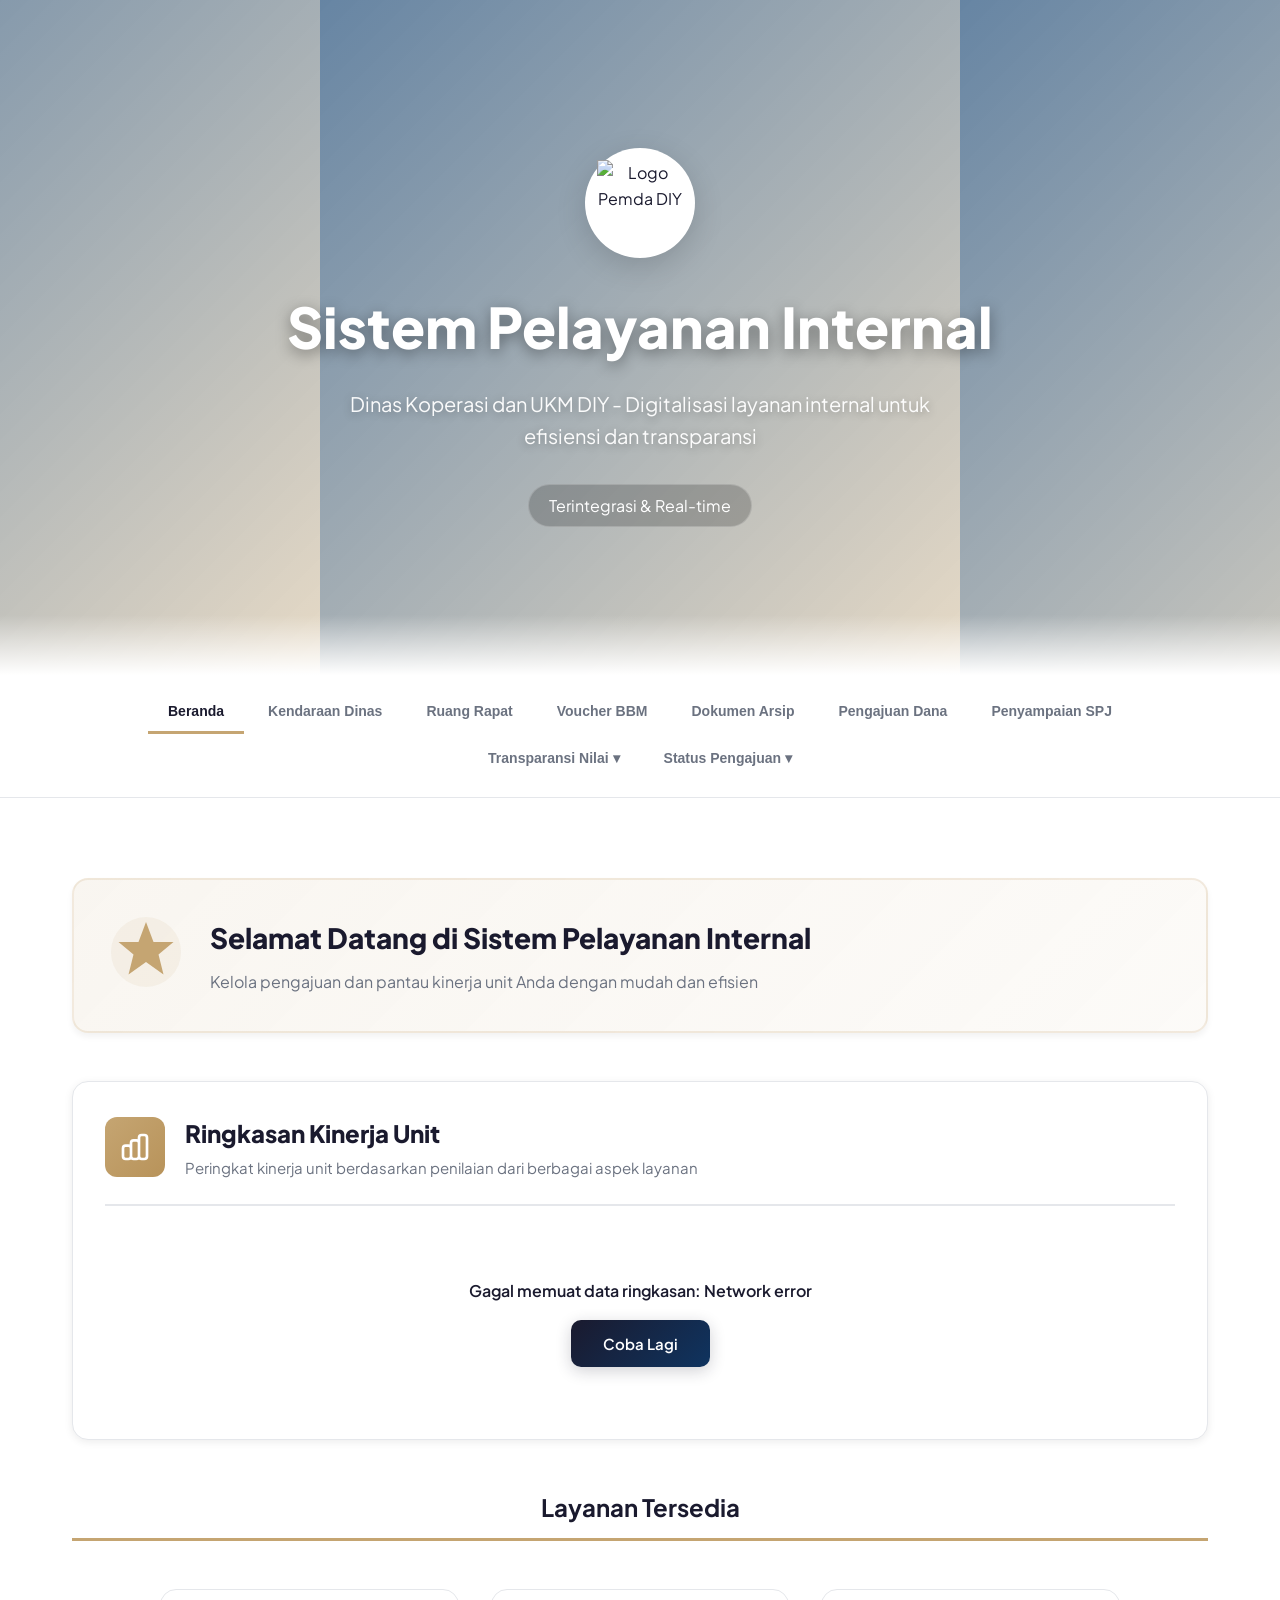
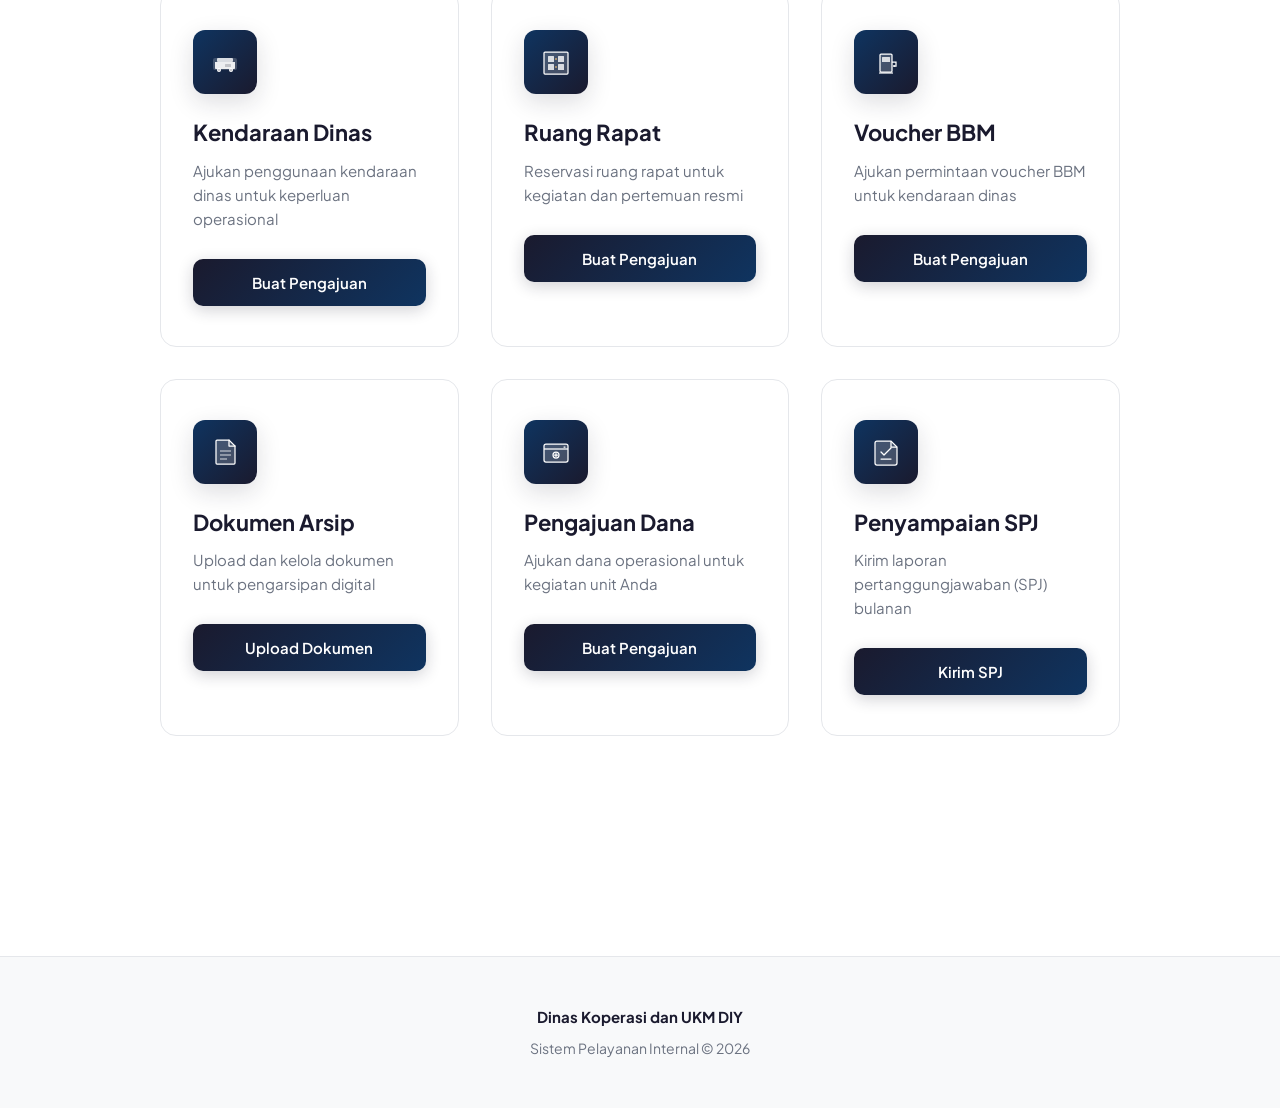
==== pegawai/index.html @ c9c7fbf4 "feat: Establish initial employee internal service portal with modules for various requests and trans" ====
<!DOCTYPE html>
<html lang="id">

<head>
    <meta charset="UTF-8">
    <meta name="viewport" content="width=device-width, initial-scale=1.0">
    <title>Sistem Pelayanan Internal - Diskop UKM DIY</title>
    <link href="https://fonts.googleapis.com/css2?family=Plus+Jakarta+Sans:wght@300;400;500;600;700;800&display=swap"
        rel="stylesheet">
    <link rel="stylesheet" href="assets/css/style.css">
    <link rel="stylesheet" href="assets/css/transparansi-styles.css">
    <link rel="stylesheet" href="assets/css/select2-custom-styles.css">
    <link href="https://cdn.jsdelivr.net/npm/select2@4.1.0-rc.0/dist/css/select2.min.css" rel="stylesheet" />
    <script src="https://code.jquery.com/jquery-3.6.0.min.js"></script>
    <script src="https://cdn.jsdelivr.net/npm/select2@4.1.0-rc.0/dist/js/select2.min.js"></script>
    <script src="https://cdn.jsdelivr.net/npm/chart.js@4.4.1/dist/chart.umd.js"></script>

    <style>
        /* ── Difabel Radio Group ─────────────────────────── */
        .radio-group {
            display: flex;
            gap: 12px;
            flex-wrap: wrap;
            margin-top: 6px;
        }

        .radio-option {
            display: flex;
            align-items: center;
            gap: 8px;
            padding: 10px 18px;
            border: 2px solid #e5e7eb;
            border-radius: 10px;
            cursor: pointer;
            font-size: 14px;
            font-weight: 500;
            color: #374151;
            background: #fff;
            transition: all 0.18s ease;
            user-select: none;
        }

        .radio-option:hover {
            border-color: #c5a572;
            background: #fdf8f0;
            color: #92400e;
        }

        .radio-option input[type="radio"] {
            accent-color: #c5a572;
            width: 16px;
            height: 16px;
            cursor: pointer;
            flex-shrink: 0;
        }

        .radio-option input[type="radio"]:checked+span {
            color: #92400e;
            font-weight: 600;
        }

        .radio-option:has(input[type="radio"]:checked) {
            border-color: #c5a572;
            background: #fdf8f0;
            color: #92400e;
        }

        /* Fallback untuk browser yang tidak support :has() */
        .radio-option.selected {
            border-color: #c5a572;
            background: #fdf8f0;
            color: #92400e;
        }

        .radio-option .radio-icon {
            font-size: 16px;
            line-height: 1;
        }

        /* ── Permintaan Khusus hint ──────────────────────── */
        .field-hint {
            font-size: 12.5px;
            color: #6b7280;
            margin-top: 6px;
            display: flex;
            align-items: center;
            gap: 5px;
        }

        .optional-badge {
            display: inline-block;
            font-size: 11px;
            font-weight: 600;
            color: #6b7280;
            background: #f3f4f6;
            border: 1px solid #e5e7eb;
            border-radius: 4px;
            padding: 1px 7px;
            margin-left: 6px;
            vertical-align: middle;
        }
    </style>
</head>

<body>
    <!-- Loading Overlay -->
    <div id="loading-overlay" class="loading-overlay">
        <div class="loading-spinner">
            <div class="spinner"></div>
            <p>Memuat data...</p>
        </div>
    </div>

    <!-- Hero Section -->
    <div class="hero">
        <div class="hero-content">
            <div class="hero-logo">
                <img src="https://diskominfo.jogjaprov.go.id/api/page/1024x700-logo-pemda-1749094603.png"
                    alt="Logo Pemda DIY">
            </div>
            <h1>Sistem Pelayanan Internal</h1>
            <p>Dinas Koperasi dan UKM DIY - Digitalisasi layanan internal untuk efisiensi dan transparansi</p>
            <div class="hero-badge">
                <span>Terintegrasi &amp; Real-time</span>
            </div>
        </div>
    </div>

    <!-- Navigation Section -->
    <div class="nav-section">
        <div class="container">
            <div class="mobile-nav-container">
                <select id="mobile-nav-select" class="mobile-nav-select" onchange="handleMobileNav(this.value)">
                    <option value="">Pilih Menu</option>
                    <option value="home">Beranda</option>
                    <option value="kendaraan">Kendaraan Dinas</option>
                    <option value="ruangan">Ruang Rapat</option>
                    <option value="voucher">Voucher BBM</option>
                    <option value="arsip">Dokumen Arsip</option>
                    <option value="pengajuan-dana">Pengajuan Dana</option>
                    <option value="spj">Penyampaian SPJ</option>
                    <option value="" disabled>───────────</option>
                    <option value="" disabled>Transparansi Nilai</option>
                    <option value="transparansi-ruang">&nbsp;&nbsp;Ruang Rapat</option>
                    <option value="transparansi-kendaraan">&nbsp;&nbsp;Kendaraan Dinas</option>
                    <option value="transparansi-bbm">&nbsp;&nbsp;Voucher BBM</option>
                    <option value="transparansi-dokumen">&nbsp;&nbsp;Dokumen Arsip</option>
                    <option value="transparansi-spj">&nbsp;&nbsp;Nilai SPJ Keuangan</option>
                    <option value="transparansi-monev">&nbsp;&nbsp;Nilai Monev</option>
                    <option value="" disabled>───────────</option>
                    <option value="status-kendaraan">Jadwal Mobil</option>
                    <option value="status-ruangan">Jadwal Ruang Rapat</option>
                    <option value="status-voucher">Status Voucher BBM</option>
                    <option value="status-dana">Status Pengajuan Dana</option>
                </select>
            </div>

            <div class="nav-tabs" id="nav-tabs">
                <button class="nav-tab active" onclick="showSection('home')">Beranda</button>
                <button class="nav-tab" onclick="showSection('kendaraan')">Kendaraan Dinas</button>
                <button class="nav-tab" onclick="showSection('ruangan')">Ruang Rapat</button>
                <button class="nav-tab" onclick="showSection('voucher')">Voucher BBM</button>
                <button class="nav-tab" onclick="showSection('arsip')">Dokumen Arsip</button>
                <button class="nav-tab" onclick="showSection('pengajuan-dana')">Pengajuan Dana</button>
                <button class="nav-tab" onclick="showSection('spj')">Penyampaian SPJ</button>

                <div class="nav-dropdown">
                    <button class="nav-tab" onclick="toggleDropdown(event, 'transparansi-dropdown')">
                        Transparansi Nilai ▾
                    </button>
                    <div class="dropdown-content" id="transparansi-dropdown">
                        <a href="javascript:void(0);"
                            onclick="handleTransparansiClick('ruang-rapat'); return false;">Ruang Rapat</a>
                        <a href="javascript:void(0);"
                            onclick="handleTransparansiClick('kendaraan'); return false;">Kendaraan Dinas</a>
                        <a href="javascript:void(0);" onclick="handleTransparansiClick('bbm'); return false;">Voucher
                            BBM</a>
                        <a href="javascript:void(0);"
                            onclick="handleTransparansiClick('dokumen'); return false;">Dokumen Arsip</a>
                        <a href="javascript:void(0);"
                            onclick="handleTransparansiClick('spj-keuangan'); return false;">Penilaian SPJ Keuangan</a>
                        <a href="javascript:void(0);"
                            onclick="handleTransparansiClick('monev'); return false;">Penilaian Monev</a>
                    </div>
                </div>

                <div class="nav-dropdown">
                    <button class="nav-tab" onclick="toggleDropdown(event, 'status-dropdown')">
                        Status Pengajuan ▾
                    </button>
                    <div class="dropdown-content" id="status-dropdown">
                        <a href="#" onclick="showCalendar('KENDARAAN'); return false;">Jadwal Mobil</a>
                        <a href="#" onclick="showCalendar('RUANG_RAPAT'); return false;">Jadwal Ruang Rapat</a>
                        <a href="#" onclick="showVoucherStatus(); return false;">Status Voucher BBM</a>
                        <a href="#" onclick="showDanaStatus(); return false;">Status Pengajuan Dana</a>
                    </div>
                </div>
            </div>
        </div>
    </div>

    <!-- ==================== HOME SECTION ==================== -->
    <div id="home" class="section active">
        <div class="container">
            <div class="welcome-banner">
                <div class="welcome-icon">
                    <svg viewBox="0 0 64 64" fill="none" xmlns="http://www.w3.org/2000/svg">
                        <circle cx="32" cy="32" r="28" fill="#c5a572" opacity="0.1" />
                        <path d="M32 8L38 24H54L42 34L46 50L32 40L18 50L22 34L10 24H26L32 8Z" fill="#c5a572" />
                    </svg>
                </div>
                <div class="welcome-text">
                    <h2>Selamat Datang di Sistem Pelayanan Internal</h2>
                    <p>Kelola pengajuan dan pantau kinerja unit Anda dengan mudah dan efisien</p>
                </div>
            </div>

            <div class="performance-section">
                <div class="performance-header">
                    <div class="performance-icon">
                        <svg viewBox="0 0 24 24" fill="none" stroke="currentColor">
                            <path stroke-linecap="round" stroke-linejoin="round" stroke-width="2"
                                d="M9 19v-6a2 2 0 00-2-2H5a2 2 0 00-2 2v6a2 2 0 002 2h2a2 2 0 002-2zm0 0V9a2 2 0 012-2h2a2 2 0 012 2v10m-6 0a2 2 0 002 2h2a2 2 0 002-2m0 0V5a2 2 0 012-2h2a2 2 0 012 2v14a2 2 0 01-2 2h-2a2 2 0 01-2-2z" />
                        </svg>
                    </div>
                    <div>
                        <h3>Ringkasan Kinerja Unit</h3>
                        <p>Peringkat kinerja unit berdasarkan penilaian dari berbagai aspek layanan</p>
                    </div>
                </div>
                <div id="summary-loading" class="loading-spinner" style="display: block;">
                    <div class="spinner"></div>
                    <p>Memuat data ringkasan...</p>
                </div>
                <div id="summary-container" style="display: none;">
                    <div class="table-compact">
                        <table>
                            <thead>
                                <tr>
                                    <th style="width: 60px; text-align: center;">Rank</th>
                                    <th>Unit Kerja</th>
                                    <th style="text-align: center;">Ruang<br>Rapat</th>
                                    <th style="text-align: center;">Kunci<br>Mobil</th>
                                    <th style="text-align: center;">Kebersihan<br>Mobil</th>
                                    <th style="text-align: center;">Voucher<br>BBM</th>
                                    <th style="text-align: center;">Dokumen<br>Arsip</th>
                                    <th style="text-align: center;">SPJ<br><small
                                            style="font-weight:400;opacity:.7;">/35</small></th>
                                    <th style="text-align: center;">Monev<br><small
                                            style="font-weight:400;opacity:.7;">/40</small></th>
                                    <th style="text-align: center;"><strong>Total<br><small
                                                style="font-weight:400;opacity:.7;">/100</small></strong></th>
                                </tr>
                            </thead>
                            <tbody id="summary-table-body"></tbody>
                        </table>
                    </div>
                </div>
            </div>

            <div class="service-section">
                <h3 class="section-title">Layanan Tersedia</h3>
                <div class="cards-grid">
                    <div class="card">
                        <div class="card-icon">
                            <svg viewBox="0 0 64 64" fill="none" xmlns="http://www.w3.org/2000/svg">
                                <rect x="8" y="24" width="48" height="24" rx="4" fill="white" opacity="0.2" />
                                <path d="M12 32H52V44C52 45.1046 51.1046 46 50 46H14C12.8954 46 12 45.1046 12 44V32Z"
                                    fill="white" opacity="0.9" />
                                <rect x="16" y="24" width="32" height="8" rx="2" fill="white" opacity="0.8" />
                                <circle cx="20" cy="48" r="4" fill="white" />
                                <circle cx="44" cy="48" r="4" fill="white" />
                                <circle cx="20" cy="48" r="2" fill="#1a1a2e" opacity="0.3" />
                                <circle cx="44" cy="48" r="2" fill="#1a1a2e" opacity="0.3" />
                                <rect x="32" y="36" width="12" height="6" rx="1" fill="#1a1a2e" opacity="0.2" />
                            </svg>
                        </div>
                        <h3>Kendaraan Dinas</h3>
                        <p>Ajukan penggunaan kendaraan dinas untuk keperluan operasional</p>
                        <button class="btn btn-primary btn-block" onclick="showSection('kendaraan')">Buat
                            Pengajuan</button>
                    </div>
                    <div class="card">
                        <div class="card-icon">
                            <svg viewBox="0 0 64 64" fill="none" xmlns="http://www.w3.org/2000/svg">
                                <rect x="8" y="12" width="48" height="44" rx="2" fill="white" opacity="0.2" />
                                <rect x="8" y="12" width="48" height="44" rx="2" stroke="white" stroke-width="2.5" />
                                <rect x="16" y="20" width="12" height="12" rx="1" fill="white" opacity="0.8" />
                                <rect x="36" y="20" width="12" height="12" rx="1" fill="white" opacity="0.8" />
                                <rect x="16" y="36" width="12" height="12" rx="1" fill="white" opacity="0.8" />
                                <rect x="36" y="36" width="12" height="12" rx="1" fill="white" opacity="0.8" />
                                <circle cx="32" cy="26" r="2" fill="#c5a572" />
                                <circle cx="32" cy="42" r="2" fill="#c5a572" />
                            </svg>
                        </div>
                        <h3>Ruang Rapat</h3>
                        <p>Reservasi ruang rapat untuk kegiatan dan pertemuan resmi</p>
                        <button class="btn btn-primary btn-block" onclick="showSection('ruangan')">Buat
                            Pengajuan</button>
                    </div>
                    <div class="card">
                        <div class="card-icon">
                            <svg viewBox="0 0 64 64" fill="none" xmlns="http://www.w3.org/2000/svg">
                                <rect x="20" y="16" width="24" height="36" rx="2" fill="white" opacity="0.2" />
                                <rect x="20" y="16" width="24" height="36" rx="2" stroke="white" stroke-width="2.5" />
                                <rect x="24" y="22" width="16" height="10" rx="1" fill="white" opacity="0.8" />
                                <path d="M44 32 L52 32 L52 40 L48 40" stroke="white" stroke-width="2.5" fill="none" />
                                <circle cx="48" cy="40" r="2" fill="white" />
                                <rect x="18" y="52" width="28" height="4" rx="1" fill="white" opacity="0.6" />
                            </svg>
                        </div>
                        <h3>Voucher BBM</h3>
                        <p>Ajukan permintaan voucher BBM untuk kendaraan dinas</p>
                        <button class="btn btn-primary btn-block" onclick="showSection('voucher')">Buat
                            Pengajuan</button>
                    </div>
                    <div class="card">
                        <div class="card-icon">
                            <svg viewBox="0 0 64 64" fill="none" xmlns="http://www.w3.org/2000/svg">
                                <path
                                    d="M16 8H40L52 20V54C52 55.1046 51.1046 56 50 56H16C14.8954 56 14 55.1046 14 54V10C14 8.89543 14.8954 8 16 8Z"
                                    fill="white" opacity="0.2" />
                                <path
                                    d="M16 8H40L52 20V54C52 55.1046 51.1046 56 50 56H16C14.8954 56 14 55.1046 14 54V10C14 8.89543 14.8954 8 16 8Z"
                                    stroke="white" stroke-width="2.5" />
                                <path d="M40 8V20H52" stroke="white" stroke-width="2.5" stroke-linecap="round"
                                    stroke-linejoin="round" />
                                <line x1="22" y1="30" x2="44" y2="30" stroke="white" stroke-width="2" opacity="0.8" />
                                <line x1="22" y1="38" x2="44" y2="38" stroke="white" stroke-width="2" opacity="0.8" />
                                <line x1="22" y1="46" x2="36" y2="46" stroke="white" stroke-width="2" opacity="0.8" />
                            </svg>
                        </div>
                        <h3>Dokumen Arsip</h3>
                        <p>Upload dan kelola dokumen untuk pengarsipan digital</p>
                        <button class="btn btn-primary btn-block" onclick="showSection('arsip')">Upload Dokumen</button>
                    </div>
                    <div class="card">
                        <div class="card-icon">
                            <svg viewBox="0 0 64 64" fill="none" xmlns="http://www.w3.org/2000/svg">
                                <rect x="8" y="16" width="48" height="36" rx="4" fill="white" opacity="0.2" />
                                <rect x="8" y="16" width="48" height="36" rx="4" stroke="white" stroke-width="2.5" />
                                <path d="M8 26H56" stroke="white" stroke-width="2.5" />
                                <circle cx="32" cy="38" r="6" stroke="white" stroke-width="2.5" />
                                <path d="M32 35V41M29 38H35" stroke="white" stroke-width="2.5" stroke-linecap="round" />
                                <path d="M48 22H50" stroke="white" stroke-width="2.5" stroke-linecap="round" />
                            </svg>
                        </div>
                        <h3>Pengajuan Dana</h3>
                        <p>Ajukan dana operasional untuk kegiatan unit Anda</p>
                        <button class="btn btn-primary btn-block" onclick="showSection('pengajuan-dana')">Buat
                            Pengajuan</button>
                    </div>
                    <div class="card">
                        <div class="card-icon">
                            <svg viewBox="0 0 64 64" fill="none" xmlns="http://www.w3.org/2000/svg">
                                <path
                                    d="M14 10H42L54 22V54C54 56.2 52.2 58 50 58H14C11.8 58 10 56.2 10 54V14C10 11.8 11.8 10 14 10Z"
                                    fill="white" opacity="0.2" />
                                <path
                                    d="M14 10H42L54 22V54C54 56.2 52.2 58 50 58H14C11.8 58 10 56.2 10 54V14C10 11.8 11.8 10 14 10Z"
                                    stroke="white" stroke-width="2.5" />
                                <path d="M42 10V22H54" stroke="white" stroke-width="2.5" />
                                <path d="M22 32L28 38L42 24" stroke="white" stroke-width="2.5" stroke-linecap="round"
                                    stroke-linejoin="round" />
                                <path d="M22 46H42" stroke="white" stroke-width="2.5" stroke-linecap="round" />
                            </svg>
                        </div>
                        <h3>Penyampaian SPJ</h3>
                        <p>Kirim laporan pertanggungjawaban (SPJ) bulanan</p>
                        <button class="btn btn-primary btn-block" onclick="showSection('spj')">Kirim SPJ</button>
                    </div>
                </div>
            </div>
        </div>
    </div>

    <!-- ==================== KENDARAAN SECTION ==================== -->
    <div id="kendaraan" class="section">
        <div class="container">
            <div class="form-container">
                <div class="form-header">
                    <h2>Pengajuan Kendaraan Dinas</h2>
                    <p>Isi formulir berikut untuk mengajukan penggunaan kendaraan dinas operasional</p>
                </div>
                <form id="form-kendaraan" onsubmit="submitKendaraan(event)">
                    <div class="form-grid">
                        <div class="form-group">
                            <label>Nama *</label>
                            <input type="text" class="form-control" name="nama" placeholder="Masukkan nama lengkap"
                                required>
                        </div>
                        <div class="form-group">
                            <label>Unit *</label>
                            <select class="form-control" name="unit" required>
                                <option value="">Pilih Unit</option>
                                <option value="Sekretariat">Sekretariat</option>
                                <option value="Bidang Koperasi">Bidang Koperasi</option>
                                <option value="Bidang UKM">Bidang UKM</option>
                                <option value="Bidang Usaha Mikro">Bidang Usaha Mikro</option>
                                <option value="Bidang Kewirausahaan">Bidang Kewirausahaan</option>
                                <option value="Balai Layanan Usaha Terpadu KUMKM">Balai Layanan Usaha Terpadu KUMKM
                                </option>
                            </select>
                        </div>
                    </div>
                    <div class="form-grid">
                        <div class="form-group">
                            <label>Tanggal Penggunaan *</label>
                            <input type="date" class="form-control" name="tanggal" required>
                        </div>
                        <div class="form-group">
                            <label>Waktu Mulai *</label>
                            <input type="time" class="form-control" name="waktu_mulai" required>
                        </div>
                        <div class="form-group">
                            <label>Waktu Selesai *</label>
                            <input type="time" class="form-control" name="waktu_selesai" required>
                        </div>
                    </div>
                    <div class="form-group">
                        <label>Keperluan Penggunaan *</label>
                        <textarea class="form-control" name="keperluan"
                            placeholder="Jelaskan keperluan penggunaan kendaraan" required></textarea>
                    </div>
                    <div class="form-group">
                        <label>Alamat Tujuan Lengkap *</label>
                        <textarea class="form-control" name="alamat" placeholder="Masukkan alamat tujuan secara lengkap"
                            required></textarea>
                    </div>
                    <button type="submit" id="submit-kendaraan" class="btn btn-primary btn-block">Kirim
                        Pengajuan</button>
                    <div id="loading-kendaraan" class="loading" style="margin-top: 16px;">Mengirim pengajuan</div>
                    <div id="progress-kendaraan" class="progress-bar" style="margin-top: 12px;">
                        <div class="progress-fill"></div>
                    </div>
                    <div id="alert-kendaraan" class="alert alert-success" style="margin-top: 16px;"></div>
                </form>
            </div>
        </div>
    </div>

    <!-- ==================== RUANGAN SECTION ==================== -->
    <div id="ruangan" class="section">
        <div class="container">
            <div class="form-container">
                <div class="form-header">
                    <h2>Pengajuan Ruang Rapat</h2>
                    <p>Isi formulir berikut untuk reservasi ruang rapat dan pertemuan</p>
                </div>
                <form id="form-ruangan" onsubmit="submitRuang(event)">

                    <!-- Baris 1: Nama & Unit -->
                    <div class="form-grid">
                        <div class="form-group">
                            <label>Nama *</label>
                            <input type="text" class="form-control" name="nama" placeholder="Masukkan nama lengkap"
                                required>
                        </div>
                        <div class="form-group">
                            <label>Unit *</label>
                            <select class="form-control" name="unit" required>
                                <option value="">Pilih Unit</option>
                                <option value="Sekretariat">Sekretariat</option>
                                <option value="Bidang Koperasi">Bidang Koperasi</option>
                                <option value="Bidang UKM">Bidang UKM</option>
                                <option value="Bidang Usaha Mikro">Bidang Usaha Mikro</option>
                                <option value="Bidang Kewirausahaan">Bidang Kewirausahaan</option>
                                <option value="Balai Layanan Usaha Terpadu KUMKM">Balai Layanan Usaha Terpadu KUMKM
                                </option>
                            </select>
                        </div>
                    </div>

                    <!-- Baris 2: Tanggal & Waktu -->
                    <div class="form-grid">
                        <div class="form-group">
                            <label>Tanggal Penggunaan *</label>
                            <input type="date" class="form-control" name="tanggal" required>
                        </div>
                        <div class="form-group">
                            <label>Waktu Mulai *</label>
                            <input type="time" class="form-control" name="waktu_mulai" required>
                        </div>
                        <div class="form-group">
                            <label>Waktu Selesai *</label>
                            <input type="time" class="form-control" name="waktu_selesai" required>
                        </div>
                    </div>

                    <!-- Baris 3: Nama Kegiatan & Jumlah Peserta -->
                    <div class="form-grid">
                        <div class="form-group">
                            <label>Nama Kegiatan *</label>
                            <input type="text" class="form-control" name="nama_kegiatan"
                                placeholder="Contoh: Rapat Koordinasi Bidang" required>
                        </div>
                        <div class="form-group">
                            <label>Jumlah Peserta *</label>
                            <input type="number" class="form-control" name="jumlah_peserta" min="1"
                                placeholder="Jumlah peserta" required>
                        </div>
                    </div>

                    <!-- ★ BARU: Apakah Ada Peserta Difabel? -->
                    <div class="form-group">
                        <label>
                            Apakah Ada Peserta Difabel? *
                        </label>
                        <p class="field-hint">Informasi ini digunakan untuk mempersiapkan aksesibilitas ruangan.</p>
                        <div class="radio-group" id="difabel-radio-group">
                            <label class="radio-option" onclick="setRadioSelected(this)">
                                <input type="radio" name="difabel" value="Ya" required>
                                <span class="radio-icon">♿</span>
                                <span>Ya</span>
                            </label>
                            <label class="radio-option" onclick="setRadioSelected(this)">
                                <input type="radio" name="difabel" value="Tidak">
                                <span class="radio-icon">✓</span>
                                <span>Tidak</span>
                            </label>
                            <label class="radio-option" onclick="setRadioSelected(this)">
                                <input type="radio" name="difabel" value="Tidak Tahu">
                                <span class="radio-icon">?</span>
                                <span>Tidak Tahu</span>
                            </label>
                        </div>
                    </div>

                    <!-- ★ BARU: Permintaan Khusus (Opsional) -->
                    <div class="form-group">
                        <label>
                            Permintaan Khusus
                            <span class="optional-badge">Opsional</span>
                        </label>
                        <textarea class="form-control" name="permintaan_khusus" rows="3"
                            placeholder="Contoh: butuh proyektor, kursi roda, meja U-shape, dll. (kosongkan jika tidak ada)"></textarea>
                        <p class="field-hint">
                            💡 Sampaikan kebutuhan khusus terkait peralatan atau pengaturan ruangan.
                        </p>
                    </div>

                    <button type="submit" id="submit-ruangan" class="btn btn-primary btn-block">Kirim Pengajuan</button>
                    <div id="loading-ruangan" class="loading" style="margin-top: 16px;">Mengirim pengajuan</div>
                    <div id="progress-ruangan" class="progress-bar" style="margin-top: 12px;">
                        <div class="progress-fill"></div>
                    </div>
                    <div id="alert-ruangan" class="alert alert-success" style="margin-top: 16px;"></div>
                </form>
            </div>
        </div>
    </div>

    <!-- ==================== VOUCHER BBM SECTION ==================== -->
    <div id="voucher" class="section">
        <div class="container">
            <div class="form-container">
                <div class="form-header">
                    <h2>Pengajuan Voucher BBM</h2>
                    <p>Isi formulir berikut untuk mengajukan voucher BBM kendaraan dinas</p>
                </div>
                <div id="loading-voucher" class="loading">Mengirim pengajuan</div>
                <div id="progress-voucher" class="progress-bar">
                    <div class="progress-fill"></div>
                </div>
                <form id="form-voucher" onsubmit="submitVoucher(event)">
                    <div class="form-grid">
                        <div class="form-group">
                            <label>Nama *</label>
                            <input type="text" class="form-control" name="nama" placeholder="Masukkan nama lengkap"
                                required>
                        </div>
                        <div class="form-group">
                            <label>Unit *</label>
                            <select class="form-control" name="unit" required>
                                <option value="">Pilih Unit</option>
                                <option value="Sekretariat">Sekretariat</option>
                                <option value="Bidang Koperasi">Bidang Koperasi</option>
                                <option value="Bidang UKM">Bidang UKM</option>
                                <option value="Bidang Usaha Mikro">Bidang Usaha Mikro</option>
                                <option value="Bidang Kewirausahaan">Bidang Kewirausahaan</option>
                                <option value="Balai Layanan Usaha Terpadu KUMKM">Balai Layanan Usaha Terpadu KUMKM
                                </option>
                            </select>
                        </div>
                    </div>
                    <div class="form-group">
                        <label>Nomor Kendaraan *</label>
                        <select class="form-control" name="nomor_polisi" required>
                            <option value="">Pilih Nomor Kendaraan</option>
                            <option value="AB 1027 AV">AB 1027 AV</option>
                            <option value="AB 1869 UA">AB 1869 UA</option>
                            <option value="AB 1147 UH">AB 1147 UH</option>
                            <option value="AB 1340 UH">AB 1340 UH</option>
                            <option value="AB 1530 UH">AB 1530 UH</option>
                            <option value="AB 1067 IA">AB 1067 IA</option>
                        </select>
                    </div>
                    <button type="submit" id="submit-voucher" class="btn btn-primary btn-block">Kirim Pengajuan</button>
                    <div id="alert-voucher" class="alert alert-success" style="margin-top: 16px;"></div>
                </form>
            </div>
        </div>
    </div>

    <!-- ==================== ARSIP SECTION ==================== -->
    <div id="arsip" class="section">
        <div class="container">
            <div class="form-container">
                <div class="form-header">
                    <h2>Upload Dokumen Arsip</h2>
                    <p>Upload dokumen untuk penilaian dan pengarsipan digital secara aman</p>
                </div>
                <form id="form-arsip" onsubmit="submitDokumen(event)">
                    <div class="form-grid">
                        <div class="form-group">
                            <label>Nama *</label>
                            <input type="text" class="form-control" name="nama" placeholder="Masukkan nama lengkap"
                                required>
                        </div>
                        <div class="form-group">
                            <label>Unit *</label>
                            <select class="form-control" name="unit" required>
                                <option value="">Pilih Unit</option>
                                <option value="Sekretariat">Sekretariat</option>
                                <option value="Bidang Koperasi">Bidang Koperasi</option>
                                <option value="Bidang UKM">Bidang UKM</option>
                                <option value="Bidang Usaha Mikro">Bidang Usaha Mikro</option>
                                <option value="Bidang Kewirausahaan">Bidang Kewirausahaan</option>
                                <option value="Balai Layanan Usaha Terpadu KUMKM">Balai Layanan Usaha Terpadu KUMKM
                                </option>
                            </select>
                        </div>
                    </div>
                    <div class="form-grid">
                        <div class="form-group">
                            <label>Bulan *</label>
                            <select class="form-control" name="bulan" required>
                                <option value="">Pilih Bulan</option>
                                <option value="Januari">Januari</option>
                                <option value="Februari">Februari</option>
                                <option value="Maret">Maret</option>
                                <option value="April">April</option>
                                <option value="Mei">Mei</option>
                                <option value="Juni">Juni</option>
                                <option value="Juli">Juli</option>
                                <option value="Agustus">Agustus</option>
                                <option value="September">September</option>
                                <option value="Oktober">Oktober</option>
                                <option value="November">November</option>
                                <option value="Desember">Desember</option>
                            </select>
                        </div>
                        <div class="form-group">
                            <label>Tahun *</label>
                            <select class="form-control" name="tahun" id="tahun-select" required>
                                <option value="">Pilih Tahun</option>
                            </select>
                        </div>
                    </div>
                    <div class="form-group">
                        <label>Jenis Dokumen *</label>
                        <input type="text" class="form-control" name="jenis_dokumen"
                            placeholder="Contoh: Laporan Keuangan, Surat Keputusan" required>
                    </div>

                    <!-- Upload Mode Tabs -->
                    <div class="form-group">
                        <label>Pengumpulan Dokumen *</label>
                        <div class="upload-mode-tabs">
                            <button type="button" class="mode-tab active" id="tab-file"
                                onclick="setArsipUploadMode('file')">
                                📁 Upload File
                            </button>
                            <button type="button" class="mode-tab" id="tab-drive" onclick="setArsipUploadMode('drive')">
                                🔗 Link Google Drive
                            </button>
                        </div>
                        <p style="font-size: 13px; color: #6b7280; margin-top: 8px;">Pilih cara pengumpulan: upload file
                            langsung atau kirim link folder/file Google Drive</p>
                    </div>

                    <!-- Mode: Upload File (1 file saja) -->
                    <div id="arsip-mode-file">
                        <div class="form-group">
                            <label>Pilih Dokumen</label>
                            <div
                                style="background:#fefce8;border:1px solid #fde68a;border-radius:8px;padding:10px 14px;margin-bottom:10px;font-size:13px;color:#854d0e;">
                                ⚠️ <strong>Mode ini hanya mendukung 1 file.</strong>
                                Untuk mengirim lebih dari 1 file, gunakan tab <em>🔗 Link Google Drive</em>.
                            </div>
                            <input type="file" class="form-control" id="file-input"
                                accept=".pdf,.doc,.docx,.xls,.xlsx,.jpg,.jpeg,.png"
                                onchange="handleArsipFileSelect(event)">
                            <small style="color:#6b7280;display:block;margin-top:8px;">Format: PDF, Word, Excel, Gambar
                                | Maks. 10 MB</small>
                            <div id="arsip-file-info"
                                style="margin-top:10px;font-size:13.5px;color:#059669;font-weight:500;"></div>
                        </div>
                    </div>

                    <!-- Mode: Link Google Drive -->
                    <div id="arsip-mode-drive" style="display:none;">
                        <div class="form-group">
                            <label>Link Google Drive</label>
                            <small style="color: #6b7280; display: block; margin-bottom: 10px;">Pastikan link Drive
                                sudah diatur <strong>"Anyone with the link can view"</strong> sebelum dikirim. Bisa
                                berupa link file atau folder.</small>
                            <div id="drive-links-container">
                                <div class="drive-link-row" id="drive-row-1"
                                    style="display:flex; gap: 8px; align-items: center; margin-bottom: 8px;">
                                    <input type="url" class="form-control drive-link-input"
                                        placeholder="https://drive.google.com/file/d/... atau folder/..."
                                        style="flex:1;">
                                    <button type="button" class="btn btn-sm" onclick="removeDriveLink('drive-row-1')"
                                        style="display:none; color:#dc2626; border-color:#fca5a5; flex-shrink:0;">✕</button>
                                </div>
                            </div>
                            <button type="button" class="btn btn-sm" onclick="addDriveLink()" style="margin-top: 4px;">
                                + Tambah Link
                            </button>
                        </div>
                    </div>

                    <div class="form-group">
                        <label>Keterangan Tambahan</label>
                        <textarea class="form-control" name="keterangan" rows="4"
                            placeholder="Informasi tambahan terkait dokumen (opsional)"></textarea>
                    </div>
                    <button type="submit" id="submit-arsip" class="btn btn-primary btn-block">Kirim Dokumen</button>
                    <div id="loading-arsip" class="loading" style="margin-top: 16px;">Mengunggah dokumen ke Google Drive
                    </div>
                    <div id="progress-arsip" class="progress-bar" style="margin-top: 12px;">
                        <div class="progress-fill"></div>
                    </div>
                    <div id="alert-arsip" class="alert alert-success" style="margin-top: 16px;"></div>
                </form>
            </div>
        </div>
    </div>

    <!-- ==================== PENGAJUAN DANA SECTION ==================== -->
    <div id="pengajuan-dana" class="section">
        <div class="container">
            <div class="form-container">
                <div class="form-header">
                    <h2>Pengajuan Dana</h2>
                    <p>Ajukan dana untuk kegiatan Unit Anda</p>
                </div>
                <form id="form-pengajuan-dana" onsubmit="submitPengajuanDana(event)">
                    <div class="form-grid">
                        <div class="form-group">
                            <label>Nama *</label>
                            <input type="text" class="form-control" name="nama" placeholder="Masukkan nama lengkap"
                                required>
                        </div>
                        <div class="form-group">
                            <label>Unit *</label>
                            <select class="form-control" name="unit" required>
                                <option value="">Pilih Unit</option>
                                <option value="Sekretariat">Sekretariat</option>
                                <option value="Bidang Koperasi">Bidang Koperasi</option>
                                <option value="Bidang UKM">Bidang UKM</option>
                                <option value="Bidang Usaha Mikro">Bidang Usaha Mikro</option>
                                <option value="Bidang Kewirausahaan">Bidang Kewirausahaan</option>
                                <option value="Balai Layanan Usaha Terpadu KUMKM">Balai Layanan Usaha Terpadu KUMKM
                                </option>
                            </select>
                        </div>
                    </div>
                    <div class="form-group">
                        <label>Sub Kegiatan *</label>
                        <select class="form-control select2-subkegiatan" name="sub_kegiatan" id="sub-kegiatan-dana"
                            required style="width: 100%;">
                            <option value="">Pilih Sub Kegiatan</option>
                            <option value="Pemanfaatan Ruang Satuan Ruang Strategis Merapi">Pemanfaatan Ruang Satuan
                                Ruang Strategis Merapi</option>
                            <option value="Penyusunan Dokumen Perencanaan Perangkat Daerah">Penyusunan Dokumen
                                Perencanaan Perangkat Daerah</option>
                            <option value="Koordinasi dan Penyusunan DPA-SKPD">Koordinasi dan Penyusunan DPA-SKPD
                            </option>
                            <option value="Evaluasi Kinerja Perangkat Daerah">Evaluasi Kinerja Perangkat Daerah</option>
                            <option value="Penyediaan Gaji dan Tunjangan ASN">Penyediaan Gaji dan Tunjangan ASN</option>
                            <option value="Pelaksanaan Penatausahaan dan Pengujian/Verifikasi Keuangan SKPD">Pelaksanaan
                                Penatausahaan dan Pengujian/Verifikasi Keuangan SKPD</option>
                            <option value="Koordinasi dan Penyusunan Laporan Keuangan Akhir Tahun SKPD">Koordinasi dan
                                Penyusunan Laporan Keuangan Akhir Tahun SKPD</option>
                            <option
                                value="Koordinasi dan Penyusunan Laporan Keuangan Bulanan/ Triwulanan/Semesteran SKPD">
                                Koordinasi dan Penyusunan Laporan Keuangan Bulanan/ Triwulanan/Semesteran SKPD</option>
                            <option value="Penatausahaan Barang Milik Daerah pada SKPD">Penatausahaan Barang Milik
                                Daerah pada SKPD</option>
                            <option value="Penyediaan Komponen Instalasi Listrik/Penerangan Bangunan Kantor">Penyediaan
                                Komponen Instalasi Listrik/Penerangan Bangunan Kantor</option>
                            <option value="Penyediaan Peralatan dan Perlengkapan Kantor">Penyediaan Peralatan dan
                                Perlengkapan Kantor</option>
                            <option value="Penyediaan Peralatan Rumah Tangga">Penyediaan Peralatan Rumah Tangga</option>
                            <option value="Penyediaan Barang Cetakan dan Penggandaan">Penyediaan Barang Cetakan dan
                                Penggandaan</option>
                            <option value="Penyediaan Bahan Bacaan dan Peraturan Perundang-Undangan">Penyediaan Bahan
                                Bacaan dan Peraturan Perundang-Undangan</option>
                            <option value="Penyelenggaraan Rapat Koordinasi dan Konsultasi SKPD">Penyelenggaraan Rapat
                                Koordinasi dan Konsultasi SKPD</option>
                            <option value="Pengadaan Peralatan dan Mesin Lainnya">Pengadaan Peralatan dan Mesin Lainnya
                            </option>
                            <option value="Pengadaan Sarana dan Prasarana Gedung Kantor atau Bangunan Lainnya">Pengadaan
                                Sarana dan Prasarana Gedung Kantor atau Bangunan Lainnya</option>
                            <option value="Penyediaan Jasa Surat Menyurat">Penyediaan Jasa Surat Menyurat</option>
                            <option value="Penyediaan Jasa Komunikasi, Sumber Daya Air dan Listrik">Penyediaan Jasa
                                Komunikasi, Sumber Daya Air dan Listrik</option>
                            <option value="Penyediaan Jasa Pelayanan Umum Kantor">Penyediaan Jasa Pelayanan Umum Kantor
                            </option>
                            <option
                                value="Penyediaan Jasa Pemeliharaan, Biaya Pemeliharaan dan Pajak Kendaraan Perorangan Dinas atau Kendaraan Dinas Jabatan">
                                Penyediaan Jasa Pemeliharaan, Biaya Pemeliharaan dan Pajak Kendaraan Perorangan Dinas
                                atau Kendaraan Dinas Jabatan</option>
                            <option
                                value="Penyediaan Jasa Pemeliharaan, Biaya Pemeliharaan, Pajak dan Perizinan Kendaraan Dinas Operasional atau Lapangan">
                                Penyediaan Jasa Pemeliharaan, Biaya Pemeliharaan, Pajak dan Perizinan Kendaraan Dinas
                                Operasional atau Lapangan</option>
                            <option value="Pemeliharaan Mebel">Pemeliharaan Mebel</option>
                            <option value="Pemeliharaan Peralatan dan Mesin Lainnya">Pemeliharaan Peralatan dan Mesin
                                Lainnya</option>
                            <option value="Pemeliharaan/Rehabilitasi Gedung Kantor dan Bangunan Lainnya">
                                Pemeliharaan/Rehabilitasi Gedung Kantor dan Bangunan Lainnya</option>
                            <option
                                value="Pemeliharaan/Rehabilitasi Sarana dan Prasarana Gedung Kantor atau Bangunan Lainnya">
                                Pemeliharaan/Rehabilitasi Sarana dan Prasarana Gedung Kantor atau Bangunan Lainnya
                            </option>
                            <option
                                value="Fasilitasi Izin Usaha Simpan Pinjam untuk Koperasi Dengan Wilayah Keanggotaan Lintas Daerah Kabupaten/Kota dalam 1 (satu) Daerah Provinsi">
                                Fasilitasi Izin Usaha Simpan Pinjam untuk Koperasi Dengan Wilayah Keanggotaan Lintas
                                Daerah Kabupaten/Kota dalam 1 (satu) Daerah Provinsi</option>
                            <option value="Penguatan Tata Kelola Kelembagaan Koperasi">Penguatan Tata Kelola Kelembagaan
                                Koperasi</option>
                            <option
                                value="Penilaian Kesehatan Koperasi Meliputi Tata Kelola, Profil Risiko, Kinerja Keuangan, dan Permodalan">
                                Penilaian Kesehatan Koperasi Meliputi Tata Kelola, Profil Risiko, Kinerja Keuangan, dan
                                Permodalan</option>
                            <option
                                value="Peningkatan Pemahaman dan Pengetahuan Perkoperasian serta Kapasitas dan Kompetensi SDM Koperasi">
                                Peningkatan Pemahaman dan Pengetahuan Perkoperasian serta Kapasitas dan Kompetensi SDM
                                Koperasi</option>
                            <option
                                value="Peningkatan Produktivitas, Nilai Tambah, Akses Pasar, Akses Pembiayaan, Penguatan Kelembagaan, Penataan Manajemen, Standarisasi, dan Restrukturisasi Usaha">
                                Peningkatan Produktivitas, Nilai Tambah, Akses Pasar, Akses Pembiayaan, Penguatan
                                Kelembagaan, Penataan Manajemen, Standarisasi, dan Restrukturisasi Usaha</option>
                            <option
                                value="Menumbuhkembangkan UMKM untuk Menjadi Usaha yang Tangguh dan Mandiri Sehingga dapat Meningkatkan Penciptaan Lapangan Kerja, Pemerataan Pendapatan, Pertumbuhan Ekonomi, dan Pengentasan Kemiskinan">
                                Menumbuhkembangkan UMKM untuk Menjadi Usaha yang Tangguh dan Mandiri Sehingga dapat
                                Meningkatkan Penciptaan Lapangan Kerja, Pemerataan Pendapatan, Pertumbuhan Ekonomi, dan
                                Pengentasan Kemiskinan</option>
                            <option
                                value="Peningkatan Pemahaman dan Pengetahuan UMKM serta Kapasitas dan Kompetensi SDM UMKM dan Kewirausahaan">
                                Peningkatan Pemahaman dan Pengetahuan UMKM serta Kapasitas dan Kompetensi SDM UMKM dan
                                Kewirausahaan</option>
                            <option
                                value="Produksi dan Pengolahan, Pemasaran, Sumber Daya Manusia, serta Desain dan Teknologi">
                                Produksi dan Pengolahan, Pemasaran, Sumber Daya Manusia, serta Desain dan Teknologi
                            </option>
                            <option
                                value="Peningkatan Pemahaman dan Pengetahuan Literasi Hukum dan Bantuan Penyelesaian Perkara bagi Pelaku UMKM">
                                Peningkatan Pemahaman dan Pengetahuan Literasi Hukum dan Bantuan Penyelesaian Perkara
                                bagi Pelaku UMKM</option>
                            <option value="Nominasi Warisan Budaya Nasional dan Dunia">Nominasi Warisan Budaya Nasional
                                dan Dunia</option>
                            <option value="Pengembangan Industri Kreatif">Pengembangan Industri Kreatif</option>
                            <option value="Pengembangan Kewirausahaan Desa">Pengembangan Kewirausahaan Desa</option>
                        </select>
                        <small style="color: #6b7280; display: block; margin-top: 8px;">Ketik untuk mencari sub
                            kegiatan</small>
                    </div>
                    <div class="form-group">
                        <label>Bulan Pengajuan *</label>
                        <select class="form-control" name="bulan_pengajuan" required>
                            <option value="">Pilih Bulan</option>
                            <option value="Januari">Januari</option>
                            <option value="Februari">Februari</option>
                            <option value="Maret">Maret</option>
                            <option value="April">April</option>
                            <option value="Mei">Mei</option>
                            <option value="Juni">Juni</option>
                            <option value="Juli">Juli</option>
                            <option value="Agustus">Agustus</option>
                            <option value="September">September</option>
                            <option value="Oktober">Oktober</option>
                            <option value="November">November</option>
                            <option value="Desember">Desember</option>
                        </select>
                    </div>
                    <div class="form-group">
                        <label>Nominal Pengajuan (Rp) *</label>
                        <input type="text" class="form-control rupiah-input" id="display-nominal-pengajuan"
                            placeholder="Contoh: 5.000.000" autocomplete="off" inputmode="numeric" required
                            oninput="formatRupiah(this, 'nominal_pengajuan')">
                        <input type="hidden" name="nominal_pengajuan" id="nominal_pengajuan">
                        <small style="color: #6b7280; display: block; margin-top: 8px;">Angka otomatis diformat dengan
                            titik pemisah</small>
                    </div>
                    <div class="form-group">
                        <label>Upload File Laporan Pengajuan Dana (PDF) *</label>
                        <input type="file" class="form-control" id="file-pengajuan-input" accept=".pdf" required
                            onchange="handlePengajuanFileSelect(event)">
                        <small style="color: #6b7280; display: block; margin-top: 8px;">Format: PDF | Maksimal:
                            10MB</small>
                        <div id="file-pengajuan-info" class="file-info"></div>
                    </div>
                    <button type="submit" id="submit-pengajuan-dana" class="btn btn-primary btn-block">Kirim Pengajuan
                        Dana</button>
                    <div id="loading-pengajuan-dana" class="loading" style="margin-top: 16px;">Mengunggah pengajuan dana
                        ke sistem</div>
                    <div id="progress-pengajuan-dana" class="progress-bar" style="margin-top: 12px;">
                        <div class="progress-fill"></div>
                    </div>
                    <div id="alert-pengajuan-dana" class="alert alert-success" style="margin-top: 16px;"></div>
                </form>
            </div>
        </div>
    </div>

    <!-- ==================== SPJ SECTION ==================== -->
    <div id="spj" class="section">
        <div class="container">
            <div class="form-container">
                <div class="form-header">
                    <h2>Penyampaian SPJ</h2>
                    <p>Kirim laporan pertanggungjawaban (SPJ) bulanan Unit Anda</p>
                </div>
                <form id="form-spj" onsubmit="submitSPJ(event)">
                    <div class="form-grid">
                        <div class="form-group">
                            <label>Nama *</label>
                            <input type="text" class="form-control" name="nama" placeholder="Masukkan nama lengkap"
                                required>
                        </div>
                        <div class="form-group">
                            <label>Unit *</label>
                            <select class="form-control" name="unit" required>
                                <option value="">Pilih Unit</option>
                                <option value="Sekretariat">Sekretariat</option>
                                <option value="Bidang Koperasi">Bidang Koperasi</option>
                                <option value="Bidang UKM">Bidang UKM</option>
                                <option value="Bidang Usaha Mikro">Bidang Usaha Mikro</option>
                                <option value="Bidang Kewirausahaan">Bidang Kewirausahaan</option>
                                <option value="Balai Layanan Usaha Terpadu KUMKM">Balai Layanan Usaha Terpadu KUMKM
                                </option>
                            </select>
                        </div>
                    </div>
                    <div class="form-group">
                        <label>Sub Kegiatan *</label>
                        <select class="form-control select2-subkegiatan" name="sub_kegiatan" id="sub-kegiatan-spj"
                            required style="width: 100%;">
                            <option value="">Pilih Sub Kegiatan</option>
                            <option value="Pemanfaatan Ruang Satuan Ruang Strategis Merapi">Pemanfaatan Ruang Satuan
                                Ruang Strategis Merapi</option>
                            <option value="Penyusunan Dokumen Perencanaan Perangkat Daerah">Penyusunan Dokumen
                                Perencanaan Perangkat Daerah</option>
                            <option value="Koordinasi dan Penyusunan DPA-SKPD">Koordinasi dan Penyusunan DPA-SKPD
                            </option>
                            <option value="Evaluasi Kinerja Perangkat Daerah">Evaluasi Kinerja Perangkat Daerah</option>
                            <option value="Penyediaan Gaji dan Tunjangan ASN">Penyediaan Gaji dan Tunjangan ASN</option>
                            <option value="Pelaksanaan Penatausahaan dan Pengujian/Verifikasi Keuangan SKPD">Pelaksanaan
                                Penatausahaan dan Pengujian/Verifikasi Keuangan SKPD</option>
                            <option value="Koordinasi dan Penyusunan Laporan Keuangan Akhir Tahun SKPD">Koordinasi dan
                                Penyusunan Laporan Keuangan Akhir Tahun SKPD</option>
                            <option
                                value="Koordinasi dan Penyusunan Laporan Keuangan Bulanan/ Triwulanan/Semesteran SKPD">
                                Koordinasi dan Penyusunan Laporan Keuangan Bulanan/ Triwulanan/Semesteran SKPD</option>
                            <option value="Penatausahaan Barang Milik Daerah pada SKPD">Penatausahaan Barang Milik
                                Daerah pada SKPD</option>
                            <option value="Penyediaan Komponen Instalasi Listrik/Penerangan Bangunan Kantor">Penyediaan
                                Komponen Instalasi Listrik/Penerangan Bangunan Kantor</option>
                            <option value="Penyediaan Peralatan dan Perlengkapan Kantor">Penyediaan Peralatan dan
                                Perlengkapan Kantor</option>
                            <option value="Penyediaan Peralatan Rumah Tangga">Penyediaan Peralatan Rumah Tangga</option>
                            <option value="Penyediaan Barang Cetakan dan Penggandaan">Penyediaan Barang Cetakan dan
                                Penggandaan</option>
                            <option value="Penyediaan Bahan Bacaan dan Peraturan Perundang-Undangan">Penyediaan Bahan
                                Bacaan dan Peraturan Perundang-Undangan</option>
                            <option value="Penyelenggaraan Rapat Koordinasi dan Konsultasi SKPD">Penyelenggaraan Rapat
                                Koordinasi dan Konsultasi SKPD</option>
                            <option value="Pengadaan Peralatan dan Mesin Lainnya">Pengadaan Peralatan dan Mesin Lainnya
                            </option>
                            <option value="Pengadaan Sarana dan Prasarana Gedung Kantor atau Bangunan Lainnya">Pengadaan
                                Sarana dan Prasarana Gedung Kantor atau Bangunan Lainnya</option>
                            <option value="Penyediaan Jasa Surat Menyurat">Penyediaan Jasa Surat Menyurat</option>
                            <option value="Penyediaan Jasa Komunikasi, Sumber Daya Air dan Listrik">Penyediaan Jasa
                                Komunikasi, Sumber Daya Air dan Listrik</option>
                            <option value="Penyediaan Jasa Pelayanan Umum Kantor">Penyediaan Jasa Pelayanan Umum Kantor
                            </option>
                            <option
                                value="Penyediaan Jasa Pemeliharaan, Biaya Pemeliharaan dan Pajak Kendaraan Perorangan Dinas atau Kendaraan Dinas Jabatan">
                                Penyediaan Jasa Pemeliharaan, Biaya Pemeliharaan dan Pajak Kendaraan Perorangan Dinas
                                atau Kendaraan Dinas Jabatan</option>
                            <option
                                value="Penyediaan Jasa Pemeliharaan, Biaya Pemeliharaan, Pajak dan Perizinan Kendaraan Dinas Operasional atau Lapangan">
                                Penyediaan Jasa Pemeliharaan, Biaya Pemeliharaan, Pajak dan Perizinan Kendaraan Dinas
                                Operasional atau Lapangan</option>
                            <option value="Pemeliharaan Mebel">Pemeliharaan Mebel</option>
                            <option value="Pemeliharaan Peralatan dan Mesin Lainnya">Pemeliharaan Peralatan dan Mesin
                                Lainnya</option>
                            <option value="Pemeliharaan/Rehabilitasi Gedung Kantor dan Bangunan Lainnya">
                                Pemeliharaan/Rehabilitasi Gedung Kantor dan Bangunan Lainnya</option>
                            <option
                                value="Pemeliharaan/Rehabilitasi Sarana dan Prasarana Gedung Kantor atau Bangunan Lainnya">
                                Pemeliharaan/Rehabilitasi Sarana dan Prasarana Gedung Kantor atau Bangunan Lainnya
                            </option>
                            <option
                                value="Fasilitasi Izin Usaha Simpan Pinjam untuk Koperasi Dengan Wilayah Keanggotaan Lintas Daerah Kabupaten/Kota dalam 1 (satu) Daerah Provinsi">
                                Fasilitasi Izin Usaha Simpan Pinjam untuk Koperasi Dengan Wilayah Keanggotaan Lintas
                                Daerah Kabupaten/Kota dalam 1 (satu) Daerah Provinsi</option>
                            <option value="Penguatan Tata Kelola Kelembagaan Koperasi">Penguatan Tata Kelola Kelembagaan
                                Koperasi</option>
                            <option
                                value="Penilaian Kesehatan Koperasi Meliputi Tata Kelola, Profil Risiko, Kinerja Keuangan, dan Permodalan">
                                Penilaian Kesehatan Koperasi Meliputi Tata Kelola, Profil Risiko, Kinerja Keuangan, dan
                                Permodalan</option>
                            <option
                                value="Peningkatan Pemahaman dan Pengetahuan Perkoperasian serta Kapasitas dan Kompetensi SDM Koperasi">
                                Peningkatan Pemahaman dan Pengetahuan Perkoperasian serta Kapasitas dan Kompetensi SDM
                                Koperasi</option>
                            <option
                                value="Peningkatan Produktivitas, Nilai Tambah, Akses Pasar, Akses Pembiayaan, Penguatan Kelembagaan, Penataan Manajemen, Standarisasi, dan Restrukturisasi Usaha">
                                Peningkatan Produktivitas, Nilai Tambah, Akses Pasar, Akses Pembiayaan, Penguatan
                                Kelembagaan, Penataan Manajemen, Standarisasi, dan Restrukturisasi Usaha</option>
                            <option
                                value="Menumbuhkembangkan UMKM untuk Menjadi Usaha yang Tangguh dan Mandiri Sehingga dapat Meningkatkan Penciptaan Lapangan Kerja, Pemerataan Pendapatan, Pertumbuhan Ekonomi, dan Pengentasan Kemiskinan">
                                Menumbuhkembangkan UMKM untuk Menjadi Usaha yang Tangguh dan Mandiri Sehingga dapat
                                Meningkatkan Penciptaan Lapangan Kerja, Pemerataan Pendapatan, Pertumbuhan Ekonomi, dan
                                Pengentasan Kemiskinan</option>
                            <option
                                value="Peningkatan Pemahaman dan Pengetahuan UMKM serta Kapasitas dan Kompetensi SDM UMKM dan Kewirausahaan">
                                Peningkatan Pemahaman dan Pengetahuan UMKM serta Kapasitas dan Kompetensi SDM UMKM dan
                                Kewirausahaan</option>
                            <option
                                value="Produksi dan Pengolahan, Pemasaran, Sumber Daya Manusia, serta Desain dan Teknologi">
                                Produksi dan Pengolahan, Pemasaran, Sumber Daya Manusia, serta Desain dan Teknologi
                            </option>
                            <option
                                value="Peningkatan Pemahaman dan Pengetahuan Literasi Hukum dan Bantuan Penyelesaian Perkara bagi Pelaku UMKM">
                                Peningkatan Pemahaman dan Pengetahuan Literasi Hukum dan Bantuan Penyelesaian Perkara
                                bagi Pelaku UMKM</option>
                            <option value="Nominasi Warisan Budaya Nasional dan Dunia">Nominasi Warisan Budaya Nasional
                                dan Dunia</option>
                            <option value="Pengembangan Industri Kreatif">Pengembangan Industri Kreatif</option>
                            <option value="Pengembangan Kewirausahaan Desa">Pengembangan Kewirausahaan Desa</option>
                        </select>
                        <small style="color: #6b7280; display: block; margin-top: 8px;">Ketik untuk mencari sub
                            kegiatan</small>
                    </div>
                    <div class="form-group">
                        <label>Bulan SPJ *</label>
                        <select class="form-control" name="bulan" required>
                            <option value="">Pilih Bulan</option>
                            <option value="Januari">Januari</option>
                            <option value="Februari">Februari</option>
                            <option value="Maret">Maret</option>
                            <option value="April">April</option>
                            <option value="Mei">Mei</option>
                            <option value="Juni">Juni</option>
                            <option value="Juli">Juli</option>
                            <option value="Agustus">Agustus</option>
                            <option value="September">September</option>
                            <option value="Oktober">Oktober</option>
                            <option value="November">November</option>
                            <option value="Desember">Desember</option>
                        </select>
                    </div>
                    <div class="form-group">
                        <label>Nominal SPJ yang Masuk (Rp) *</label>
                        <input type="text" class="form-control rupiah-input" id="display-nominal-spj"
                            placeholder="Contoh: 4.800.000" autocomplete="off" inputmode="numeric" required
                            oninput="formatRupiah(this, 'nominal_spj')">
                        <input type="hidden" name="nominal_spj" id="nominal_spj">
                        <small style="color: #6b7280; display: block; margin-top: 8px;">Nominal yang sudah
                            dipertanggungjawabkan</small>
                    </div>
                    <div class="spj-deadline-info">
                        <p>ℹ️ <strong>Info Penting:</strong> SPJ dapat disubmit kapan saja sesuai jadwal pelaporan unit.
                        </p>
                    </div>
                    <button type="submit" id="submit-spj" class="btn btn-primary btn-block">Kirim SPJ</button>
                    <div id="loading-spj" class="loading" style="margin-top: 16px;">Mengunggah SPJ ke sistem</div>
                    <div id="progress-spj" class="progress-bar" style="margin-top: 12px;">
                        <div class="progress-fill"></div>
                    </div>
                    <div id="alert-spj" class="alert alert-success" style="margin-top: 16px;"></div>
                </form>
            </div>
        </div>
    </div>

    <!-- ==================== KALENDER SECTION ==================== -->
    <div id="kalender" class="section">
        <div class="container">
            <div class="calendar-header">
                <h2 id="calendar-title">Status Pengajuan</h2>
                <p id="calendar-subtitle">Lihat jadwal yang sudah disetujui</p>
            </div>
            <div class="calendar-controls">
                <div class="calendar-nav">
                    <button onclick="changeMonth(-1)">◀ Bulan Lalu</button>
                    <button onclick="changeMonth(1)">Bulan Depan ▶</button>
                </div>
                <div class="calendar-month-year" id="calendar-month-year"></div>
                <div class="calendar-nav">
                    <button onclick="goToToday()">Hari Ini</button>
                </div>
            </div>
            <div class="calendar-grid" id="calendar-grid"></div>
        </div>
    </div>

    <!-- ==================== DETAIL JADWAL SECTION ==================== -->
    <div id="detail-jadwal" class="section">
        <div class="container">
            <div class="detail-header">
                <div class="detail-title-group">
                    <h2 id="detail-title">Detail Jadwal</h2>
                    <p id="detail-subtitle">Lihat detail jadwal pada tanggal ini</p>
                </div>
            </div>
            <div class="search-filter">
                <input type="text" id="search-schedule" class="search-input" placeholder="Cari nama pegawai..."
                    onkeyup="filterSchedules()">
            </div>
            <div id="detail-schedules-container"></div>
            <button class="back-button" onclick="backToCalendar()">⬅ Kembali ke Kalender</button>
        </div>
    </div>

    <!-- ==================== STATUS VOUCHER BBM SECTION ==================== -->
    <div id="status-voucher" class="section">
        <div class="container">
            <div class="calendar-header">
                <h2>Status Pengajuan Voucher BBM</h2>
                <p>Lihat semua pengajuan voucher BBM dan statusnya</p>
            </div>
            <div class="search-filter">
                <input type="text" id="search-voucher" class="search-input" placeholder="Cari nama atau nomor polisi..."
                    onkeyup="filterVouchers()">
            </div>
            <div class="table-container">
                <div class="table-header">
                    <h3>Daftar Voucher BBM</h3>
                    <div class="filter-buttons">
                        <button class="filter-btn active" onclick="filterVoucherByStatus('ALL')">Semua</button>
                        <button class="filter-btn" onclick="filterVoucherByStatus('APPROVED')">Disetujui</button>
                        <button class="filter-btn" onclick="filterVoucherByStatus('PENDING')">Pending</button>
                        <button class="filter-btn" onclick="filterVoucherByStatus('REJECTED')">Ditolak</button>
                    </div>
                </div>
                <div style="overflow-x: auto;">
                    <table class="voucher-table">
                        <thead>
                            <tr>
                                <th>Tanggal</th>
                                <th>Nama</th>
                                <th>Unit</th>
                                <th>Nomor Polisi</th>
                                <th>Status</th>
                            </tr>
                        </thead>
                        <tbody id="voucher-table-body">
                            <tr>
                                <td colspan="5" style="text-align: center; padding: 40px; color: #6b7280;">Memuat
                                    data...</td>
                            </tr>
                        </tbody>
                    </table>
                </div>
            </div>
            <div id="voucher-pagination" class="pagination-wrapper"></div>
        </div>
    </div>

    <!-- ==================== STATUS PENGAJUAN DANA SECTION ==================== -->
    <div id="status-dana" class="section">
        <div class="container">
            <div class="calendar-header">
                <h2>Status Pengajuan Dana</h2>
                <p>Lihat semua pengajuan dana operasional dan statusnya</p>
            </div>
            <div class="search-filter">
                <input type="text" id="search-dana" class="search-input"
                    placeholder="Cari nama, unit, sub kegiatan, atau bulan..." onkeyup="filterDana()">
            </div>
            <div class="table-container">
                <div class="table-header">
                    <h3>Daftar Pengajuan Dana</h3>
                    <div class="filter-buttons">
                        <button class="filter-btn active" onclick="filterDanaByStatus('ALL')">Semua</button>
                        <button class="filter-btn" onclick="filterDanaByStatus('APPROVED')">Disetujui</button>
                        <button class="filter-btn" onclick="filterDanaByStatus('PENDING')">Pending</button>
                        <button class="filter-btn" onclick="filterDanaByStatus('REJECTED')">Ditolak</button>
                    </div>
                </div>
                <div style="overflow-x: auto;">
                    <table class="voucher-table">
                        <thead>
                            <tr>
                                <th style="min-width: 100px;">Tanggal</th>
                                <th style="min-width: 150px;">Nama</th>
                                <th style="min-width: 200px;">Unit</th>
                                <th style="min-width: 250px;">Sub Kegiatan</th>
                                <th style="min-width: 100px;">Bulan</th>
                                <th style="min-width: 130px; text-align: right;">Nominal</th>
                                <th style="min-width: 100px;">Status</th>
                            </tr>
                        </thead>
                        <tbody id="dana-table-body">
                            <tr>
                                <td colspan="7" style="text-align: center; padding: 40px; color: #6b7280;">Memuat
                                    data...</td>
                            </tr>
                        </tbody>
                    </table>
                </div>
            </div>
            <div id="dana-pagination" class="pagination-wrapper"></div>
        </div>
    </div>

    <!-- ==================== TRANSPARANSI NILAI SECTION ==================== -->
    <div id="transparansi-nilai" class="section">
        <div class="container">
            <div class="transparansi-header">
                <h2>Transparansi Nilai Kinerja Unit</h2>
                <p>Lihat rekapitulasi nilai kinerja setiap unit berdasarkan berbagai aspek penilaian</p>
            </div>
            <div id="nilai-loading" class="loading-spinner" style="display: none;">
                <div class="spinner"></div>
                <p>Memuat data nilai...</p>
            </div>
            <div id="nilai-empty" class="empty-state" style="display: block;">
                <svg viewBox="0 0 24 24" fill="none" stroke="currentColor"
                    style="width: 120px; height: 120px; margin: 0 auto 20px; opacity: 0.3;">
                    <path stroke-linecap="round" stroke-linejoin="round" stroke-width="2"
                        d="M9 19v-6a2 2 0 00-2-2H5a2 2 0 00-2 2v6a2 2 0 002 2h2a2 2 0 002-2zm0 0V9a2 2 0 012-2h2a2 2 0 012 2v10m-6 0a2 2 0 002 2h2a2 2 0 002-2m0 0V5a2 2 0 012-2h2a2 2 0 012 2v14a2 2 0 01-2 2h-2a2 2 0 01-2-2z" />
                </svg>
                <h3>Pilih Jenis Penilaian</h3>
                <p>Silakan pilih jenis penilaian dari menu dropdown di atas untuk melihat data nilai</p>
            </div>
            <div id="nilai-content" style="display: none;"></div>
        </div>
    </div>

    <!-- Footer -->
    <div class="footer">
        <p><span class="footer-logo">Dinas Koperasi dan UKM DIY</span></p>
        <p style="margin-top: 8px; font-size: 0.875rem;">Sistem Pelayanan Internal &copy; 2026</p>
    </div>

    <script>
        // ── Format Rupiah: titik pemisah ribuan ───────────────────
        function formatRupiah(inputEl, hiddenId) {
            let raw = inputEl.value.replace(/\D/g, '');
            document.getElementById(hiddenId).value = raw;
            if (raw === '') { inputEl.value = ''; return; }
            inputEl.value = parseInt(raw, 10).toLocaleString('id-ID');
        }

        // ── Isi dropdown tahun otomatis ───────────────────────────
        (function () {
            const tahunSelect = document.getElementById('tahun-select');
            if (!tahunSelect) return;
            const tahunSekarang = new Date().getFullYear();
            for (let i = tahunSekarang - 5; i <= tahunSekarang + 10; i++) {
                const option = document.createElement('option');
                option.value = i;
                option.textContent = i;
                if (i === tahunSekarang) option.selected = true;
                tahunSelect.appendChild(option);
            }
        })();

        // ── Radio button: highlight pilihan terpilih ─────────────
        // Fallback untuk browser yang tidak mendukung CSS :has()
        function setRadioSelected(labelEl) {
            const group = labelEl.closest('.radio-group');
            if (!group) return;
            group.querySelectorAll('.radio-option').forEach(function (opt) {
                opt.classList.remove('selected');
            });
            labelEl.classList.add('selected');
        }

        // Inisialisasi: jika ada radio yang sudah checked (misal setelah back)
        document.addEventListener('DOMContentLoaded', function () {
            document.querySelectorAll('.radio-group input[type="radio"]:checked').forEach(function (radio) {
                radio.closest('.radio-option').classList.add('selected');
            });
        });

        // Validasi form pengajuan dana
        document.getElementById('form-pengajuan-dana').addEventListener('submit', function (e) {
            const raw = document.getElementById('nominal_pengajuan').value;
            if (!raw || parseInt(raw) <= 0) {
                e.preventDefault();
                document.getElementById('display-nominal-pengajuan').focus();
                alert('Nominal pengajuan harus diisi dengan angka yang valid.');
            }
        });

        // Validasi form SPJ
        document.getElementById('form-spj').addEventListener('submit', function (e) {
            const raw = document.getElementById('nominal_spj').value;
            if (!raw || parseInt(raw) <= 0) {
                e.preventDefault();
                document.getElementById('display-nominal-spj').focus();
                alert('Nominal SPJ harus diisi dengan angka yang valid.');
            }
        });
    </script>

    <script src="assets/js/main.js"></script>
    <script src="assets/js/transparansi-all.js"></script>
    <script src="assets/js/status-dana.js"></script>
    <script src="assets/js/select2-init.js"></script>
</body>

</html>
---- pegawai/assets/css/style.css ----
/* ==================== CSS VARIABLES ==================== */
:root {
    --primary: #1a1a2e;
    --secondary: #16213e;
    --accent: #0f3460;
    --gold: #c5a572;
    --text-dark: #1a1a2e;
    --text-light: #6b7280;
    --bg-light: #f8f9fa;
    --white: #ffffff;
    --border: #e5e7eb;
    --success: #059669;
    --error: #dc2626;
    --warning: #f59e0b;

    /* Warna khusus untuk ikon */
    --icon-blue: #0B2A5B;
    --icon-gold: #D4AF37;
}

/* ==================== RESET ==================== */
* {
    margin: 0;
    padding: 0;
    box-sizing: border-box;
}

body {
    font-family: 'Plus Jakarta Sans', -apple-system, BlinkMacSystemFont, sans-serif;
    background: var(--white);
    color: var(--text-dark);
    line-height: 1.6;
    overflow-x: hidden;
}

/* ==================== HERO SECTION ==================== */
.hero {
    position: relative;
    width: 100%;
    height: 75vh;
    min-height: 500px;
    max-height: 700px;
    overflow: hidden;
    background: linear-gradient(135deg, rgba(0, 51, 102, 0.6) 0%, rgba(197, 165, 114, 0.4) 100%),
        url('https://png.pngtree.com/thumb_back/fh260/background/20220218/pngtree-luxury-golden-blue-mandala-art-background-with-geometric-pattern-border-invitation-image_988191.jpg');
    background-size: 50%;
    background-position: center;
    background-repeat: repeat;
}

.hero::before {
    content: '';
    position: absolute;
    top: 0;
    left: 0;
    width: 100%;
    height: 100%;
    background: url('data:image/svg+xml,<svg width="120" height="120" xmlns="http://www.w3.org/2000/svg"><path d="M20,20 Q25,15 30,20 T40,20" stroke="%23c5a572" fill="none" opacity="0.05" stroke-width="0.5"/></svg>');
    opacity: 0.2;
}

.hero::after {
    content: '';
    position: absolute;
    bottom: 0;
    left: 0;
    width: 100%;
    height: 60px;
    background: linear-gradient(to top, var(--white), rgba(255, 255, 255, 0));
}

.hero-content {
    position: relative;
    z-index: 2;
    max-width: 1200px;
    margin: 0 auto;
    padding: 0 32px;
    height: 100%;
    display: flex;
    flex-direction: column;
    justify-content: center;
    align-items: center;
    text-align: center;
}

.hero-logo {
    width: 110px;
    height: 110px;
    background: rgb(255, 255, 255);
    border-radius: 50%;
    padding: 12px;
    display: flex;
    align-items: center;
    justify-content: center;
    margin-bottom: 24px;
    box-shadow: 0 8px 30px rgba(0, 0, 0, 0.15);
}

.hero-logo img {
    width: 100%;
    height: 100%;
    object-fit: contain;
    mix-blend-mode: multiply;
}

.hero h1 {
    font-size: 3.5rem;
    font-weight: 800;
    color: var(--white);
    margin-bottom: 16px;
    text-shadow: 0 4px 15px rgba(0, 0, 0, 0.4);
}

.hero p {
    font-size: 1.25rem;
    color: rgba(255, 255, 255, 0.95);
    max-width: 650px;
    margin-bottom: 32px;
    text-shadow: 0 2px 10px rgba(0, 0, 0, 0.3);
}

.hero-badge {
    display: inline-flex;
    align-items: center;
    gap: 8px;
    padding: 8px 20px;
    background: rgba(0, 0, 0, 0.2);
    backdrop-filter: blur(5px);
    border: 1px solid rgba(255, 255, 255, 0.2);
    border-radius: 50px;
    color: var(--white);
}

/* ==================== CONTAINER ==================== */
.container {
    max-width: 1200px;
    margin: 0 auto;
    padding: 0 32px;
}

/* ==================== NAVIGATION SECTION ==================== */
.nav-section {
    background: var(--white);
    padding: 16px 0;
    position: sticky;
    top: 0;
    z-index: 100;
    border-bottom: 1px solid var(--border);
}

/* Mobile Navigation Container */
.mobile-nav-container {
    display: none;
}

.mobile-nav-select {
    width: 100%;
    padding: 14px 18px 14px 50px;
    border: 2px solid var(--border);
    border-radius: 10px;
    font-size: 0.9375rem;
    font-family: 'Plus Jakarta Sans', sans-serif;
    font-weight: 600;
    background: var(--white);
    color: var(--text-dark);
    cursor: pointer;
    transition: all 0.3s ease;
    background-image: url("data:image/svg+xml,%3Csvg xmlns='http://www.w3.org/2000/svg' width='24' height='24' viewBox='0 0 24 24' fill='none' stroke='%230B2A5B' stroke-width='2' stroke-linecap='round' stroke-linejoin='round'%3E%3Cline x1='3' y1='12' x2='21' y2='12'%3E%3C/line%3E%3Cline x1='3' y1='6' x2='21' y2='6'%3E%3C/line%3E%3Cline x1='3' y1='18' x2='21' y2='18'%3E%3C/line%3E%3C/svg%3E");
    background-repeat: no-repeat;
    background-position: 14px center;
    background-size: 24px;
}

.mobile-nav-select:focus {
    outline: none;
    border-color: var(--gold);
    box-shadow: 0 0 0 4px rgba(197, 165, 114, 0.1);
}

/* Desktop Navigation Tabs */
.nav-tabs {
    display: flex;
    gap: 4px;
    justify-content: center;
    flex-wrap: wrap;
    padding: 0 16px;
}

.nav-tab {
    padding: 12px 20px;
    background: transparent;
    border: none;
    cursor: pointer;
    font-size: 0.875rem;
    font-weight: 600;
    color: var(--text-light);
    transition: all 0.3s ease;
    border-bottom: 3px solid transparent;
    position: relative;
}

.nav-tab:hover {
    color: var(--primary);
}

.nav-tab.active {
    color: var(--primary);
    border-bottom-color: var(--gold);
}

/* ==================== DROPDOWN MENU ==================== */
.nav-dropdown {
    position: relative;
    display: inline-block;
}

.dropdown-content {
    display: none;
    position: absolute;
    background-color: var(--white);
    min-width: 220px;
    box-shadow: 0 8px 24px rgba(0, 0, 0, 0.12);
    border-radius: 8px;
    z-index: 1000;
    top: 100%;
    left: 50%;
    transform: translateX(-50%);
    margin-top: 8px;
    border: 1px solid var(--border);
    padding: 8px 0;
    animation: dropdownSlide 0.2s ease;
}

@keyframes dropdownSlide {
    from {
        opacity: 0;
        transform: translateX(-50%) translateY(-10px);
    }

    to {
        opacity: 1;
        transform: translateX(-50%) translateY(0);
    }
}

.dropdown-content a {
    color: var(--text-dark);
    padding: 12px 20px;
    text-decoration: none;
    display: block;
    font-size: 0.9375rem;
    font-weight: 500;
    transition: all 0.2s ease;
    border-radius: 6px;
    margin: 4px 8px;
}

.dropdown-content a:hover {
    background-color: var(--bg-light);
    color: var(--primary);
    transform: translateX(4px);
}

.nav-dropdown button.active-dropdown {
    color: var(--primary);
    background-color: var(--bg-light);
}

.dropdown-content.show {
    display: block;
}

/* ==================== SECTIONS ==================== */
.section {
    display: none;
    animation: fadeIn 0.4s ease;
    padding: 80px 0;
}

.section.active {
    display: block;
}

@keyframes fadeIn {
    from {
        opacity: 0;
        transform: translateY(20px);
    }

    to {
        opacity: 1;
        transform: translateY(0);
    }
}

/* ==================== LOADING OVERLAY ==================== */
.loading-overlay {
    display: none;
    position: fixed;
    top: 0;
    left: 0;
    width: 100%;
    height: 100%;
    background: rgba(255, 255, 255, 0.9);
    z-index: 9999;
    align-items: center;
    justify-content: center;
}

.loading-overlay.show {
    display: flex;
}

.loading-spinner {
    text-align: center;
}

.spinner {
    width: 50px;
    height: 50px;
    border: 4px solid var(--border);
    border-top-color: var(--gold);
    border-radius: 50%;
    animation: spin 0.8s linear infinite;
    margin: 0 auto 16px;
}

@keyframes spin {
    to {
        transform: rotate(360deg);
    }
}

.loading-spinner p {
    color: var(--text-dark);
    font-weight: 600;
    font-size: 1rem;
}

/* ==================== CALENDAR STYLES ==================== */
.calendar-header {
    text-align: center;
    margin-bottom: 48px;
}

.calendar-header h2 {
    font-size: 2rem;
    font-weight: 800;
    color: var(--text-dark);
    margin-bottom: 12px;
}

.calendar-header p {
    color: var(--text-light);
    font-size: 1rem;
}

.calendar-controls {
    display: flex;
    justify-content: space-between;
    align-items: center;
    margin-bottom: 32px;
    padding: 20px;
    background: var(--bg-light);
    border-radius: 12px;
}

.calendar-nav {
    display: flex;
    gap: 12px;
    align-items: center;
}

.calendar-nav button {
    background: var(--white);
    border: 1px solid var(--border);
    padding: 10px 16px;
    border-radius: 8px;
    cursor: pointer;
    font-weight: 600;
    transition: all 0.3s ease;
    font-size: 0.9375rem;
}

.calendar-nav button:hover {
    background: var(--primary);
    color: var(--white);
    border-color: var(--primary);
}

.calendar-month-year {
    font-size: 1.25rem;
    font-weight: 700;
    color: var(--primary);
    min-width: 200px;
    text-align: center;
}

/* 🔧 FIX UTAMA KALENDER MOBILE - Mencegah Overflow */
.calendar-grid {
    display: grid;
    grid-template-columns: repeat(7, minmax(0, 1fr));
    gap: 8px;
    background: var(--white);
    padding: 24px;
    border-radius: 16px;
    border: 1px solid var(--border);
    width: 100%;
    box-sizing: border-box;
    overflow: hidden;
}

.calendar-day-header {
    text-align: center;
    font-weight: 700;
    color: var(--text-dark);
    padding: 12px 4px;
    font-size: 0.875rem;
    text-transform: uppercase;
    letter-spacing: 0.5px;
    min-width: 0;
    overflow: hidden;
}

.calendar-day {
    aspect-ratio: 1;
    display: flex;
    flex-direction: column;
    align-items: center;
    justify-content: center;
    padding: 8px 4px;
    border: 2px solid transparent;
    border-radius: 12px;
    cursor: default;
    transition: all 0.3s ease;
    position: relative;
    background: var(--bg-light);
    min-height: 80px;
    min-width: 0;
    box-sizing: border-box;
    overflow: hidden;
}

.calendar-day.empty {
    cursor: default;
    background: transparent;
}

.calendar-day.empty:hover {
    border-color: transparent;
    transform: none;
    box-shadow: none;
}

/* Today styling */
.calendar-day.today {
    background: linear-gradient(135deg, var(--primary) 0%, var(--accent) 100%);
    color: var(--white);
}

.calendar-day.today .calendar-day-number {
    color: var(--white);
    font-weight: 800;
}

/* Today + Has Booking */
.calendar-day.today.has-booking {
    background: linear-gradient(135deg, var(--primary) 0%, var(--accent) 100%);
    border: 3px solid var(--gold);
    color: var(--white);
}

.calendar-day.today.has-booking .calendar-day-number {
    color: var(--white);
    font-weight: 800;
}

.calendar-day.today.has-booking .calendar-day-label {
    color: var(--white);
    background: rgba(255, 255, 255, 0.25);
}

.calendar-day.today:hover .calendar-day-number {
    color: var(--white) !important;
}

.calendar-day.today.has-booking:hover {
    background: linear-gradient(135deg, var(--primary) 0%, var(--accent) 100%);
    border: 3px solid var(--gold);
    transform: scale(1.05);
    box-shadow: 0 8px 24px rgba(197, 165, 114, 0.4);
}

.calendar-day.today.has-booking:hover .calendar-day-number {
    color: var(--white) !important;
}

/* Regular has-booking */
.calendar-day.has-booking {
    background: var(--white);
    border-color: var(--gold);
    cursor: pointer !important;
}

.calendar-day.has-booking:hover {
    background: #fffbf5;
    transform: scale(1.05);
    box-shadow: 0 6px 16px rgba(197, 165, 114, 0.3);
}

.calendar-day-number {
    font-size: 1rem;
    font-weight: 700;
    margin-bottom: 2px;
}

.calendar-day-label {
    font-size: 0.625rem;
    font-weight: 600;
    color: var(--gold);
    background: rgba(197, 165, 114, 0.1);
    padding: 2px 6px;
    border-radius: 4px;
    margin-top: 2px;
    white-space: nowrap;
    overflow: hidden;
    text-overflow: ellipsis;
    max-width: 100%;
}

.calendar-day.today .calendar-day-label {
    color: var(--white);
    background: rgba(255, 255, 255, 0.2);
}

/* ==================== DETAIL PAGE STYLES ==================== */
.detail-header {
    display: flex;
    align-items: center;
    gap: 16px;
    margin-bottom: 32px;
    padding-bottom: 20px;
    border-bottom: 2px solid var(--border);
}

.back-button {
    background: var(--bg-light);
    border: 1px solid var(--border);
    padding: 10px 20px;
    border-radius: 8px;
    cursor: pointer;
    font-weight: 600;
    transition: all 0.3s ease;
    font-size: 0.9375rem;
    display: inline-flex;
    align-items: center;
    gap: 8px;
}

.back-button:hover {
    background: var(--primary);
    color: var(--white);
    border-color: var(--primary);
}

.detail-title-group {
    flex: 1;
}

.detail-title-group h2 {
    font-size: 1.75rem;
    font-weight: 800;
    color: var(--text-dark);
    margin-bottom: 4px;
}

.detail-title-group p {
    color: var(--text-light);
    font-size: 0.9375rem;
}

.search-filter {
    margin-bottom: 24px;
}

.search-input {
    width: 100%;
    max-width: 400px;
    padding: 12px 18px;
    border: 2px solid var(--border);
    border-radius: 10px;
    font-size: 0.9375rem;
    font-family: 'Plus Jakarta Sans', sans-serif;
    transition: all 0.3s ease;
}

.search-input:focus {
    outline: none;
    border-color: var(--gold);
    box-shadow: 0 0 0 4px rgba(197, 165, 114, 0.1);
}

/* Status badge styling */
.schedule-item {
    background: var(--bg-light);
    border-left: 4px solid var(--gold);
    padding: 20px;
    margin-bottom: 16px;
    border-radius: 8px;
    transition: all 0.3s ease;
    position: relative;
}

.schedule-item:hover {
    transform: translateX(4px);
    box-shadow: 0 4px 12px rgba(0, 0, 0, 0.08);
}

.schedule-item.status-approved {
    border-left-color: var(--success);
}

.schedule-item.status-pending {
    border-left-color: var(--warning);
}

.schedule-item.status-rejected {
    border-left-color: var(--error);
}

.schedule-item h4 {
    font-size: 1.125rem;
    font-weight: 700;
    color: var(--primary);
    margin-bottom: 12px;
}

.schedule-detail {
    display: grid;
    grid-template-columns: 140px 1fr;
    gap: 8px;
    margin-bottom: 8px;
    font-size: 0.9375rem;
}

.schedule-detail-label {
    font-weight: 600;
    color: var(--text-light);
}

.schedule-detail-value {
    color: var(--text-dark);
}

.status-badge {
    display: inline-block;
    padding: 4px 12px;
    border-radius: 6px;
    font-size: 0.8125rem;
    font-weight: 600;
    text-transform: uppercase;
    letter-spacing: 0.5px;
}

.status-badge.approved {
    background: #d1fae5;
    color: var(--success);
}

.status-badge.pending {
    background: #fef3c7;
    color: var(--warning);
}

.status-badge.rejected {
    background: #fee2e2;
    color: var(--error);
}

.no-schedule {
    text-align: center;
    padding: 40px;
    color: var(--text-light);
    font-size: 1rem;
}

/* ==================== CARDS GRID ==================== */
.cards-grid {
    display: grid;
    grid-template-columns: repeat(3, 1fr);
    gap: 32px;
    margin-top: 48px;
    margin-left: auto;
    margin-right: auto;
    max-width: 100%;
}

.card {
    background: var(--white);
    border: 1px solid var(--border);
    border-radius: 16px;
    padding: 40px 32px;
    transition: all 0.3s cubic-bezier(0.4, 0, 0.2, 1);
    position: relative;
    overflow: hidden;
}

.card::before {
    content: '';
    position: absolute;
    top: 0;
    left: 0;
    width: 4px;
    height: 0;
    background: var(--gold);
    transition: height 0.3s ease;
}

.card:hover {
    border-color: var(--gold);
    box-shadow: 0 20px 60px rgba(0, 0, 0, 0.08);
    transform: translateY(-4px);
}

.card:hover::before {
    height: 100%;
}

.card-icon {
    width: 64px;
    height: 64px;
    background: linear-gradient(135deg, var(--accent) 0%, var(--primary) 100%);
    border-radius: 12px;
    display: flex;
    align-items: center;
    justify-content: center;
    margin-bottom: 24px;
    box-shadow: 0 8px 24px rgba(26, 26, 46, 0.15);
}

.card-icon svg {
    width: 32px;
    height: 32px;
}

.card h3 {
    font-size: 1.375rem;
    font-weight: 700;
    margin-bottom: 12px;
    color: var(--text-dark);
    line-height: 1.3;
}

.card p {
    color: var(--text-light);
    margin-bottom: 28px;
    font-size: 0.9375rem;
    line-height: 1.6;
}

/* ==================== VOUCHER TABLE STYLES ==================== */
.table-container {
    background: var(--white);
    border: 1px solid var(--border);
    border-radius: 16px;
    overflow: hidden;
    margin-top: 24px;
}

.table-header {
    display: flex;
    justify-content: space-between;
    align-items: center;
    padding: 24px;
    background: var(--bg-light);
    border-bottom: 1px solid var(--border);
}

.table-header h3 {
    font-size: 1.25rem;
    font-weight: 700;
    color: var(--text-dark);
}

.filter-buttons {
    display: flex;
    gap: 8px;
}

.filter-btn {
    padding: 8px 16px;
    border: 1px solid var(--border);
    background: var(--white);
    border-radius: 6px;
    font-size: 0.875rem;
    font-weight: 600;
    cursor: pointer;
    transition: all 0.3s ease;
}

.filter-btn:hover {
    background: var(--bg-light);
}

.filter-btn.active {
    background: var(--primary);
    color: var(--white);
    border-color: var(--primary);
}

.voucher-table {
    width: 100%;
    border-collapse: collapse;
}

.voucher-table thead {
    background: var(--bg-light);
}

.voucher-table th {
    padding: 16px 20px;
    text-align: left;
    font-weight: 700;
    color: var(--text-dark);
    font-size: 0.875rem;
    text-transform: uppercase;
    letter-spacing: 0.5px;
    border-bottom: 2px solid var(--border);
}

.voucher-table td {
    padding: 16px 20px;
    font-size: 0.9375rem;
    color: var(--text-dark);
    border-bottom: 1px solid var(--border);
}

.voucher-table tbody tr {
    transition: background 0.2s ease;
}

.voucher-table tbody tr:hover {
    background: var(--bg-light);
}

.voucher-table tbody tr:last-child td {
    border-bottom: none;
}

/* ==================== BUTTONS ==================== */
.btn {
    display: inline-flex;
    align-items: center;
    justify-content: center;
    gap: 8px;
    padding: 14px 32px;
    border: none;
    border-radius: 10px;
    font-size: 0.9375rem;
    font-weight: 600;
    cursor: pointer;
    transition: all 0.3s ease;
    font-family: 'Plus Jakarta Sans', sans-serif;
    text-decoration: none;
}

.btn-primary {
    background: linear-gradient(135deg, var(--primary) 0%, var(--accent) 100%);
    color: var(--white);
    box-shadow: 0 4px 16px rgba(26, 26, 46, 0.2);
}

.btn-primary:hover {
    box-shadow: 0 8px 24px rgba(26, 26, 46, 0.3);
    transform: translateY(-2px);
}

.btn-primary:active {
    transform: translateY(0);
}

.btn-primary:disabled {
    background: #94a3b8;
    cursor: not-allowed;
    box-shadow: none;
    transform: none;
}

.btn-block {
    width: 100%;
}

/* ==================== FORMS ==================== */
.form-container {
    background: var(--white);
    border: 1px solid var(--border);
    border-radius: 20px;
    padding: 56px 48px;
    max-width: 900px;
    margin: 0 auto;
    box-shadow: 0 4px 24px rgba(0, 0, 0, 0.04);
}

.form-header {
    text-align: center;
    margin-bottom: 48px;
}

.form-header h2 {
    font-size: 2rem;
    font-weight: 800;
    color: var(--text-dark);
    margin-bottom: 12px;
}

.form-header p {
    color: var(--text-light);
    font-size: 1rem;
}

.form-grid {
    display: grid;
    grid-template-columns: repeat(auto-fit, minmax(250px, 1fr));
    gap: 24px;
    margin-bottom: 24px;
}

.form-group {
    margin-bottom: 24px;
}

.form-group label {
    display: block;
    margin-bottom: 10px;
    font-weight: 600;
    color: var(--text-dark);
    font-size: 0.9375rem;
}

.form-control {
    width: 100%;
    padding: 14px 18px;
    border: 2px solid var(--border);
    border-radius: 10px;
    font-size: 0.9375rem;
    font-family: 'Plus Jakarta Sans', sans-serif;
    transition: all 0.3s ease;
    background: var(--white);
    color: var(--text-dark);
}

.form-control:focus {
    outline: none;
    border-color: var(--gold);
    box-shadow: 0 0 0 4px rgba(197, 165, 114, 0.1);
}

.form-control::placeholder {
    color: #9ca3af;
}

textarea.form-control {
    resize: vertical;
    min-height: 120px;
}

select.form-control {
    cursor: pointer;
}

.file-info {
    margin-top: 12px;
    padding: 12px 16px;
    background: var(--bg-light);
    border-radius: 8px;
    font-size: 0.875rem;
    color: var(--text-light);
    display: none;
    border: 1px solid var(--border);
}

.file-info.show {
    display: block;
}

/* ==================== SPJ DEADLINE INFO ==================== */
.spj-deadline-info {
    background: #fef3c7;
    border: 1px solid #fbbf24;
    border-radius: 10px;
    padding: 16px 20px;
    margin-bottom: 24px;
    display: flex;
    align-items: flex-start;
    gap: 12px;
}

.spj-deadline-info p {
    margin: 0;
    color: #92400e;
    font-size: 0.9375rem;
    line-height: 1.6;
}

.spj-deadline-info strong {
    color: #78350f;
}

/* ==================== ALERTS ==================== */
.alert {
    padding: 16px 20px;
    margin-bottom: 28px;
    border-radius: 10px;
    display: none;
    font-weight: 500;
    font-size: 0.9375rem;
}

.alert.show {
    display: block;
    animation: slideDown 0.3s ease;
}

@keyframes slideDown {
    from {
        opacity: 0;
        transform: translateY(-10px);
    }

    to {
        opacity: 1;
        transform: translateY(0);
    }
}

.alert-success {
    background: #d1fae5;
    color: var(--success);
    border: 1px solid #6ee7b7;
}

.alert-error {
    background: #fee2e2;
    color: var(--error);
    border: 1px solid #fca5a5;
}

/* ==================== LOADING ==================== */
.loading {
    display: none;
    text-align: center;
    padding: 24px;
    color: var(--text-light);
    font-weight: 500;
}

.loading.show {
    display: block;
}

.loading::after {
    content: '';
    display: inline-block;
    width: 20px;
    height: 20px;
    border: 3px solid var(--border);
    border-top-color: var(--primary);
    border-radius: 50%;
    margin-left: 12px;
    animation: spin 0.8s linear infinite;
}

/* ==================== PROGRESS BAR ==================== */
.progress-bar {
    display: none;
    width: 100%;
    height: 6px;
    background: var(--border);
    margin-top: 20px;
    border-radius: 10px;
    overflow: hidden;
}

.progress-bar.show {
    display: block;
}

.progress-fill {
    height: 100%;
    background: linear-gradient(90deg, var(--gold) 0%, var(--accent) 100%);
    width: 0%;
    transition: width 0.3s ease;
    border-radius: 10px;
}

/* ==================== FOOTER ==================== */
.footer {
    background: var(--bg-light);
    padding: 48px 32px;
    text-align: center;
    margin-top: 80px;
    border-top: 1px solid var(--border);
}

.footer p {
    color: var(--text-light);
    font-size: 0.9375rem;
}

.footer-logo {
    font-weight: 700;
    color: var(--primary);
}

/* ==================== MONEV SECTION STYLES ==================== */
.monev-sop-info {
    background: linear-gradient(135deg, #eff6ff 0%, #dbeafe 100%);
    border: 2px solid #3b82f6;
    border-radius: 12px;
    padding: 24px 28px;
    margin-bottom: 32px;
}

.monev-sop-info h3 {
    font-size: 1.125rem;
    font-weight: 700;
    color: #1e40af;
    margin-bottom: 16px;
    display: flex;
    align-items: center;
    gap: 8px;
}

.monev-sop-info ul {
    margin: 0;
    padding-left: 20px;
    color: #1e3a8a;
}

.monev-sop-info li {
    margin-bottom: 10px;
    line-height: 1.6;
    font-size: 0.9375rem;
}

.monev-sop-info li strong {
    color: #1e40af;
    font-weight: 700;
}

/* Radio Group Styling */
.radio-group {
    display: flex;
    flex-direction: column;
    gap: 12px;
    padding: 12px 0;
}

.radio-label {
    display: flex;
    align-items: center;
    gap: 12px;
    padding: 14px 18px;
    background: var(--bg-light);
    border: 2px solid var(--border);
    border-radius: 10px;
    cursor: pointer;
    transition: all 0.3s ease;
    font-size: 0.9375rem;
    font-weight: 500;
}

.radio-label:hover {
    background: #f0f9ff;
    border-color: #3b82f6;
}

.radio-label input[type="radio"] {
    width: 20px;
    height: 20px;
    cursor: pointer;
    accent-color: var(--primary);
}

.radio-label input[type="radio"]:checked+span {
    font-weight: 700;
    color: var(--primary);
}

.radio-label input[type="radio"]:checked {
    accent-color: var(--gold);
}

.radio-label:has(input[type="radio"]:checked) {
    background: linear-gradient(135deg, rgba(197, 165, 114, 0.1) 0%, rgba(26, 26, 46, 0.05) 100%);
    border-color: var(--gold);
    box-shadow: 0 0 0 3px rgba(197, 165, 114, 0.1);
}

/* ==================== RESPONSIVE MOBILE ==================== */
@media (max-width: 768px) {

    html,
    body {
        width: 100%;
        overflow-x: hidden;
    }

    /* Hide desktop nav, show mobile dropdown */
    .nav-tabs {
        display: none;
    }

    .mobile-nav-container {
        display: block;
        padding: 0 16px;
    }

    /* Hero */
    .hero {
        height: 60vh;
        min-height: 450px;
    }

    .hero h1 {
        font-size: 2.25rem;
    }

    .hero p {
        font-size: 1rem;
        padding: 0 10px;
    }

    .hero-logo {
        width: 80px;
        height: 80px;
    }

    /* Container */
    .container {
        padding: 0 20px;
    }

    /* Forms */
    .form-container {
        padding: 40px 24px;
    }

    .form-header h2 {
        font-size: 1.5rem;
    }

    .form-grid {
        grid-template-columns: 1fr;
    }

    /* Cards */
    .cards-grid {
        grid-template-columns: 1fr;
        gap: 20px;
    }

    /* Sections */
    .section {
        padding: 48px 0;
    }

    /* 🔧 FIX KALENDER MOBILE - Controls & Navigation */
    .calendar-controls {
        flex-direction: column;
        gap: 16px;
        padding: 16px;
    }

    .calendar-nav {
        width: 100%;
        justify-content: center;
    }

    .calendar-nav button {
        flex: 1;
        max-width: 140px;
        padding: 12px 14px;
        font-size: 0.875rem;
    }

    .calendar-month-year {
        font-size: 1.125rem;
    }

    /* 🔧 FIX KALENDER MOBILE - Grid Container */
    .calendar-grid {
        gap: 4px;
        padding: 12px;
        width: 100%;
        max-width: 100%;
        box-sizing: border-box;
    }

    .calendar-day-header {
        font-size: 0.65rem;
        padding: 6px 2px;
        min-width: 0;
    }

    /* 🔧 FIX KALENDER MOBILE - Calendar Day Cells */
    .calendar-day {
        padding: 4px 2px;
        min-height: 60px;
        border-radius: 8px;
        min-width: 0;
        max-width: 100%;
    }

    .calendar-day-number {
        font-size: 0.8rem;
    }

    .calendar-day-label {
        font-size: 0.45rem;
        padding: 1px 3px;
        max-width: 90%;
    }

    /* Detail Page */
    .schedule-detail {
        grid-template-columns: 1fr;
        gap: 4px;
    }

    .schedule-detail-label {
        font-weight: 700;
        color: var(--text-dark);
    }

    .detail-header {
        flex-direction: column;
        align-items: flex-start;
        gap: 12px;
    }

    .back-button {
        width: 100%;
        justify-content: center;
    }

    .search-input {
        max-width: 100%;
    }

    .schedule-item {
        padding: 16px;
    }

    /* Table */
    .table-header {
        flex-direction: column;
        gap: 16px;
        align-items: flex-start;
    }

    .filter-buttons {
        width: 100%;
        flex-wrap: wrap;
    }

    .filter-btn {
        flex: 1;
        min-width: 70px;
        font-size: 0.8125rem;
        padding: 8px 12px;
    }

    .voucher-table th,
    .voucher-table td {
        padding: 12px 10px;
        font-size: 0.8125rem;
    }

    /* Monev */
    .monev-sop-info {
        padding: 20px;
    }

    .monev-sop-info h3 {
        font-size: 1rem;
    }

    .radio-label {
        padding: 12px 14px;
        font-size: 0.875rem;
    }
}

/* 🔧 EXTRA SMALL MOBILE FIX (< 480px) */
@media (max-width: 480px) {
    .hero h1 {
        font-size: 1.875rem;
    }

    /* Kalender extra kecil */
    .calendar-grid {
        gap: 2px;
        padding: 8px;
    }

    .calendar-day {
        min-height: 55px;
        padding: 3px 1px;
    }

    .calendar-day-header {
        font-size: 0.6rem;
        padding: 5px 1px;
    }

    .calendar-day-number {
        font-size: 0.75rem;
    }

    .calendar-day-label {
        font-size: 0.4rem;
        padding: 1px 2px;
    }
}

/* ==================== TRANSPARANSI NILAI STYLES ==================== */
.transparansi-header {
    text-align: center;
    margin-bottom: 48px;
}

.transparansi-header h2 {
    font-size: 2rem;
    font-weight: 800;
    color: var(--text-dark);
    margin-bottom: 12px;
}

.transparansi-header p {
    color: var(--text-light);
    font-size: 1rem;
}

.empty-state {
    text-align: center;
    padding: 60px 20px;
    color: var(--text-light);
}

.empty-state h3 {
    font-size: 1.5rem;
    color: var(--text-dark);
    margin: 20px 0 10px;
}

.nilai-grid {
    display: grid;
    grid-template-columns: repeat(auto-fit, minmax(300px, 1fr));
    gap: 24px;
    margin-top: 30px;
}

.nilai-card {
    background: var(--white);
    border: 1px solid var(--border);
    border-radius: 16px;
    padding: 24px;
    transition: all 0.3s ease;
}

.nilai-card:hover {
    transform: translateY(-4px);
    box-shadow: 0 8px 24px rgba(0, 0, 0, 0.1);
    border-color: var(--gold);
}

.nilai-card h3 {
    font-size: 1.125rem;
    color: var(--text-dark);
    margin-bottom: 20px;
    padding-bottom: 12px;
    border-bottom: 2px solid var(--border);
    font-weight: 700;
}

.nilai-item {
    display: flex;
    justify-content: space-between;
    align-items: center;
    padding: 12px 0;
    border-bottom: 1px solid var(--bg-light);
}

.nilai-item:last-child {
    border-bottom: none;
}

.nilai-label {
    color: var(--text-light);
    font-size: 0.9375rem;
    font-weight: 500;
}

.nilai-value {
    font-weight: 700;
    font-size: 1.25rem;
}

.nilai-value.excellent {
    color: var(--success);
}

.nilai-value.good {
    color: #3b82f6;
}

.nilai-value.fair {
    color: var(--warning);
}

.nilai-value.poor {
    color: var(--error);
}

.score-badge {
    display: inline-block;
    padding: 6px 14px;
    border-radius: 20px;
    font-size: 0.8125rem;
    font-weight: 600;
    text-transform: uppercase;
    letter-spacing: 0.5px;
}

.score-badge.excellent {
    background: #d1fae5;
    color: var(--success);
}

.score-badge.good {
    background: #dbeafe;
    color: #1e40af;
}

.score-badge.fair {
    background: #fef3c7;
    color: var(--warning);
}

.score-badge.poor {
    background: #fee2e2;
    color: var(--error);
}

.summary-stats {
    display: grid;
    grid-template-columns: repeat(auto-fit, minmax(200px, 1fr));
    gap: 20px;
    margin-bottom: 40px;
}

.stat-card {
    background: linear-gradient(135deg, var(--primary) 0%, var(--accent) 100%);
    color: var(--white);
    padding: 28px 24px;
    border-radius: 16px;
    text-align: center;
    box-shadow: 0 4px 16px rgba(0, 0, 0, 0.15);
}

.stat-card.gold {
    background: linear-gradient(135deg, #f093fb 0%, #f5576c 100%);
}

.stat-card.blue {
    background: linear-gradient(135deg, #4facfe 0%, #00f2fe 100%);
}

.stat-card.green {
    background: linear-gradient(135deg, #43e97b 0%, #38f9d7 100%);
}

.stat-card h4 {
    font-size: 0.875rem;
    opacity: 0.9;
    margin-bottom: 12px;
    font-weight: 600;
    text-transform: uppercase;
    letter-spacing: 0.5px;
}

.stat-card .stat-value {
    font-size: 2.5rem;
    font-weight: 800;
    margin-bottom: 8px;
    line-height: 1;
}

.stat-card .stat-label {
    font-size: 0.875rem;
    opacity: 0.85;
}

.detail-table {
    width: 100%;
    background: var(--white);
    border: 1px solid var(--border);
    border-radius: 16px;
    overflow: hidden;
    margin-top: 40px;
}

.detail-table h3 {
    padding: 24px;
    background: var(--bg-light);
    margin: 0;
    font-size: 1.25rem;
    font-weight: 700;
    color: var(--text-dark);
    border-bottom: 1px solid var(--border);
}

.detail-table table {
    width: 100%;
    border-collapse: collapse;
}

.detail-table th {
    background: var(--bg-light);
    padding: 16px;
    text-align: left;
    font-weight: 700;
    color: var(--text-dark);
    border-bottom: 2px solid var(--border);
    font-size: 0.875rem;
    text-transform: uppercase;
    letter-spacing: 0.5px;
}

.detail-table td {
    padding: 16px;
    border-bottom: 1px solid var(--border);
    color: var(--text-dark);
    font-size: 0.9375rem;
}

.detail-table tr:hover {
    background: var(--bg-light);
}

.detail-table tbody tr:last-child td {
    border-bottom: none;
}

.bulan-filter {
    display: grid;
    grid-template-columns: repeat(auto-fit, minmax(120px, 1fr));
    gap: 12px;
    margin-bottom: 32px;
}

.bulan-filter button {
    padding: 12px 16px;
    border: 2px solid var(--border);
    background: var(--white);
    border-radius: 10px;
    cursor: pointer;
    transition: all 0.3s ease;
    font-weight: 600;
    color: var(--text-light);
    font-size: 0.9375rem;
}

.bulan-filter button:hover {
    border-color: var(--gold);
    color: var(--gold);
    background: rgba(197, 165, 114, 0.05);
}

.bulan-filter button.active {
    background: linear-gradient(135deg, var(--primary) 0%, var(--accent) 100%);
    color: var(--white);
    border-color: var(--primary);
    box-shadow: 0 4px 12px rgba(26, 26, 46, 0.2);
}

/* Responsive untuk Transparansi Nilai */
@media (max-width: 768px) {
    .transparansi-header h2 {
        font-size: 1.5rem;
    }

    .nilai-grid {
        grid-template-columns: 1fr;
    }

    .summary-stats {
        grid-template-columns: repeat(2, 1fr);
    }

    .stat-card .stat-value {
        font-size: 2rem;
    }

    .bulan-filter {
        grid-template-columns: repeat(3, 1fr);
    }

    .detail-table {
        overflow-x: auto;
    }
}

@media (max-width: 480px) {
    .summary-stats {
        grid-template-columns: 1fr;
    }

    .bulan-filter {
        grid-template-columns: repeat(2, 1fr);
    }
}

@media (min-width: 769px) and (max-width: 1024px) {
    .calendar-day {
        min-height: 90px;
    }
}

@media (min-width: 769px) {
    .nav-tabs {
        max-width: 1200px;
        margin: 0 auto;
    }
}

/* ==================== HOME PAGE ENHANCEMENTS ==================== */

/* Welcome Banner */
.welcome-banner {
    display: flex;
    align-items: center;
    gap: 24px;
    background: linear-gradient(135deg, rgba(197, 165, 114, 0.1) 0%, rgba(197, 165, 114, 0.05) 100%);
    border: 2px solid rgba(197, 165, 114, 0.2);
    border-radius: 16px;
    padding: 32px;
    margin-bottom: 48px;
    box-shadow: 0 4px 6px rgba(0, 0, 0, 0.05);
}

.welcome-icon {
    flex-shrink: 0;
}

.welcome-icon svg {
    width: 80px;
    height: 80px;
}

.welcome-text h2 {
    font-size: 1.75rem;
    font-weight: 800;
    color: var(--text-dark);
    margin: 0 0 8px 0;
}

.welcome-text p {
    font-size: 1rem;
    color: var(--text-light);
    margin: 0;
}

/* Service Section */
.service-section {
    margin-top: 48px;
    margin-bottom: 60px;
}

.section-title {
    font-size: 1.5rem;
    font-weight: 700;
    color: var(--text-dark);
    margin-bottom: 24px;
    padding-bottom: 12px;
    border-bottom: 3px solid var(--gold);
    display: block;
    /* ubah dari inline-block ke block */
    text-align: center;
    /* center hanya judulnya */
}

.cards-grid {
    justify-content: center;
    max-width: 960px;
    margin-left: auto;
    margin-right: auto;
}

/* Performance Summary Section */
.performance-section {
    background: var(--white);
    border: 1px solid var(--border);
    border-radius: 16px;
    padding: 32px;
    margin-top: 48px;
    box-shadow: 0 2px 8px rgba(0, 0, 0, 0.08);
}

.performance-header {
    display: flex;
    align-items: center;
    gap: 20px;
    margin-bottom: 32px;
    padding-bottom: 24px;
    border-bottom: 2px solid var(--border);
}

.performance-icon {
    width: 60px;
    height: 60px;
    background: linear-gradient(135deg, var(--gold) 0%, #b8935a 100%);
    border-radius: 12px;
    display: flex;
    align-items: center;
    justify-content: center;
    flex-shrink: 0;
}

.performance-icon svg {
    width: 32px;
    height: 32px;
    stroke: white;
    stroke-width: 2.5;
}

.performance-header h3 {
    font-size: 1.5rem;
    font-weight: 800;
    color: var(--text-dark);
    margin: 0 0 4px 0;
}

.performance-header p {
    font-size: 0.9375rem;
    color: var(--text-light);
    margin: 0;
}

/* Responsive Adjustments */
@media (max-width: 768px) {
    .welcome-banner {
        flex-direction: column;
        text-align: center;
        padding: 24px;
    }

    .welcome-icon svg {
        width: 60px;
        height: 60px;
    }

    .welcome-text h2 {
        font-size: 1.25rem;
    }

    .welcome-text p {
        font-size: 0.875rem;
    }

    .section-title {
        font-size: 1.25rem;
    }

    .performance-section {
        padding: 20px;
    }

    .performance-header {
        flex-direction: column;
        text-align: center;
    }

    .performance-header h3 {
        font-size: 1.25rem;
    }

    .performance-header p {
        font-size: 0.875rem;
    }

    .table-compact th {
        font-size: 0.6875rem;
        padding: 10px 6px;
    }

    .table-compact td {
        font-size: 0.75rem;
        padding: 10px 6px;
    }
}

@media (max-width: 480px) {
    .welcome-banner {
        padding: 16px;
    }

    .performance-section {
        padding: 16px;
    }

    .table-compact th,
    .table-compact td {
        font-size: 0.625rem;
        padding: 8px 4px;
    }

    .performance-icon {
        width: 48px;
        height: 48px;
    }

    .performance-icon svg {
        width: 24px;
        height: 24px;
    }
}

/* ==================== ENHANCED SCHEDULE DETAIL CARDS ==================== */

/* Grid layout for schedule cards */
.schedule-cards-grid {
    display: grid;
    grid-template-columns: repeat(auto-fill, minmax(300px, 1fr));
    gap: 16px;
    margin-top: 8px;
}

/* Base card style */
.schedule-card {
    background: var(--white);
    border-radius: 14px;
    border: 1.5px solid var(--border);
    overflow: hidden;
    transition: all 0.25s cubic-bezier(0.4, 0, 0.2, 1);
    position: relative;
    box-shadow: 0 2px 8px rgba(0, 0, 0, 0.04);
}

.schedule-card:hover {
    transform: translateY(-3px);
    box-shadow: 0 8px 24px rgba(0, 0, 0, 0.1);
    border-color: var(--gold);
}

/* Colored top strip by status */
.schedule-card-strip {
    height: 4px;
    width: 100%;
}

.schedule-card.status-approved .schedule-card-strip {
    background: linear-gradient(90deg, #059669, #34d399);
}

.schedule-card.status-pending .schedule-card-strip {
    background: linear-gradient(90deg, #f59e0b, #fcd34d);
}

.schedule-card.status-rejected .schedule-card-strip {
    background: linear-gradient(90deg, #dc2626, #f87171);
}

.schedule-card.status-disetujui .schedule-card-strip {
    background: linear-gradient(90deg, #059669, #34d399);
}

.schedule-card.status-menunggu .schedule-card-strip {
    background: linear-gradient(90deg, #f59e0b, #fcd34d);
}

.schedule-card.status-ditolak .schedule-card-strip {
    background: linear-gradient(90deg, #dc2626, #f87171);
}

/* Card header */
.schedule-card-header {
    display: flex;
    justify-content: space-between;
    align-items: flex-start;
    gap: 10px;
    padding: 14px 16px 10px;
}

.schedule-card-name {
    font-size: 0.9375rem;
    font-weight: 700;
    color: var(--primary);
    line-height: 1.3;
    flex: 1;
}

/* Pill status badge in card */
.schedule-card-status {
    display: inline-flex;
    align-items: center;
    gap: 5px;
    padding: 4px 10px;
    border-radius: 20px;
    font-size: 0.6875rem;
    font-weight: 700;
    text-transform: uppercase;
    letter-spacing: 0.5px;
    white-space: nowrap;
    flex-shrink: 0;
}

.schedule-card-status.approved,
.schedule-card-status.disetujui {
    background: #d1fae5;
    color: #059669;
}

.schedule-card-status.pending,
.schedule-card-status.menunggu {
    background: #fef3c7;
    color: #d97706;
}

.schedule-card-status.rejected,
.schedule-card-status.ditolak {
    background: #fee2e2;
    color: #dc2626;
}

.schedule-card-status::before {
    content: '';
    width: 6px;
    height: 6px;
    border-radius: 50%;
    background: currentColor;
    display: inline-block;
}

/* Card body */
.schedule-card-body {
    padding: 0 16px 14px;
    display: flex;
    flex-direction: column;
    gap: 8px;
}

/* Time highlight row */
.schedule-card-time {
    display: flex;
    align-items: center;
    gap: 8px;
    background: var(--bg-light);
    border-radius: 8px;
    padding: 8px 12px;
    font-size: 0.875rem;
    font-weight: 600;
    color: var(--primary);
    margin-bottom: 2px;
}

.schedule-card-time svg {
    width: 14px;
    height: 14px;
    stroke: var(--gold);
    flex-shrink: 0;
}

/* Info rows */
.schedule-card-info {
    display: flex;
    flex-direction: column;
    gap: 6px;
}

.schedule-card-row {
    display: grid;
    grid-template-columns: 100px 1fr;
    gap: 6px;
    font-size: 0.8125rem;
}

.schedule-card-label {
    color: var(--text-light);
    font-weight: 600;
    font-size: 0.75rem;
    text-transform: uppercase;
    letter-spacing: 0.3px;
    padding-top: 1px;
}

.schedule-card-value {
    color: var(--text-dark);
    font-weight: 500;
    line-height: 1.4;
}

.schedule-card-value strong {
    color: var(--primary);
    font-weight: 700;
}

/* Divider */
.schedule-card-divider {
    height: 1px;
    background: var(--border);
    margin: 4px 0;
}

/* Unit badge */
.schedule-unit-badge {
    display: inline-block;
    background: rgba(15, 52, 96, 0.07);
    color: var(--accent);
    border-radius: 5px;
    padding: 2px 8px;
    font-size: 0.75rem;
    font-weight: 600;
}

/* No results */
.no-schedule {
    grid-column: 1 / -1;
    text-align: center;
    padding: 48px 20px;
    color: var(--text-light);
    font-size: 0.9375rem;
    background: var(--bg-light);
    border-radius: 12px;
    border: 2px dashed var(--border);
}

/* Detail header enhanced */
.detail-header {
    background: linear-gradient(135deg, rgba(197, 165, 114, 0.07) 0%, transparent 100%);
    border-radius: 14px;
    padding: 20px 24px;
    border: 1px solid rgba(197, 165, 114, 0.2);
    margin-bottom: 24px;
}

.detail-header-top {
    display: flex;
    align-items: center;
    gap: 14px;
    flex-wrap: wrap;
}

.detail-date-badge {
    background: linear-gradient(135deg, var(--primary), var(--accent));
    color: white;
    padding: 8px 18px;
    border-radius: 8px;
    font-weight: 700;
    font-size: 0.875rem;
    white-space: nowrap;
}

.detail-count-badge {
    background: rgba(197, 165, 114, 0.15);
    color: var(--primary);
    border: 1px solid rgba(197, 165, 114, 0.3);
    padding: 7px 14px;
    border-radius: 8px;
    font-size: 0.8125rem;
    font-weight: 600;
}

/* Summary stats bar */
.detail-stats-bar {
    display: flex;
    gap: 8px;
    margin-top: 12px;
    flex-wrap: wrap;
}

.detail-stat-chip {
    display: flex;
    align-items: center;
    gap: 6px;
    padding: 5px 12px;
    border-radius: 20px;
    font-size: 0.75rem;
    font-weight: 600;
}

.detail-stat-chip.approved {
    background: #d1fae5;
    color: #059669;
}

.detail-stat-chip.pending {
    background: #fef3c7;
    color: #d97706;
}

.detail-stat-chip.rejected {
    background: #fee2e2;
    color: #dc2626;
}

.detail-stat-chip span.dot {
    width: 7px;
    height: 7px;
    border-radius: 50%;
    background: currentColor;
    display: inline-block;
}

/* Back button */
.back-button {
    margin-top: 24px;
}

/* Responsive */
@media (max-width: 640px) {
    .schedule-cards-grid {
        grid-template-columns: 1fr;
    }

    .schedule-card-row {
        grid-template-columns: 90px 1fr;
    }
}

@media (min-width: 1024px) {
    .schedule-cards-grid {
        grid-template-columns: repeat(3, 1fr);
    }
}

/* ==================== UPLOAD MODE TABS (Arsip) ==================== */
.upload-mode-tabs {
    display: flex;
    gap: 4px;
    background: #f1f5f9;
    border: 1px solid var(--border);
    border-radius: 10px;
    padding: 4px;
    margin-top: 8px;
    width: fit-content;
    max-width: 100%;
}

.mode-tab {
    padding: 10px 20px;
    border-radius: 8px;
    border: none;
    background: none;
    font-family: 'Plus Jakarta Sans', sans-serif;
    font-size: 0.9rem;
    font-weight: 600;
    color: var(--text-light);
    cursor: pointer;
    transition: all 0.2s ease;
    white-space: nowrap;
}

.mode-tab:hover {
    color: var(--text-dark);
    background: rgba(255, 255, 255, 0.6);
}

.mode-tab.active {
    background: var(--white);
    color: var(--primary);
    box-shadow: 0 1px 4px rgba(0, 0, 0, 0.12);
}

/* ==================== FILE LIST CONTAINER (Multi-upload) ==================== */
.file-list-container {
    background: #f8f9fa;
    border: 1px solid var(--border);
    border-radius: 10px;
    padding: 12px;
    display: flex;
    flex-direction: column;
    gap: 8px;
}

.file-list-header {
    font-size: 0.85rem;
    font-weight: 700;
    color: var(--text-dark);
    padding-bottom: 8px;
    border-bottom: 1px solid var(--border);
    margin-bottom: 4px;
}

.file-item {
    display: flex;
    align-items: center;
    gap: 10px;
    padding: 10px 12px;
    background: var(--white);
    border: 1px solid var(--border);
    border-radius: 8px;
    transition: all 0.2s;
}

.file-item:hover {
    border-color: var(--gold);
    box-shadow: 0 2px 8px rgba(0, 0, 0, 0.06);
}

.file-item-icon {
    font-size: 1.25rem;
    flex-shrink: 0;
}

.file-item-info {
    flex: 1;
    min-width: 0;
}

.file-item-name {
    font-size: 0.875rem;
    font-weight: 600;
    color: var(--text-dark);
    white-space: nowrap;
    overflow: hidden;
    text-overflow: ellipsis;
}

.file-item-size {
    font-size: 0.75rem;
    color: var(--text-light);
    margin-top: 1px;
}

.file-item-remove {
    background: none;
    border: 1px solid #fca5a5;
    border-radius: 6px;
    color: #dc2626;
    cursor: pointer;
    font-size: 12px;
    padding: 3px 8px;
    font-weight: 600;
    flex-shrink: 0;
    transition: all 0.15s;
}

.file-item-remove:hover {
    background: #fee2e2;
}

.file-list-summary {
    font-size: 0.8rem;
    color: var(--text-light);
    padding-top: 6px;
    border-top: 1px solid var(--border);
    text-align: right;
}

/* ==================== DRIVE LINK ROW ==================== */
.drive-link-row {
    display: flex;
    gap: 8px;
    align-items: center;
    margin-bottom: 8px;
}

.drive-link-input {
    flex: 1;
}

/* ============================================================
   MOBILE TABLE HORIZONTAL SCROLL FIX
   Tabel terpotong di mobile kini bisa digeser kiri-kanan
   ============================================================ */

/* Wrapper yang diinjeksi oleh wrapTablesForMobile() di main.js */
.table-scroll-wrapper {
    overflow-x: auto;
    -webkit-overflow-scrolling: touch;
    width: 100%;
    /* Scroll-shadow hint: bayangan kanan menandakan ada konten */
    background:
        linear-gradient(to right, #fff 8px, transparent 8px),
        linear-gradient(to left,  #fff 8px, transparent 8px) 100% 0,
        radial-gradient(farthest-side at 0 50%, rgba(0,0,0,.07), transparent),
        radial-gradient(farthest-side at 100% 50%, rgba(0,0,0,.07), transparent) 100% 0;
    background-repeat: no-repeat;
    background-color: #fff;
    background-size: 32px 100%, 32px 100%, 12px 100%, 12px 100%;
    background-attachment: local, local, scroll, scroll;
}

@media (max-width: 768px) {
    /* Tabel ringkasan beranda (10 kolom) */
    #summary-container .table-scroll-wrapper table {
        min-width: 780px;
    }

    /* Tabel transparansi SPJ keuangan */
    #nilai-content .table-compact .table-scroll-wrapper table {
        min-width: 720px;
    }

    /* Tabel kendaraan, monev, dll */
    .table-compact .table-scroll-wrapper table {
        min-width: 560px;
    }

    /* Jangan biarkan sel wrap sembarangan */
    .table-compact th {
        white-space: nowrap;
    }

    /* Kolom Unit Kerja / nama boleh wrap */
    .table-compact th:nth-child(2),
    .table-compact td:nth-child(2) {
        white-space: normal;
        min-width: 110px;
        max-width: 160px;
    }
}

@media (max-width: 480px) {
    #summary-container .table-scroll-wrapper table {
        min-width: 680px;
    }

    .table-compact th,
    .table-compact td {
        font-size: 0.75rem;
        padding: 9px 7px;
    }
}

/* ============================================================
   PAGINATION
   Dipakai oleh status-voucher dan status-dana
   ============================================================ */

.pagination-wrapper {
    display: flex;
    flex-direction: column;
    align-items: center;
    gap: 10px;
    padding: 20px 0 8px;
}

.pagination-info {
    font-size: 0.8125rem;
    color: #6b7280;
}

.pagination-controls {
    display: flex;
    align-items: center;
    gap: 4px;
    flex-wrap: wrap;
    justify-content: center;
}

.page-btn {
    min-width: 36px;
    height: 36px;
    padding: 0 10px;
    border: 1px solid #d1d5db;
    border-radius: 8px;
    background: #fff;
    color: #374151;
    font-size: 0.875rem;
    font-family: inherit;
    cursor: pointer;
    transition: all 0.15s;
    line-height: 1;
}

.page-btn:hover:not(:disabled) {
    background: #f3f4f6;
    border-color: #9ca3af;
}

.page-btn.active {
    background: var(--primary, #1a1a2e);
    color: #fff;
    border-color: var(--primary, #1a1a2e);
    font-weight: 600;
}

.page-btn:disabled {
    opacity: 0.35;
    cursor: not-allowed;
}

.page-ellipsis {
    padding: 0 4px;
    color: #9ca3af;
    font-size: 0.875rem;
    line-height: 36px;
}

@media (max-width: 480px) {
    .page-btn {
        min-width: 32px;
        height: 32px;
        font-size: 0.8125rem;
    }
}

/* ── Selector jumlah data per halaman ── */
.pagination-size {
    font-size: 0.8125rem;
    color: #6b7280;
}

.page-size-select {
    padding: 4px 8px;
    border: 1px solid #d1d5db;
    border-radius: 6px;
    font-size: 0.8125rem;
    font-family: inherit;
    background: #fff;
    cursor: pointer;
    color: #374151;
}

.page-size-select:focus {
    outline: none;
    border-color: var(--primary, #1a1a2e);
}
---- pegawai/assets/css/transparansi-styles.css ----
/* ================================================================
   TRANSPARANSI NILAI STYLES — UNIFIED EDITION
   Palet: biru gelap (#1a1a2e / #0f3460) + gold (#c5a572)
   ================================================================ */

/* ── Header section transparansi ──────────────────────────── */
.transparansi-header {
    text-align: center;
    margin-bottom: 48px;
}

.transparansi-header h2 {
    font-size: 2rem;
    font-weight: 800;
    color: var(--text-dark);
    margin-bottom: 12px;
}

.transparansi-header p {
    color: var(--text-light);
    font-size: 1rem;
}

/* ── Empty / error state ───────────────────────────────────── */
.empty-state {
    text-align: center;
    padding: 60px 20px;
    color: var(--text-light);
}

.empty-state h3 {
    font-size: 1.5rem;
    color: var(--text-dark);
    margin: 20px 0 10px;
}

/* ── Chart header — SERAGAM ────────────────────────────────── */
.chart-header {
    display: flex;
    justify-content: space-between;
    align-items: center;
    margin-bottom: 20px;
    padding: 20px 24px;
    background: var(--bg-light);
    border-radius: 12px;
    border: 1px solid var(--border);
}

.chart-header h3 {
    font-size: 1.375rem;
    font-weight: 700;
    color: var(--text-dark);
    margin: 0;
}

.chart-header p {
    color: var(--text-light);
    font-size: 0.875rem;
    margin: 4px 0 0;
}

/* ── Month selector ─────────────────────────────────────────── */
.month-selector {
    display: flex;
    align-items: center;
    gap: 10px;
    flex-shrink: 0;
}

.month-selector label {
    font-weight: 600;
    color: var(--text-dark);
    font-size: 0.9rem;
    white-space: nowrap;
}

.month-selector select {
    padding: 10px 32px 10px 14px;
    border: 2px solid var(--border);
    border-radius: 10px;
    font-size: 0.9rem;
    font-weight: 600;
    font-family: 'Plus Jakarta Sans', sans-serif;
    background-color: var(--white);
    cursor: pointer;
    transition: border-color .3s, box-shadow .3s;
    min-width: 150px;
    color: var(--text-dark);
    appearance: none;
    background-image: url("data:image/svg+xml,%3Csvg xmlns='http://www.w3.org/2000/svg' width='12' height='8' viewBox='0 0 12 8'%3E%3Cpath d='M1 1l5 5 5-5' stroke='%23c5a572' stroke-width='1.5' fill='none' stroke-linecap='round'/%3E%3C/svg%3E");
    background-repeat: no-repeat;
    background-position: right 12px center;
}

.month-selector select:focus {
    outline: none;
    border-color: var(--gold);
    box-shadow: 0 0 0 4px rgba(197, 165, 114, 0.1);
}

/* ── Chart containers ──────────────────────────────────────── */
.chart-container {
    background: var(--white);
    border: 1px solid var(--border);
    border-radius: 12px;
    padding: 20px;
    margin-bottom: 20px;
    height: 360px;
    position: relative;
    /* Subtle inner glow — efek premium */
    box-shadow:
        inset 0 1px 0 rgba(197, 165, 114, 0.06),
        0 2px 12px rgba(26, 26, 46, 0.04);
}

/* Ornamen garis emas tipis di atas chart container */
.chart-container::before {
    content: '';
    position: absolute;
    top: 0;
    left: 24px;
    right: 24px;
    height: 2px;
    background: linear-gradient(90deg,
            transparent 0%,
            rgba(197, 165, 114, 0.3) 20%,
            rgba(197, 165, 114, 0.6) 50%,
            rgba(197, 165, 114, 0.3) 80%,
            transparent 100%);
    border-radius: 0 0 2px 2px;
}

.chart-container-small {
    background: var(--white);
    border: 1px solid var(--border);
    border-radius: 12px;
    padding: 16px;
    margin-bottom: 16px;
    height: 280px;
    position: relative;
    box-shadow: 0 2px 8px rgba(26, 26, 46, 0.04);
}

.chart-container-small::before {
    content: '';
    position: absolute;
    top: 0;
    left: 16px;
    right: 16px;
    height: 2px;
    background: linear-gradient(90deg,
            transparent 0%,
            rgba(197, 165, 114, 0.25) 30%,
            rgba(197, 165, 114, 0.5) 50%,
            rgba(197, 165, 114, 0.25) 70%,
            transparent 100%);
}

/* ── Dual grid (kendaraan) ─────────────────────────────────── */
.dual-chart-grid {
    display: grid;
    grid-template-columns: repeat(2, 1fr);
    gap: 20px;
    margin-top: 20px;
}

.chart-section {
    background: var(--bg-light);
    border-radius: 12px;
    padding: 20px;
    border: 1px solid var(--border);
}

.chart-section h4 {
    font-size: 1rem;
    font-weight: 700;
    color: var(--text-dark);
    margin-bottom: 16px;
    padding-bottom: 10px;
    border-bottom: 2px solid var(--border);
}

/* ── Table compact ───────────────────────────────────────────── */
.table-compact {
    background: var(--white);
    border: 1px solid var(--border);
    border-radius: 12px;
    overflow: hidden;
}

.table-compact table {
    width: 100%;
    border-collapse: collapse;
}

.table-compact thead {
    /* Gradient biru gelap di header tabel */
    background: linear-gradient(90deg, #1a1a2e 0%, #0f3460 100%);
}

.table-compact th {
    padding: 14px 12px;
    text-align: left;
    font-weight: 700;
    /* Teks emas di header */
    color: #c5a572;
    font-size: 0.8125rem;
    text-transform: uppercase;
    letter-spacing: 0.6px;
    border-bottom: none;
}

.table-compact td {
    padding: 14px 12px;
    font-size: 0.9rem;
    color: var(--text-dark);
    border-bottom: 1px solid var(--border);
    vertical-align: middle;
}

.table-compact tbody tr:hover {
    background: rgba(197, 165, 114, 0.04);
}

.table-compact tbody tr:last-child td {
    border-bottom: none;
}

/* Baris pertama (rank 1) punya aksen tipis di kiri */
.table-compact tbody tr:first-child td:first-child {
    position: relative;
}

.table-compact tbody tr:first-child td:first-child::before {
    content: '';
    position: absolute;
    left: 0;
    top: 20%;
    bottom: 20%;
    width: 3px;
    background: linear-gradient(180deg, #c5a572, #a8885a);
    border-radius: 0 2px 2px 0;
}

/* ── Nilai color classes ─────────────────────────────────────── */
.nilai-excellent {
    color: var(--success);
    font-weight: 700;
}

.nilai-good {
    color: #3b82f6;
    font-weight: 700;
}

.nilai-fair {
    color: var(--warning);
    font-weight: 700;
}

.nilai-poor {
    color: var(--error);
    font-weight: 700;
}

/* ── Rank badge ─────────────────────────────────────────────── */
/* Shared base untuk semua rank badge — pakai min-width bukan width
   supaya tetap bulat meski angka 2 digit (10, 11, dst.) */
.rank-badge-1,
.rank-badge-2,
.rank-badge-3,
.rank-badge-n {
    display: inline-flex;
    align-items: center;
    justify-content: center;
    min-width: 28px;
    width: 28px;
    height: 28px;
    padding: 0 4px;
    box-sizing: border-box;
    aspect-ratio: 1 / 1;
    border-radius: 50%;
    font-size: 12px;
    font-weight: 700;
    flex-shrink: 0;
    line-height: 1;
}

.rank-badge-1 {
    background: linear-gradient(135deg, #1a1a2e 0%, #0f3460 100%);
    color: #c5a572;
    box-shadow: 0 2px 8px rgba(15, 52, 96, 0.35);
}

.rank-badge-2 {
    background: linear-gradient(135deg, #c8d0d8 0%, #9aa5b0 100%);
    color: var(--white);
    box-shadow: 0 2px 6px rgba(0, 0, 0, 0.15);
}

.rank-badge-3 {
    background: linear-gradient(135deg, #c5a572 0%, #a8885a 100%);
    color: var(--white);
    box-shadow: 0 2px 8px rgba(197, 165, 114, 0.35);
}

.rank-badge-n {
    background: var(--border);
    color: var(--text-dark);
}

/* ── Top 3 card ─────────────────────────────────────────────── */
.tp-top-card {
    background: var(--white);
    border: 1px solid var(--border);
    border-radius: 16px;
    padding: 24px;
    position: relative;
    overflow: hidden;
    transition: all .3s cubic-bezier(0.4, 0, 0.2, 1);
}

/* Dekorasi corner gold tiap card */
.tp-top-card::after {
    content: '';
    position: absolute;
    bottom: -1px;
    right: -1px;
    width: 40px;
    height: 40px;
    background: linear-gradient(225deg, rgba(197, 165, 114, 0.12) 0%, transparent 60%);
    border-radius: 0 0 16px 0;
    pointer-events: none;
}

.tp-top-card::before {
    content: '';
    position: absolute;
    top: 0;
    left: 0;
    width: 4px;
    height: 0;
    background: linear-gradient(180deg, #c5a572, #a8885a);
    transition: height .35s ease;
}

.tp-top-card:hover {
    border-color: rgba(197, 165, 114, 0.5);
    box-shadow:
        0 20px 60px rgba(0, 0, 0, 0.08),
        0 0 0 1px rgba(197, 165, 114, 0.15);
    transform: translateY(-4px);
}

.tp-top-card:hover::before {
    height: 100%;
}

/* Strip warna atas per rank */
.tp-top-card-rank-1 {
    border-top: 3px solid transparent;
    border-image: linear-gradient(90deg, #1a1a2e 0%, #0f3460 50%, #c5a572 100%) 1;
    /* fallback */
    border-top: 3px solid #0f3460;
}

.tp-top-card-rank-2 {
    border-top: 3px solid #b0b8c1;
}

.tp-top-card-rank-3 {
    border-top: 3px solid #c5a572;
}

/* ── Tombol retry ─────────────────────────────────────────── */
.btn-retry {
    display: inline-flex;
    align-items: center;
    justify-content: center;
    margin-top: 16px;
    padding: 14px 32px;
    background: linear-gradient(135deg, var(--primary) 0%, var(--accent) 100%);
    color: var(--white);
    border: none;
    border-radius: 10px;
    cursor: pointer;
    font-size: 0.9375rem;
    font-weight: 600;
    font-family: 'Plus Jakarta Sans', sans-serif;
    box-shadow: 0 4px 16px rgba(26, 26, 46, 0.2);
    transition: box-shadow .3s, transform .3s;
}

.btn-retry:hover {
    box-shadow: 0 8px 24px rgba(26, 26, 46, 0.3);
    transform: translateY(-2px);
}

/* ── Tombol bukti Monev ──────────────────────────────────── */
.btn-bukti {
    display: inline-flex;
    align-items: center;
    gap: 6px;
    padding: 7px 14px;
    background: rgba(197, 165, 114, 0.08);
    border: 1.5px solid var(--gold);
    border-radius: 8px;
    color: #8a6e3e;
    font-size: 0.8125rem;
    font-weight: 600;
    font-family: 'Plus Jakarta Sans', sans-serif;
    text-decoration: none;
    transition: background .2s, color .2s, box-shadow .2s;
    white-space: nowrap;
}

.btn-bukti:hover {
    background: linear-gradient(135deg, #c5a572, #a8885a);
    color: var(--white);
    border-color: #a8885a;
    box-shadow: 0 4px 12px rgba(197, 165, 114, 0.3);
}

/* ── Chip status ─────────────────────────────────────────── */
.chip-tepat {
    background: #d1fae5;
    color: var(--success);
    padding: 2px 10px;
    border-radius: 99px;
    font-size: .75rem;
    font-weight: 600;
}

.chip-terlambat {
    background: #fee2e2;
    color: var(--error);
    padding: 2px 10px;
    border-radius: 99px;
    font-size: .75rem;
    font-weight: 600;
}

/* ── Progress bar ────────────────────────────────────────── */
.tp-progress-wrap {
    display: flex;
    align-items: center;
    gap: 8px;
}

.tp-progress-track {
    flex: 1;
    background: var(--border);
    border-radius: 99px;
    height: 7px;
    overflow: hidden;
}

.tp-progress-fill {
    height: 100%;
    border-radius: 99px;
    transition: width .5s ease;
    position: relative;
}

/* Shimmer khusus progress bar excellent (nilai >= 90%) */
.tp-progress-fill.tp-progress-shimmer {
    background: linear-gradient(90deg,
            #1a1a2e 0%,
            #0f3460 40%,
            #c5a572 70%,
            #1a1a2e 100%) !important;
    background-size: 200% 100% !important;
    animation: progressShimmer 2.5s linear infinite;
}

@keyframes progressShimmer {
    0% {
        background-position: 200% center;
    }

    100% {
        background-position: -200% center;
    }
}

.tp-progress-label {
    font-size: 11px;
    color: var(--text-light);
    min-width: 32px;
    text-align: right;
    font-weight: 600;
}

/* ── Responsive ────────────────────────────────────────────── */
@media (max-width: 1024px) {
    .dual-chart-grid {
        grid-template-columns: 1fr;
    }

    .chart-header {
        flex-direction: column;
        gap: 14px;
        text-align: center;
    }

    .month-selector {
        justify-content: center;
    }
}

@media (max-width: 768px) {
    .transparansi-header h2 {
        font-size: 1.5rem;
    }

    .chart-container {
        height: 280px;
        padding: 14px;
    }

    .chart-container-small {
        height: 220px;
        padding: 12px;
    }

    .chart-section {
        padding: 14px;
    }

    .table-compact th,
    .table-compact td {
        padding: 10px 8px;
        font-size: 0.8125rem;
    }

    .month-selector select {
        min-width: 120px;
        font-size: 0.85rem;
    }
}

@media (max-width: 480px) {
    .chart-header {
        padding: 14px;
    }

    .chart-header h3 {
        font-size: 1.0625rem;
    }

    .chart-container {
        height: 240px;
        padding: 10px;
    }

    .chart-container-small {
        height: 190px;
        padding: 10px;
    }

    .table-compact th,
    .table-compact td {
        padding: 8px 6px;
        font-size: 0.75rem;
    }
}
---- pegawai/assets/css/select2-custom-styles.css ----
/* ==================== CUSTOM AUTOCOMPLETE ==================== */
/* Menggantikan Select2 — satu field, langsung ketik untuk cari */

.ac-wrapper {
    position: relative;
    width: 100%;
}

/* Input utama — sama persis dengan .form-control */
.ac-wrapper .ac-input {
    width: 100%;
    padding: 14px 48px 14px 18px;
    /* ruang untuk chevron di kanan */
    border: 2px solid var(--border);
    border-radius: 10px;
    font-size: 0.9375rem;
    font-family: 'Plus Jakarta Sans', sans-serif;
    transition: all 0.3s ease;
    background: var(--white);
    color: var(--text-dark);
    cursor: text;
    box-sizing: border-box;
}

.ac-wrapper .ac-input:focus {
    outline: none;
    border-color: var(--gold);
    box-shadow: 0 0 0 4px rgba(197, 165, 114, 0.1);
}

.ac-wrapper .ac-input::placeholder {
    color: #9ca3af;
}

.ac-wrapper .ac-input.ac-invalid {
    border-color: var(--error);
    box-shadow: 0 0 0 4px rgba(220, 38, 38, 0.08);
}

/* Chevron ikon di ujung kanan */
.ac-chevron {
    position: absolute;
    right: 14px;
    top: 50%;
    transform: translateY(-50%);
    color: #9ca3af;
    cursor: pointer;
    display: flex;
    align-items: center;
    pointer-events: all;
    transition: color 0.2s ease;
    user-select: none;
}

.ac-wrapper .ac-input:focus~.ac-chevron,
.ac-wrapper:focus-within .ac-chevron {
    color: var(--gold);
}

/* Dropdown list */
.ac-list {
    display: none;
    position: absolute;
    top: calc(100% + 6px);
    left: 0;
    right: 0;
    background: var(--white);
    border: 2px solid var(--gold);
    border-radius: 10px;
    box-shadow: 0 8px 24px rgba(0, 0, 0, 0.12);
    z-index: 9999;
    max-height: 280px;
    overflow-y: auto;
    padding: 6px 0;
    list-style: none;
    margin: 0;

    /* Smooth scroll */
    scroll-behavior: smooth;

    /* Custom scrollbar */
    scrollbar-width: thin;
    scrollbar-color: var(--gold) var(--bg-light);
}

.ac-list::-webkit-scrollbar {
    width: 6px;
}

.ac-list::-webkit-scrollbar-track {
    background: var(--bg-light);
    border-radius: 10px;
}

.ac-list::-webkit-scrollbar-thumb {
    background: var(--gold);
    border-radius: 10px;
}

/* Item normal */
.ac-list .ac-item {
    padding: 11px 18px;
    font-size: 0.9375rem;
    font-family: 'Plus Jakarta Sans', sans-serif;
    color: var(--text-dark);
    cursor: pointer;
    transition: background 0.15s ease;
    line-height: 1.5;
    border-radius: 6px;
    margin: 2px 6px;
}

.ac-list .ac-item:hover {
    background: var(--bg-light);
}

/* Item yang sedang di-highlight (keyboard) */
.ac-list .ac-item.ac-active {
    background: rgba(197, 165, 114, 0.12);
    color: var(--primary);
    font-weight: 600;
}

/* Item yang sudah terpilih sebelumnya */
.ac-list .ac-item.ac-selected {
    color: var(--primary);
    font-weight: 600;
}

/* Highlight teks yang cocok */
.ac-list .ac-item mark {
    background: rgba(197, 165, 114, 0.3);
    color: var(--primary);
    font-weight: 700;
    border-radius: 3px;
    padding: 0 2px;
}

/* Pesan tidak ditemukan */
.ac-list .ac-empty {
    padding: 16px 18px;
    font-size: 0.9375rem;
    color: #9ca3af;
    text-align: center;
    font-style: italic;
    list-style: none;
}

/* ==================== RESPONSIVE ==================== */
@media (max-width: 768px) {
    .ac-wrapper .ac-input {
        padding: 12px 44px 12px 16px;
        font-size: 0.875rem;
    }

    .ac-list .ac-item {
        padding: 10px 14px;
        font-size: 0.875rem;
    }

    .ac-list {
        max-height: 240px;
    }
}

@media (max-width: 480px) {
    .ac-wrapper .ac-input {
        padding: 10px 40px 10px 14px;
        font-size: 0.8125rem;
    }

    .ac-list .ac-item {
        padding: 9px 12px;
        font-size: 0.8125rem;
    }

    .ac-list {
        max-height: 200px;
    }
}

/* ==================== SEMBUNYIKAN Select2 LAMA ==================== */
/* Pastikan tidak ada sisa UI dari Select2 */
.select2-container {
    display: none !important;
}
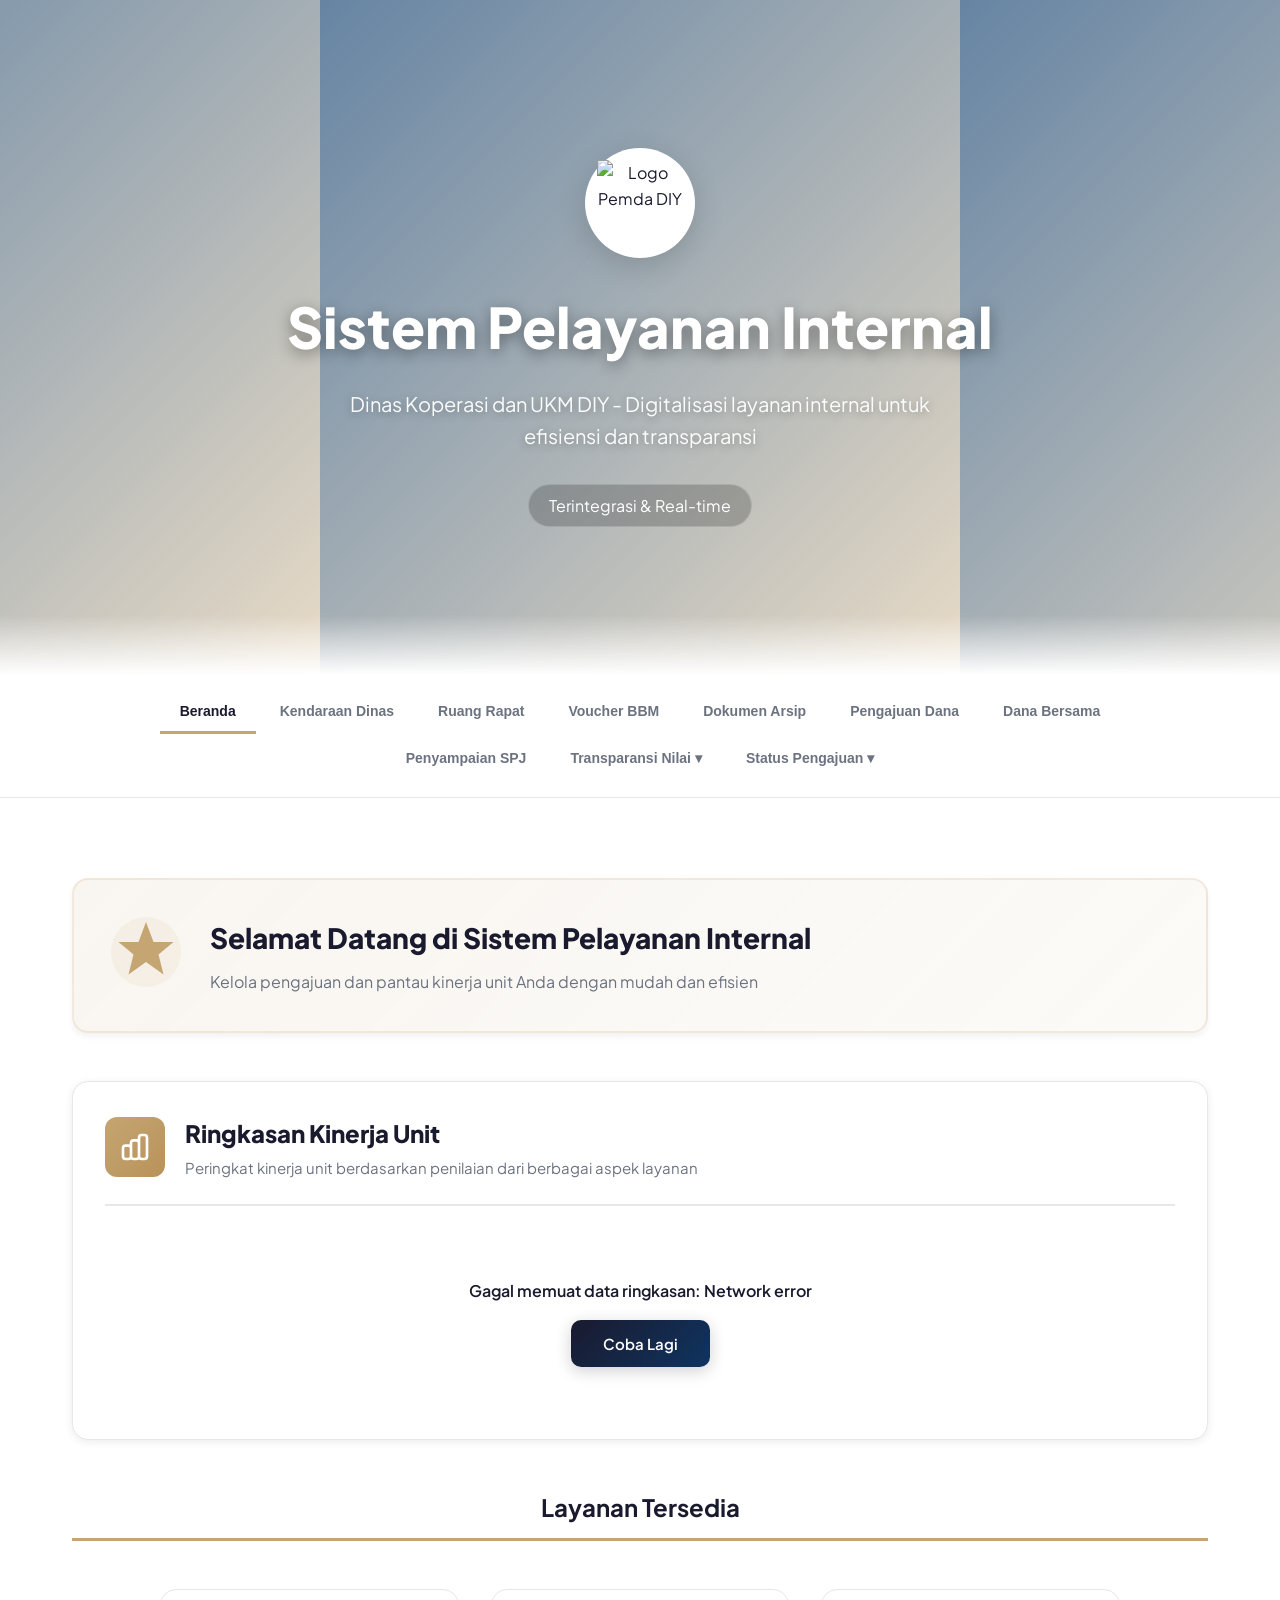
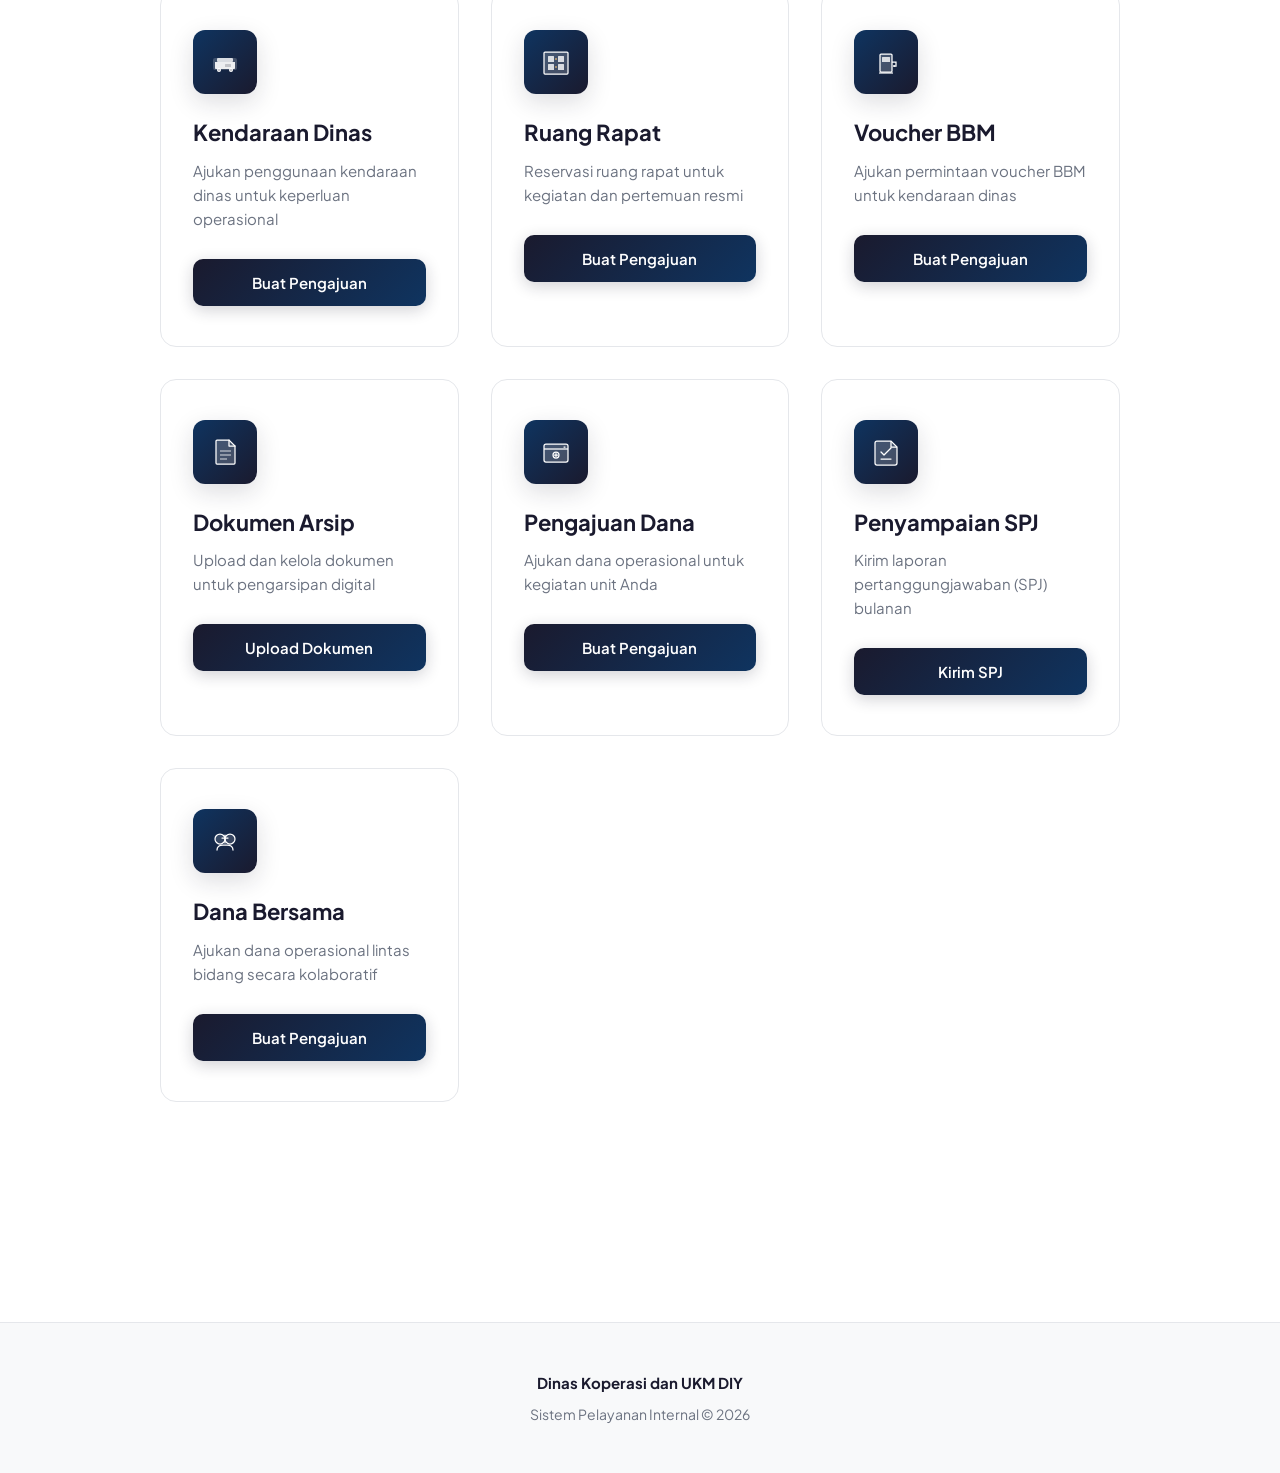
==== commit 6442f8ab: "feat: initialize admin and employee modules with new JS utilities and HTML structures" ====
--- a/pegawai/index.html
+++ b/pegawai/index.html
@@ -65,7 +65,6 @@
             color: #92400e;
         }
 
-        /* Fallback untuk browser yang tidak support :has() */
         .radio-option.selected {
             border-color: #c5a572;
             background: #fdf8f0;
@@ -77,7 +76,6 @@
             line-height: 1;
         }
 
-        /* ── Permintaan Khusus hint ──────────────────────── */
         .field-hint {
             font-size: 12.5px;
             color: #6b7280;
@@ -98,6 +96,168 @@
             padding: 1px 7px;
             margin-left: 6px;
             vertical-align: middle;
+        }
+
+        /* ── Bidang Multi-Select (Dana Bersama) ─────────── */
+        .bidang-selector-wrap {
+            border: 1.5px solid #e5e7eb;
+            border-radius: 10px;
+            overflow: hidden;
+            background: #fff;
+            transition: border-color .18s ease, box-shadow .18s ease;
+        }
+
+        .bidang-selector-wrap:focus-within {
+            border-color: #c5a572;
+            box-shadow: 0 0 0 3px rgba(197, 165, 114, .15);
+        }
+
+        .bidang-search-input {
+            width: 100%;
+            padding: 10px 14px;
+            border: none;
+            border-bottom: 1px solid #e5e7eb;
+            background: #fdf8f0;
+            font-family: inherit;
+            font-size: 14px;
+            outline: none;
+        }
+
+        .bidang-chips-list {
+            display: flex;
+            flex-wrap: wrap;
+            gap: 8px;
+            padding: 12px;
+            max-height: 160px;
+            overflow-y: auto;
+        }
+
+        .bidang-chip {
+            display: inline-flex;
+            align-items: center;
+            gap: 6px;
+            padding: 6px 14px;
+            border: 1.5px solid #e5e7eb;
+            border-radius: 999px;
+            font-size: 13px;
+            font-weight: 600;
+            cursor: pointer;
+            transition: all .16s ease;
+            user-select: none;
+            background: #fff;
+            color: #6b7280;
+        }
+
+        .bidang-chip:hover {
+            border-color: #c5a572;
+            color: #92400e;
+            background: #fdf8f0;
+        }
+
+        .bidang-chip.active {
+            background: #c5a572;
+            border-color: #c5a572;
+            color: #fff;
+        }
+
+        .bidang-chip input {
+            display: none;
+        }
+
+        .bidang-selected-row {
+            padding: 8px 12px 10px;
+            border-top: 1px solid #e5e7eb;
+            background: #f8fafc;
+            display: flex;
+            flex-wrap: wrap;
+            gap: 6px;
+            min-height: 38px;
+        }
+
+        .bidang-selected-row .empty-hint {
+            font-size: 12px;
+            color: #9ca3af;
+            align-self: center;
+        }
+
+        .bidang-tag-item {
+            display: inline-flex;
+            align-items: center;
+            gap: 5px;
+            background: #1e293b;
+            color: #fff;
+            font-size: 12px;
+            font-weight: 700;
+            padding: 3px 10px;
+            border-radius: 999px;
+        }
+
+        .bidang-tag-item button {
+            background: rgba(255, 255, 255, .25);
+            border: none;
+            color: #fff;
+            cursor: pointer;
+            border-radius: 50%;
+            width: 14px;
+            height: 14px;
+            font-size: 10px;
+            line-height: 1;
+            padding: 0;
+            display: flex;
+            align-items: center;
+            justify-content: center;
+            transition: background .14s;
+        }
+
+        .bidang-tag-item button:hover {
+            background: rgba(255, 255, 255, .45);
+        }
+
+        /* ── Status Dana Bersama table badges ───────────── */
+        .status-badge {
+            display: inline-flex;
+            align-items: center;
+            gap: 4px;
+            padding: 3px 10px;
+            border-radius: 999px;
+            font-size: 12px;
+            font-weight: 700;
+        }
+
+        .status-badge.pending {
+            background: #fef3c7;
+            color: #d97706;
+        }
+
+        .status-badge.approved {
+            background: #d1fae5;
+            color: #059669;
+        }
+
+        .status-badge.rejected {
+            background: #fee2e2;
+            color: #dc2626;
+        }
+
+        .status-dot {
+            width: 6px;
+            height: 6px;
+            border-radius: 50%;
+            background: currentColor;
+            display: inline-block;
+        }
+
+        .bidang-pill {
+            display: inline-block;
+            background: #fdf8f0;
+            color: #92400e;
+            border: 1px solid #e8d5b0;
+            font-size: 11px;
+            font-weight: 700;
+            padding: 2px 8px;
+            border-radius: 999px;
+            white-space: nowrap;
+            margin: 1px;
         }
     </style>
 </head>
@@ -138,6 +298,7 @@
                     <option value="voucher">Voucher BBM</option>
                     <option value="arsip">Dokumen Arsip</option>
                     <option value="pengajuan-dana">Pengajuan Dana</option>
+                    <option value="pengajuan-dana-bersama">Dana Bersama</option>
                     <option value="spj">Penyampaian SPJ</option>
                     <option value="" disabled>───────────</option>
                     <option value="" disabled>Transparansi Nilai</option>
@@ -152,6 +313,7 @@
                     <option value="status-ruangan">Jadwal Ruang Rapat</option>
                     <option value="status-voucher">Status Voucher BBM</option>
                     <option value="status-dana">Status Pengajuan Dana</option>
+                    <option value="status-dana-bersama">Status Dana Bersama</option>
                 </select>
             </div>
 
@@ -162,6 +324,7 @@
                 <button class="nav-tab" onclick="showSection('voucher')">Voucher BBM</button>
                 <button class="nav-tab" onclick="showSection('arsip')">Dokumen Arsip</button>
                 <button class="nav-tab" onclick="showSection('pengajuan-dana')">Pengajuan Dana</button>
+                <button class="nav-tab" onclick="showSection('pengajuan-dana-bersama')">Dana Bersama</button>
                 <button class="nav-tab" onclick="showSection('spj')">Penyampaian SPJ</button>
 
                 <div class="nav-dropdown">
@@ -193,6 +356,7 @@
                         <a href="#" onclick="showCalendar('RUANG_RAPAT'); return false;">Jadwal Ruang Rapat</a>
                         <a href="#" onclick="showVoucherStatus(); return false;">Status Voucher BBM</a>
                         <a href="#" onclick="showDanaStatus(); return false;">Status Pengajuan Dana</a>
+                        <a href="#" onclick="showDanaBersamaStatus(); return false;">Status Dana Bersama</a>
                     </div>
                 </div>
             </div>
@@ -369,6 +533,24 @@
                         <p>Kirim laporan pertanggungjawaban (SPJ) bulanan</p>
                         <button class="btn btn-primary btn-block" onclick="showSection('spj')">Kirim SPJ</button>
                     </div>
+                    <!-- CARD BARU: Dana Bersama -->
+                    <div class="card">
+                        <div class="card-icon">
+                            <svg viewBox="0 0 64 64" fill="none" xmlns="http://www.w3.org/2000/svg">
+                                <circle cx="22" cy="28" r="10" stroke="white" stroke-width="2.5" fill="white"
+                                    fill-opacity="0.15" />
+                                <circle cx="42" cy="28" r="10" stroke="white" stroke-width="2.5" fill="white"
+                                    fill-opacity="0.15" />
+                                <path d="M32 20v16M26 26h12" stroke="white" stroke-width="2.5" stroke-linecap="round" />
+                                <path d="M16 50c0-6.627 5.373-10 12-10h8c6.627 0 12 3.373 12 10" stroke="white"
+                                    stroke-width="2.5" stroke-linecap="round" />
+                            </svg>
+                        </div>
+                        <h3>Dana Bersama</h3>
+                        <p>Ajukan dana operasional lintas bidang secara kolaboratif</p>
+                        <button class="btn btn-primary btn-block" onclick="showSection('pengajuan-dana-bersama')">Buat
+                            Pengajuan</button>
+                    </div>
                 </div>
             </div>
         </div>
@@ -448,8 +630,6 @@
                     <p>Isi formulir berikut untuk reservasi ruang rapat dan pertemuan</p>
                 </div>
                 <form id="form-ruangan" onsubmit="submitRuang(event)">
-
-                    <!-- Baris 1: Nama & Unit -->
                     <div class="form-grid">
                         <div class="form-group">
                             <label>Nama *</label>
@@ -470,8 +650,6 @@
                             </select>
                         </div>
                     </div>
-
-                    <!-- Baris 2: Tanggal & Waktu -->
                     <div class="form-grid">
                         <div class="form-group">
                             <label>Tanggal Penggunaan *</label>
@@ -486,8 +664,6 @@
                             <input type="time" class="form-control" name="waktu_selesai" required>
                         </div>
                     </div>
-
-                    <!-- Baris 3: Nama Kegiatan & Jumlah Peserta -->
                     <div class="form-grid">
                         <div class="form-group">
                             <label>Nama Kegiatan *</label>
@@ -500,12 +676,8 @@
                                 placeholder="Jumlah peserta" required>
                         </div>
                     </div>
-
-                    <!-- ★ BARU: Apakah Ada Peserta Difabel? -->
                     <div class="form-group">
-                        <label>
-                            Apakah Ada Peserta Difabel? *
-                        </label>
+                        <label>Apakah Ada Peserta Difabel? *</label>
                         <p class="field-hint">Informasi ini digunakan untuk mempersiapkan aksesibilitas ruangan.</p>
                         <div class="radio-group" id="difabel-radio-group">
                             <label class="radio-option" onclick="setRadioSelected(this)">
@@ -525,20 +697,13 @@
                             </label>
                         </div>
                     </div>
-
-                    <!-- ★ BARU: Permintaan Khusus (Opsional) -->
                     <div class="form-group">
-                        <label>
-                            Permintaan Khusus
-                            <span class="optional-badge">Opsional</span>
-                        </label>
+                        <label>Permintaan Khusus <span class="optional-badge">Opsional</span></label>
                         <textarea class="form-control" name="permintaan_khusus" rows="3"
-                            placeholder="Contoh: butuh proyektor, kursi roda, meja U-shape, dll. (kosongkan jika tidak ada)"></textarea>
-                        <p class="field-hint">
-                            💡 Sampaikan kebutuhan khusus terkait peralatan atau pengaturan ruangan.
+                            placeholder="Contoh: butuh proyektor, kursi roda, meja U-shape, dll."></textarea>
+                        <p class="field-hint">💡 Sampaikan kebutuhan khusus terkait peralatan atau pengaturan ruangan.
                         </p>
                     </div>
-
                     <button type="submit" id="submit-ruangan" class="btn btn-primary btn-block">Kirim Pengajuan</button>
                     <div id="loading-ruangan" class="loading" style="margin-top: 16px;">Mengirim pengajuan</div>
                     <div id="progress-ruangan" class="progress-bar" style="margin-top: 12px;">
@@ -583,17 +748,51 @@
                             </select>
                         </div>
                     </div>
+                    <div class="form-grid">
+                        <div class="form-group">
+                            <label>Nomor Kendaraan *</label>
+                            <select class="form-control" name="nomor_polisi" required>
+                                <option value="">Pilih Nomor Kendaraan</option>
+                                <option value="AB 1027 AV">AB 1027 AV</option>
+                                <option value="AB 1869 UA">AB 1869 UA</option>
+                                <option value="AB 1147 UH">AB 1147 UH</option>
+                                <option value="AB 1340 UH">AB 1340 UH</option>
+                                <option value="AB 1530 UH">AB 1530 UH</option>
+                                <option value="AB 1067 IA">AB 1067 IA</option>
+                                <option value="AB 8018 AI">AB 8018 AI</option>
+                                <option value="AB 67">AB 67</option>
+                                <option value="AB 2695 UH">AB 2695 UH</option>
+                                <option value="AB 2174 IH">AB 2174 IH</option>
+                                <option value="AB 2198 IH">AB 2198 IH</option>
+                                <option value="AB 2177 IH">AB 2177 IH</option>
+                                <option value="AB 2176 IH">AB 2176 IH</option>
+                                <option value="AB 2175 IH">AB 2175 IH</option>
+                                <option value="AB 2179 IH">AB 2179 IH</option>
+                                <option value="AB 2114 IH">AB 2114 IH</option>
+                            </select>
+                        </div>
+                        <div class="form-group">
+                            <label>Jenis Voucher *</label>
+                            <select class="form-control" name="jenis_voucher" required>
+                                <option value="">Pilih Jenis Voucher</option>
+                                <option value="Pertamax">Pertamax</option>
+                                <option value="Pertamax Dex">Pertamax Dex</option>
+                            </select>
+                        </div>
+                    </div>
                     <div class="form-group">
-                        <label>Nomor Kendaraan *</label>
-                        <select class="form-control" name="nomor_polisi" required>
-                            <option value="">Pilih Nomor Kendaraan</option>
-                            <option value="AB 1027 AV">AB 1027 AV</option>
-                            <option value="AB 1869 UA">AB 1869 UA</option>
-                            <option value="AB 1147 UH">AB 1147 UH</option>
-                            <option value="AB 1340 UH">AB 1340 UH</option>
-                            <option value="AB 1530 UH">AB 1530 UH</option>
-                            <option value="AB 1067 IA">AB 1067 IA</option>
-                        </select>
+                        <label>Nominal Pengajuan (Rp) *</label>
+                        <input type="text" class="form-control rupiah-input" id="display-nominal-voucher"
+                            placeholder="Contoh: 200.000" autocomplete="off" inputmode="numeric" required
+                            oninput="formatRupiah(this, 'nominal_diajukan')">
+                        <input type="hidden" name="nominal_diajukan" id="nominal_diajukan">
+                        <small style="color: #6b7280; display: block; margin-top: 8px;">Masukkan nominal BBM yang
+                            dibutuhkan</small>
+                    </div>
+                    <div class="form-group">
+                        <label>Alamat Tujuan Lengkap *</label>
+                        <textarea class="form-control" name="alamat_tujuan" rows="3"
+                            placeholder="Masukkan alamat tujuan perjalanan secara lengkap" required></textarea>
                     </div>
                     <button type="submit" id="submit-voucher" class="btn btn-primary btn-block">Kirim Pengajuan</button>
                     <div id="alert-voucher" class="alert alert-success" style="margin-top: 16px;"></div>
@@ -662,31 +861,24 @@
                         <input type="text" class="form-control" name="jenis_dokumen"
                             placeholder="Contoh: Laporan Keuangan, Surat Keputusan" required>
                     </div>
-
-                    <!-- Upload Mode Tabs -->
                     <div class="form-group">
                         <label>Pengumpulan Dokumen *</label>
                         <div class="upload-mode-tabs">
                             <button type="button" class="mode-tab active" id="tab-file"
-                                onclick="setArsipUploadMode('file')">
-                                📁 Upload File
-                            </button>
-                            <button type="button" class="mode-tab" id="tab-drive" onclick="setArsipUploadMode('drive')">
-                                🔗 Link Google Drive
-                            </button>
+                                onclick="setArsipUploadMode('file')">📁 Upload File</button>
+                            <button type="button" class="mode-tab" id="tab-drive"
+                                onclick="setArsipUploadMode('drive')">🔗 Link Google Drive</button>
                         </div>
                         <p style="font-size: 13px; color: #6b7280; margin-top: 8px;">Pilih cara pengumpulan: upload file
                             langsung atau kirim link folder/file Google Drive</p>
                     </div>
-
-                    <!-- Mode: Upload File (1 file saja) -->
                     <div id="arsip-mode-file">
                         <div class="form-group">
                             <label>Pilih Dokumen</label>
                             <div
                                 style="background:#fefce8;border:1px solid #fde68a;border-radius:8px;padding:10px 14px;margin-bottom:10px;font-size:13px;color:#854d0e;">
-                                ⚠️ <strong>Mode ini hanya mendukung 1 file.</strong>
-                                Untuk mengirim lebih dari 1 file, gunakan tab <em>🔗 Link Google Drive</em>.
+                                ⚠️ <strong>Mode ini hanya mendukung 1 file.</strong> Untuk mengirim lebih dari 1 file,
+                                gunakan tab <em>🔗 Link Google Drive</em>.
                             </div>
                             <input type="file" class="form-control" id="file-input"
                                 accept=".pdf,.doc,.docx,.xls,.xlsx,.jpg,.jpeg,.png"
@@ -697,30 +889,24 @@
                                 style="margin-top:10px;font-size:13.5px;color:#059669;font-weight:500;"></div>
                         </div>
                     </div>
-
-                    <!-- Mode: Link Google Drive -->
                     <div id="arsip-mode-drive" style="display:none;">
                         <div class="form-group">
                             <label>Link Google Drive</label>
                             <small style="color: #6b7280; display: block; margin-bottom: 10px;">Pastikan link Drive
-                                sudah diatur <strong>"Anyone with the link can view"</strong> sebelum dikirim. Bisa
-                                berupa link file atau folder.</small>
+                                sudah diatur <strong>"Anyone with the link can view"</strong> sebelum dikirim.</small>
                             <div id="drive-links-container">
                                 <div class="drive-link-row" id="drive-row-1"
                                     style="display:flex; gap: 8px; align-items: center; margin-bottom: 8px;">
                                     <input type="url" class="form-control drive-link-input"
-                                        placeholder="https://drive.google.com/file/d/... atau folder/..."
-                                        style="flex:1;">
+                                        placeholder="https://drive.google.com/file/d/..." style="flex:1;">
                                     <button type="button" class="btn btn-sm" onclick="removeDriveLink('drive-row-1')"
                                         style="display:none; color:#dc2626; border-color:#fca5a5; flex-shrink:0;">✕</button>
                                 </div>
                             </div>
-                            <button type="button" class="btn btn-sm" onclick="addDriveLink()" style="margin-top: 4px;">
-                                + Tambah Link
-                            </button>
-                        </div>
-                    </div>
-
+                            <button type="button" class="btn btn-sm" onclick="addDriveLink()" style="margin-top: 4px;">+
+                                Tambah Link</button>
+                        </div>
+                    </div>
                     <div class="form-group">
                         <label>Keterangan Tambahan</label>
                         <textarea class="form-control" name="keterangan" rows="4"
@@ -917,15 +1103,201 @@
         </div>
     </div>
 
-    <!-- ==================== SPJ SECTION ==================== -->
-    <div id="spj" class="section">
+    <!-- ==================== PENGAJUAN DANA BERSAMA SECTION ==================== -->
+    <div id="pengajuan-dana-bersama" class="section">
         <div class="container">
             <div class="form-container">
                 <div class="form-header">
-                    <h2>Penyampaian SPJ</h2>
-                    <p>Kirim laporan pertanggungjawaban (SPJ) bulanan Unit Anda</p>
-                </div>
-                <form id="form-spj" onsubmit="submitSPJ(event)">
+                    <h2>Pengajuan Dana Bersama</h2>
+                    <p>Ajukan dana operasional untuk kegiatan yang melibatkan lebih dari satu bidang</p>
+                </div>
+                <form id="form-dana-bersama" onsubmit="submitDanaBersama(event)">
+                    <div class="form-grid">
+                        <div class="form-group">
+                            <label>Nama *</label>
+                            <input type="text" class="form-control" name="nama" placeholder="Masukkan nama lengkap"
+                                required>
+                        </div>
+                    </div>
+
+                    <!-- Sub Kegiatan — AC widget mandiri, TIDAK pakai class select2-subkegiatan
+                     agar tidak di-touch oleh select2-init.js maupun jQuery Select2.
+                     Nilai disimpan ke hidden input #db-sub-kegiatan-val. -->
+                    <div class="form-group" id="db-subkegiatan-group">
+                        <label>Sub Kegiatan *</label>
+                        <div class="ac-wrapper" id="db-ac-wrapper" style="position:relative;">
+                            <input type="text" id="db-ac-input" class="form-control ac-input"
+                                placeholder="Ketik untuk mencari sub kegiatan..." autocomplete="off" spellcheck="false">
+                            <span class="ac-chevron" id="db-ac-chevron">
+                                <svg width="18" height="18" viewBox="0 0 24 24" fill="none" stroke="currentColor"
+                                    stroke-width="2.5" stroke-linecap="round" stroke-linejoin="round">
+                                    <polyline points="6 9 12 15 18 9" />
+                                </svg>
+                            </span>
+                            <ul class="ac-list" id="db-ac-list" style="display:none;"></ul>
+                        </div>
+                        <!-- Hidden input yang benar-benar dikirim ke GAS -->
+                        <input type="hidden" name="sub_kegiatan" id="db-sub-kegiatan-val">
+                        <small style="color:#6b7280;display:block;margin-top:8px;">
+                            Ketik untuk mencari sub kegiatan
+                        </small>
+                    </div>
+
+                    <div class="form-grid">
+                        <div class="form-group">
+                            <label>Bulan Pengajuan *</label>
+                            <select class="form-control" name="bulan_pengajuan" required>
+                                <option value="">Pilih Bulan</option>
+                                <option value="Januari">Januari</option>
+                                <option value="Februari">Februari</option>
+                                <option value="Maret">Maret</option>
+                                <option value="April">April</option>
+                                <option value="Mei">Mei</option>
+                                <option value="Juni">Juni</option>
+                                <option value="Juli">Juli</option>
+                                <option value="Agustus">Agustus</option>
+                                <option value="September">September</option>
+                                <option value="Oktober">Oktober</option>
+                                <option value="November">November</option>
+                                <option value="Desember">Desember</option>
+                            </select>
+                        </div>
+                        <div class="form-group">
+                            <label>Nominal Pengajuan (Rp) *</label>
+                            <input type="text" class="form-control rupiah-input" id="display-nominal-dana-bersama"
+                                placeholder="Contoh: 5.000.000" autocomplete="off" inputmode="numeric" required
+                                oninput="formatRupiah(this, 'nominal_dana_bersama_hidden')">
+                            <input type="hidden" name="nominal_pengajuan" id="nominal_dana_bersama_hidden">
+                            <small style="color:#6b7280;display:block;margin-top:8px;">
+                                Angka otomatis diformat dengan titik pemisah
+                            </small>
+                        </div>
+                    </div>
+
+                    <!-- Bidang yang Terlibat — HANYA chips multi-select.
+                     Tidak ada <select> dropdown bidang. Nilai dikirim via
+                     hidden input #bidang-hidden-value dalam format "A,B,C". -->
+                    <div class="form-group">
+                        <label>Bidang yang Terlibat *</label>
+                        <p style="font-size:13px;color:#6b7280;margin-bottom:8px;">
+                            Pilih satu atau lebih bidang yang terlibat dalam pengajuan ini
+                        </p>
+                        <div class="bidang-selector-wrap" id="bidang-selector-wrap">
+                            <input type="text" class="bidang-search-input" id="bidang-search-input"
+                                placeholder="🔍  Cari bidang..." oninput="filterBidangChips(this.value)">
+                            <div class="bidang-chips-list" id="bidang-chips-list"></div>
+                            <div class="bidang-selected-row" id="bidang-selected-row">
+                                <span class="empty-hint" id="bidang-empty-hint">Belum ada bidang dipilih</span>
+                            </div>
+                        </div>
+                        <!-- Dikirim ke GAS: "Sekretariat,Bidang Koperasi" dst dalam 1 kolom -->
+                        <input type="hidden" name="bidang" id="bidang-hidden-value">
+                    </div>
+
+                    <!-- Upload File -->
+                    <div class="form-group">
+                        <label>Upload File Laporan Pengajuan Dana (PDF) *</label>
+                        <input type="file" class="form-control" id="file-dana-bersama-input" accept=".pdf" required
+                            onchange="handleDanaBersamaFile(event)">
+                        <small style="color:#6b7280;display:block;margin-top:8px;">
+                            Format: PDF | Maksimal: 10MB
+                        </small>
+                        <div id="file-dana-bersama-info" class="file-info"></div>
+                    </div>
+
+                    <button type="submit" id="submit-dana-bersama" class="btn btn-primary btn-block">
+                        Kirim Pengajuan Dana Bersama
+                    </button>
+                    <div id="loading-dana-bersama" class="loading" style="margin-top:16px;">
+                        Mengunggah pengajuan ke sistem
+                    </div>
+                    <div id="progress-dana-bersama" class="progress-bar" style="margin-top:12px;">
+                        <div class="progress-fill"></div>
+                    </div>
+                    <div id="alert-dana-bersama" class="alert alert-success" style="margin-top:16px;"></div>
+                </form>
+            </div>
+        </div>
+    </div>
+
+
+    <!-- ==================== STATUS DANA BERSAMA SECTION ====================
+     (tidak berubah — tempel persis di bawah section pengajuan di atas)
+     ==================================================================== -->
+    <div id="status-dana-bersama" class="section">
+        <div class="container">
+            <div class="calendar-header">
+                <h2>Status Pengajuan Dana Bersama</h2>
+                <p>Lihat semua pengajuan dana lintas bidang dan statusnya</p>
+            </div>
+            <div class="search-filter" style="display:flex;gap:10px;flex-wrap:wrap;align-items:center;">
+                <input type="text" id="search-dana-bersama" class="search-input"
+                    placeholder="Cari nama, unit, bidang, atau sub kegiatan..." onkeyup="filterDanaBersama()">
+                <select id="filter-status-dana-bersama" class="form-control" style="width:auto;min-width:140px;"
+                    onchange="filterDanaBersama()">
+                    <option value="">Semua Status</option>
+                    <option value="PENDING">Pending</option>
+                    <option value="APPROVED">Disetujui</option>
+                    <option value="REJECTED">Ditolak</option>
+                </select>
+                <button class="btn btn-sm" onclick="loadDanaBersamaData()" style="white-space:nowrap;">🔄
+                    Refresh</button>
+            </div>
+            <div class="table-container">
+                <div class="table-header">
+                    <h3>Daftar Pengajuan Dana Bersama</h3>
+                    <div class="filter-buttons">
+                        <button class="filter-btn active"
+                            onclick="filterDanaBersamaByStatus('ALL', this)">Semua</button>
+                        <button class="filter-btn"
+                            onclick="filterDanaBersamaByStatus('APPROVED', this)">Disetujui</button>
+                        <button class="filter-btn" onclick="filterDanaBersamaByStatus('PENDING', this)">Pending</button>
+                        <button class="filter-btn"
+                            onclick="filterDanaBersamaByStatus('REJECTED', this)">Ditolak</button>
+                    </div>
+                </div>
+                <div id="dana-bersama-loading" style="text-align:center;padding:40px;color:#6b7280;display:none;">
+                    <div class="spinner" style="margin:0 auto 12px;"></div>
+                    <p>Memuat data...</p>
+                </div>
+                <div style="overflow-x:auto;">
+                    <table class="voucher-table" id="dana-bersama-table">
+                        <thead>
+                            <tr>
+                                <th style="min-width:100px;">Tanggal</th>
+                                <th style="min-width:140px;">Nama</th>
+                                <th style="min-width:160px;">Unit</th>
+                                <th style="min-width:220px;">Sub Kegiatan</th>
+                                <th style="min-width:90px;">Bulan</th>
+                                <th style="min-width:120px;text-align:right;">Nominal</th>
+                                <th style="min-width:180px;">Bidang</th>
+                                <th style="min-width:100px;">Status</th>
+                                <th style="min-width:80px;">File</th>
+                            </tr>
+                        </thead>
+                        <tbody id="dana-bersama-tbody">
+                            <tr>
+                                <td colspan="9" style="text-align:center;padding:40px;color:#6b7280;">
+                                    Klik Refresh untuk memuat data
+                                </td>
+                            </tr>
+                        </tbody>
+                    </table>
+                </div>
+            </div>
+            <div id="dana-bersama-pagination" class="pagination-wrapper"></div>
+        </div>
+    </div>
+
+    <!-- ==================== STATUS DANA BERSAMA SECTION ==================== -->
+    <div id="pengajuan-dana-bersama" class="section">
+        <div class="container">
+            <div class="form-container">
+                <div class="form-header">
+                    <h2>Pengajuan Dana Bersama</h2>
+                    <p>Ajukan dana operasional untuk kegiatan yang melibatkan lebih dari satu bidang</p>
+                </div>
+                <form id="form-dana-bersama" onsubmit="submitDanaBersama(event)">
                     <div class="form-grid">
                         <div class="form-group">
                             <label>Nama *</label>
@@ -946,10 +1318,13 @@
                             </select>
                         </div>
                     </div>
+
+                    <!-- Sub Kegiatan — pakai <select> biasa agar select2-init.js
+                     otomatis jadikan searchable text field via createAutocomplete() -->
                     <div class="form-group">
                         <label>Sub Kegiatan *</label>
-                        <select class="form-control select2-subkegiatan" name="sub_kegiatan" id="sub-kegiatan-spj"
-                            required style="width: 100%;">
+                        <select class="form-control select2-subkegiatan" name="sub_kegiatan"
+                            id="sub-kegiatan-dana-bersama" required style="width:100%;">
                             <option value="">Pilih Sub Kegiatan</option>
                             <option value="Pemanfaatan Ruang Satuan Ruang Strategis Merapi">Pemanfaatan Ruang Satuan
                                 Ruang Strategis Merapi</option>
@@ -1045,6 +1420,210 @@
                             <option value="Pengembangan Industri Kreatif">Pengembangan Industri Kreatif</option>
                             <option value="Pengembangan Kewirausahaan Desa">Pengembangan Kewirausahaan Desa</option>
                         </select>
+                        <small style="color:#6b7280;display:block;margin-top:8px;">Ketik untuk mencari sub
+                            kegiatan</small>
+                    </div>
+
+                    <div class="form-grid">
+                        <div class="form-group">
+                            <label>Bulan Pengajuan *</label>
+                            <select class="form-control" name="bulan_pengajuan" required>
+                                <option value="">Pilih Bulan</option>
+                                <option value="Januari">Januari</option>
+                                <option value="Februari">Februari</option>
+                                <option value="Maret">Maret</option>
+                                <option value="April">April</option>
+                                <option value="Mei">Mei</option>
+                                <option value="Juni">Juni</option>
+                                <option value="Juli">Juli</option>
+                                <option value="Agustus">Agustus</option>
+                                <option value="September">September</option>
+                                <option value="Oktober">Oktober</option>
+                                <option value="November">November</option>
+                                <option value="Desember">Desember</option>
+                            </select>
+                        </div>
+                        <div class="form-group">
+                            <label>Nominal Pengajuan (Rp) *</label>
+                            <input type="text" class="form-control rupiah-input" id="display-nominal-dana-bersama"
+                                placeholder="Contoh: 5.000.000" autocomplete="off" inputmode="numeric" required
+                                oninput="formatRupiah(this, 'nominal_dana_bersama_hidden')">
+                            <input type="hidden" name="nominal_pengajuan" id="nominal_dana_bersama_hidden">
+                            <small style="color:#6b7280;display:block;margin-top:8px;">Angka otomatis diformat dengan
+                                titik pemisah</small>
+                        </div>
+                    </div>
+
+                    <!-- ★ BIDANG MULTI-SELECT — hanya satu, pakai chips -->
+                    <div class="form-group">
+                        <label>Bidang yang Terlibat *</label>
+                        <p style="font-size:13px;color:#6b7280;margin-bottom:8px;">
+                            Pilih satu atau lebih bidang yang terlibat dalam pengajuan ini
+                        </p>
+                        <div class="bidang-selector-wrap" id="bidang-selector-wrap">
+                            <input type="text" class="bidang-search-input" id="bidang-search-input"
+                                placeholder="🔍  Cari bidang..." oninput="filterBidangChips(this.value)">
+                            <div class="bidang-chips-list" id="bidang-chips-list"></div>
+                            <div class="bidang-selected-row" id="bidang-selected-row">
+                                <span class="empty-hint" id="bidang-empty-hint">Belum ada bidang dipilih</span>
+                            </div>
+                        </div>
+                        <!-- Hidden field — diisi oleh JS saat chip dipilih -->
+                        <input type="hidden" name="bidang" id="bidang-hidden-value">
+                    </div>
+
+                    <!-- Upload File -->
+                    <div class="form-group">
+                        <label>Upload File Laporan Pengajuan Dana (PDF) *</label>
+                        <input type="file" class="form-control" id="file-dana-bersama-input" accept=".pdf" required
+                            onchange="handleDanaBersamaFile(event)">
+                        <small style="color:#6b7280;display:block;margin-top:8px;">Format: PDF | Maksimal: 10MB</small>
+                        <div id="file-dana-bersama-info" class="file-info"></div>
+                    </div>
+
+                    <button type="submit" id="submit-dana-bersama" class="btn btn-primary btn-block">
+                        Kirim Pengajuan Dana Bersama
+                    </button>
+                    <div id="loading-dana-bersama" class="loading" style="margin-top:16px;">
+                        Mengunggah pengajuan ke sistem
+                    </div>
+                    <div id="progress-dana-bersama" class="progress-bar" style="margin-top:12px;">
+                        <div class="progress-fill"></div>
+                    </div>
+                    <div id="alert-dana-bersama" class="alert alert-success" style="margin-top:16px;"></div>
+                </form>
+            </div>
+        </div>
+    </div>
+
+    <!-- ==================== SPJ SECTION ==================== -->
+    <div id="spj" class="section">
+        <div class="container">
+            <div class="form-container">
+                <div class="form-header">
+                    <h2>Penyampaian SPJ</h2>
+                    <p>Kirim laporan pertanggungjawaban (SPJ) bulanan Unit Anda</p>
+                </div>
+                <form id="form-spj" onsubmit="submitSPJ(event)">
+                    <div class="form-grid">
+                        <div class="form-group">
+                            <label>Nama *</label>
+                            <input type="text" class="form-control" name="nama" placeholder="Masukkan nama lengkap"
+                                required>
+                        </div>
+                        <div class="form-group">
+                            <label>Unit *</label>
+                            <select class="form-control" name="unit" required>
+                                <option value="">Pilih Unit</option>
+                                <option value="Sekretariat">Sekretariat</option>
+                                <option value="Bidang Koperasi">Bidang Koperasi</option>
+                                <option value="Bidang UKM">Bidang UKM</option>
+                                <option value="Bidang Usaha Mikro">Bidang Usaha Mikro</option>
+                                <option value="Bidang Kewirausahaan">Bidang Kewirausahaan</option>
+                                <option value="Balai Layanan Usaha Terpadu KUMKM">Balai Layanan Usaha Terpadu KUMKM
+                                </option>
+                            </select>
+                        </div>
+                    </div>
+                    <div class="form-group">
+                        <label>Sub Kegiatan *</label>
+                        <select class="form-control select2-subkegiatan" name="sub_kegiatan" id="sub-kegiatan-spj"
+                            required style="width: 100%;">
+                            <option value="">Pilih Sub Kegiatan</option>
+                            <option value="Pemanfaatan Ruang Satuan Ruang Strategis Merapi">Pemanfaatan Ruang Satuan
+                                Ruang Strategis Merapi</option>
+                            <option value="Penyusunan Dokumen Perencanaan Perangkat Daerah">Penyusunan Dokumen
+                                Perencanaan Perangkat Daerah</option>
+                            <option value="Koordinasi dan Penyusunan DPA-SKPD">Koordinasi dan Penyusunan DPA-SKPD
+                            </option>
+                            <option value="Evaluasi Kinerja Perangkat Daerah">Evaluasi Kinerja Perangkat Daerah</option>
+                            <option value="Penyediaan Gaji dan Tunjangan ASN">Penyediaan Gaji dan Tunjangan ASN</option>
+                            <option value="Pelaksanaan Penatausahaan dan Pengujian/Verifikasi Keuangan SKPD">Pelaksanaan
+                                Penatausahaan dan Pengujian/Verifikasi Keuangan SKPD</option>
+                            <option value="Koordinasi dan Penyusunan Laporan Keuangan Akhir Tahun SKPD">Koordinasi dan
+                                Penyusunan Laporan Keuangan Akhir Tahun SKPD</option>
+                            <option
+                                value="Koordinasi dan Penyusunan Laporan Keuangan Bulanan/ Triwulanan/Semesteran SKPD">
+                                Koordinasi dan Penyusunan Laporan Keuangan Bulanan/ Triwulanan/Semesteran SKPD</option>
+                            <option value="Penatausahaan Barang Milik Daerah pada SKPD">Penatausahaan Barang Milik
+                                Daerah pada SKPD</option>
+                            <option value="Penyediaan Komponen Instalasi Listrik/Penerangan Bangunan Kantor">Penyediaan
+                                Komponen Instalasi Listrik/Penerangan Bangunan Kantor</option>
+                            <option value="Penyediaan Peralatan dan Perlengkapan Kantor">Penyediaan Peralatan dan
+                                Perlengkapan Kantor</option>
+                            <option value="Penyediaan Peralatan Rumah Tangga">Penyediaan Peralatan Rumah Tangga</option>
+                            <option value="Penyediaan Barang Cetakan dan Penggandaan">Penyediaan Barang Cetakan dan
+                                Penggandaan</option>
+                            <option value="Penyediaan Bahan Bacaan dan Peraturan Perundang-Undangan">Penyediaan Bahan
+                                Bacaan dan Peraturan Perundang-Undangan</option>
+                            <option value="Penyelenggaraan Rapat Koordinasi dan Konsultasi SKPD">Penyelenggaraan Rapat
+                                Koordinasi dan Konsultasi SKPD</option>
+                            <option value="Pengadaan Peralatan dan Mesin Lainnya">Pengadaan Peralatan dan Mesin Lainnya
+                            </option>
+                            <option value="Pengadaan Sarana dan Prasarana Gedung Kantor atau Bangunan Lainnya">Pengadaan
+                                Sarana dan Prasarana Gedung Kantor atau Bangunan Lainnya</option>
+                            <option value="Penyediaan Jasa Surat Menyurat">Penyediaan Jasa Surat Menyurat</option>
+                            <option value="Penyediaan Jasa Komunikasi, Sumber Daya Air dan Listrik">Penyediaan Jasa
+                                Komunikasi, Sumber Daya Air dan Listrik</option>
+                            <option value="Penyediaan Jasa Pelayanan Umum Kantor">Penyediaan Jasa Pelayanan Umum Kantor
+                            </option>
+                            <option
+                                value="Penyediaan Jasa Pemeliharaan, Biaya Pemeliharaan dan Pajak Kendaraan Perorangan Dinas atau Kendaraan Dinas Jabatan">
+                                Penyediaan Jasa Pemeliharaan, Biaya Pemeliharaan dan Pajak Kendaraan Perorangan Dinas
+                                atau Kendaraan Dinas Jabatan</option>
+                            <option
+                                value="Penyediaan Jasa Pemeliharaan, Biaya Pemeliharaan, Pajak dan Perizinan Kendaraan Dinas Operasional atau Lapangan">
+                                Penyediaan Jasa Pemeliharaan, Biaya Pemeliharaan, Pajak dan Perizinan Kendaraan Dinas
+                                Operasional atau Lapangan</option>
+                            <option value="Pemeliharaan Mebel">Pemeliharaan Mebel</option>
+                            <option value="Pemeliharaan Peralatan dan Mesin Lainnya">Pemeliharaan Peralatan dan Mesin
+                                Lainnya</option>
+                            <option value="Pemeliharaan/Rehabilitasi Gedung Kantor dan Bangunan Lainnya">
+                                Pemeliharaan/Rehabilitasi Gedung Kantor dan Bangunan Lainnya</option>
+                            <option
+                                value="Pemeliharaan/Rehabilitasi Sarana dan Prasarana Gedung Kantor atau Bangunan Lainnya">
+                                Pemeliharaan/Rehabilitasi Sarana dan Prasarana Gedung Kantor atau Bangunan Lainnya
+                            </option>
+                            <option
+                                value="Fasilitasi Izin Usaha Simpan Pinjam untuk Koperasi Dengan Wilayah Keanggotaan Lintas Daerah Kabupaten/Kota dalam 1 (satu) Daerah Provinsi">
+                                Fasilitasi Izin Usaha Simpan Pinjam untuk Koperasi Dengan Wilayah Keanggotaan Lintas
+                                Daerah Kabupaten/Kota dalam 1 (satu) Daerah Provinsi</option>
+                            <option value="Penguatan Tata Kelola Kelembagaan Koperasi">Penguatan Tata Kelola Kelembagaan
+                                Koperasi</option>
+                            <option
+                                value="Penilaian Kesehatan Koperasi Meliputi Tata Kelola, Profil Risiko, Kinerja Keuangan, dan Permodalan">
+                                Penilaian Kesehatan Koperasi Meliputi Tata Kelola, Profil Risiko, Kinerja Keuangan, dan
+                                Permodalan</option>
+                            <option
+                                value="Peningkatan Pemahaman dan Pengetahuan Perkoperasian serta Kapasitas dan Kompetensi SDM Koperasi">
+                                Peningkatan Pemahaman dan Pengetahuan Perkoperasian serta Kapasitas dan Kompetensi SDM
+                                Koperasi</option>
+                            <option
+                                value="Peningkatan Produktivitas, Nilai Tambah, Akses Pasar, Akses Pembiayaan, Penguatan Kelembagaan, Penataan Manajemen, Standarisasi, dan Restrukturisasi Usaha">
+                                Peningkatan Produktivitas, Nilai Tambah, Akses Pasar, Akses Pembiayaan, Penguatan
+                                Kelembagaan, Penataan Manajemen, Standarisasi, dan Restrukturisasi Usaha</option>
+                            <option
+                                value="Menumbuhkembangkan UMKM untuk Menjadi Usaha yang Tangguh dan Mandiri Sehingga dapat Meningkatkan Penciptaan Lapangan Kerja, Pemerataan Pendapatan, Pertumbuhan Ekonomi, dan Pengentasan Kemiskinan">
+                                Menumbuhkembangkan UMKM untuk Menjadi Usaha yang Tangguh dan Mandiri Sehingga dapat
+                                Meningkatkan Penciptaan Lapangan Kerja, Pemerataan Pendapatan, Pertumbuhan Ekonomi, dan
+                                Pengentasan Kemiskinan</option>
+                            <option
+                                value="Peningkatan Pemahaman dan Pengetahuan UMKM serta Kapasitas dan Kompetensi SDM UMKM dan Kewirausahaan">
+                                Peningkatan Pemahaman dan Pengetahuan UMKM serta Kapasitas dan Kompetensi SDM UMKM dan
+                                Kewirausahaan</option>
+                            <option
+                                value="Produksi dan Pengolahan, Pemasaran, Sumber Daya Manusia, serta Desain dan Teknologi">
+                                Produksi dan Pengolahan, Pemasaran, Sumber Daya Manusia, serta Desain dan Teknologi
+                            </option>
+                            <option
+                                value="Peningkatan Pemahaman dan Pengetahuan Literasi Hukum dan Bantuan Penyelesaian Perkara bagi Pelaku UMKM">
+                                Peningkatan Pemahaman dan Pengetahuan Literasi Hukum dan Bantuan Penyelesaian Perkara
+                                bagi Pelaku UMKM</option>
+                            <option value="Nominasi Warisan Budaya Nasional dan Dunia">Nominasi Warisan Budaya Nasional
+                                dan Dunia</option>
+                            <option value="Pengembangan Industri Kreatif">Pengembangan Industri Kreatif</option>
+                            <option value="Pengembangan Kewirausahaan Desa">Pengembangan Kewirausahaan Desa</option>
+                        </select>
                         <small style="color: #6b7280; display: block; margin-top: 8px;">Ketik untuk mencari sub
                             kegiatan</small>
                     </div>
@@ -1103,9 +1682,7 @@
                     <button onclick="changeMonth(1)">Bulan Depan ▶</button>
                 </div>
                 <div class="calendar-month-year" id="calendar-month-year"></div>
-                <div class="calendar-nav">
-                    <button onclick="goToToday()">Hari Ini</button>
-                </div>
+                <div class="calendar-nav"><button onclick="goToToday()">Hari Ini</button></div>
             </div>
             <div class="calendar-grid" id="calendar-grid"></div>
         </div>
@@ -1252,21 +1829,21 @@
     </div>
 
     <script>
-        // ── Format Rupiah: titik pemisah ribuan ───────────────────
+        // ── Format Rupiah ─────────────────────────────────────────
         function formatRupiah(inputEl, hiddenId) {
-            let raw = inputEl.value.replace(/\D/g, '');
+            var raw = inputEl.value.replace(/\D/g, '');
             document.getElementById(hiddenId).value = raw;
             if (raw === '') { inputEl.value = ''; return; }
             inputEl.value = parseInt(raw, 10).toLocaleString('id-ID');
         }
 
-        // ── Isi dropdown tahun otomatis ───────────────────────────
+        /* ── Tahun otomatis ───────────────────────────────────────────── */
         (function () {
-            const tahunSelect = document.getElementById('tahun-select');
+            var tahunSelect = document.getElementById('tahun-select');
             if (!tahunSelect) return;
-            const tahunSekarang = new Date().getFullYear();
-            for (let i = tahunSekarang - 5; i <= tahunSekarang + 10; i++) {
-                const option = document.createElement('option');
+            var tahunSekarang = new Date().getFullYear();
+            for (var i = tahunSekarang - 5; i <= tahunSekarang + 10; i++) {
+                var option = document.createElement('option');
                 option.value = i;
                 option.textContent = i;
                 if (i === tahunSekarang) option.selected = true;
@@ -1274,10 +1851,9 @@
             }
         })();
 
-        // ── Radio button: highlight pilihan terpilih ─────────────
-        // Fallback untuk browser yang tidak mendukung CSS :has()
+        /* ── Radio button difabel ─────────────────────────────────────── */
         function setRadioSelected(labelEl) {
-            const group = labelEl.closest('.radio-group');
+            var group = labelEl.closest('.radio-group');
             if (!group) return;
             group.querySelectorAll('.radio-option').forEach(function (opt) {
                 opt.classList.remove('selected');
@@ -1285,31 +1861,613 @@
             labelEl.classList.add('selected');
         }
 
-        // Inisialisasi: jika ada radio yang sudah checked (misal setelah back)
         document.addEventListener('DOMContentLoaded', function () {
             document.querySelectorAll('.radio-group input[type="radio"]:checked').forEach(function (radio) {
                 radio.closest('.radio-option').classList.add('selected');
             });
         });
 
-        // Validasi form pengajuan dana
-        document.getElementById('form-pengajuan-dana').addEventListener('submit', function (e) {
-            const raw = document.getElementById('nominal_pengajuan').value;
-            if (!raw || parseInt(raw) <= 0) {
+        /* ── Validasi nominal SPJ ─────────────────────────────────────── */
+        document.addEventListener('DOMContentLoaded', function () {
+            var formSpj = document.getElementById('form-spj');
+            if (formSpj) {
+                formSpj.addEventListener('submit', function (e) {
+                    var raw = document.getElementById('nominal_spj').value;
+                    if (!raw || parseInt(raw) <= 0) {
+                        e.preventDefault();
+                        document.getElementById('display-nominal-spj').focus();
+                        alert('Nominal SPJ harus diisi dengan angka yang valid.');
+                    }
+                });
+            }
+
+            var formVoucher = document.getElementById('form-voucher');
+            if (formVoucher) {
+                formVoucher.addEventListener('submit', function (e) {
+                    var raw = document.getElementById('nominal_diajukan').value;
+                    if (!raw || parseInt(raw) <= 0) {
+                        e.preventDefault();
+                        document.getElementById('display-nominal-voucher').focus();
+                        alert('Nominal pengajuan BBM harus diisi dengan angka yang valid.');
+                    }
+                });
+            }
+        });
+
+
+        /* ════════════════════════════════════════════════════════════════
+           DANA BERSAMA — Autocomplete Sub Kegiatan (mandiri, tanpa Select2)
+           Mengoperasikan:
+             #db-ac-input    → text input yang user ketik
+             #db-ac-chevron  → tombol toggle dropdown
+             #db-ac-list     → <ul> dropdown
+             #db-sub-kegiatan-val → hidden input, dikirim ke GAS
+           ════════════════════════════════════════════════════════════════ */
+        (function () {
+            /* Daftar sub kegiatan — sama dengan SUB_KEGIATAN_LIST di select2-init.js */
+            var SK_LIST = [
+                "Pemanfaatan Ruang Satuan Ruang Strategis Merapi",
+                "Penyusunan Dokumen Perencanaan Perangkat Daerah",
+                "Koordinasi dan Penyusunan DPA-SKPD",
+                "Evaluasi Kinerja Perangkat Daerah",
+                "Penyediaan Gaji dan Tunjangan ASN",
+                "Pelaksanaan Penatausahaan dan Pengujian/Verifikasi Keuangan SKPD",
+                "Koordinasi dan Penyusunan Laporan Keuangan Akhir Tahun SKPD",
+                "Koordinasi dan Penyusunan Laporan Keuangan Bulanan/ Triwulanan/Semesteran SKPD",
+                "Penatausahaan Barang Milik Daerah pada SKPD",
+                "Penyediaan Komponen Instalasi Listrik/Penerangan Bangunan Kantor",
+                "Penyediaan Peralatan dan Perlengkapan Kantor",
+                "Penyediaan Peralatan Rumah Tangga",
+                "Penyediaan Barang Cetakan dan Penggandaan",
+                "Penyediaan Bahan Bacaan dan Peraturan Perundang-Undangan",
+                "Penyelenggaraan Rapat Koordinasi dan Konsultasi SKPD",
+                "Pengadaan Peralatan dan Mesin Lainnya",
+                "Pengadaan Sarana dan Prasarana Gedung Kantor atau Bangunan Lainnya",
+                "Penyediaan Jasa Surat Menyurat",
+                "Penyediaan Jasa Komunikasi, Sumber Daya Air dan Listrik",
+                "Penyediaan Jasa Pelayanan Umum Kantor",
+                "Penyediaan Jasa Pemeliharaan, Biaya Pemeliharaan dan Pajak Kendaraan Perorangan Dinas atau Kendaraan Dinas Jabatan",
+                "Penyediaan Jasa Pemeliharaan, Biaya Pemeliharaan, Pajak dan Perizinan Kendaraan Dinas Operasional atau Lapangan",
+                "Pemeliharaan Mebel",
+                "Pemeliharaan Peralatan dan Mesin Lainnya",
+                "Pemeliharaan/Rehabilitasi Gedung Kantor dan Bangunan Lainnya",
+                "Pemeliharaan/Rehabilitasi Sarana dan Prasarana Gedung Kantor atau Bangunan Lainnya",
+                "Fasilitasi Izin Usaha Simpan Pinjam untuk Koperasi Dengan Wilayah Keanggotaan Lintas Daerah Kabupaten/Kota dalam 1 (satu) Daerah Provinsi",
+                "Penguatan Tata Kelola Kelembagaan Koperasi",
+                "Penilaian Kesehatan Koperasi Meliputi Tata Kelola, Profil Risiko, Kinerja Keuangan, dan Permodalan",
+                "Peningkatan Pemahaman dan Pengetahuan Perkoperasian serta Kapasitas dan Kompetensi SDM Koperasi",
+                "Peningkatan Produktivitas, Nilai Tambah, Akses Pasar, Akses Pembiayaan, Penguatan Kelembagaan, Penataan Manajemen, Standarisasi, dan Restrukturisasi Usaha",
+                "Menumbuhkembangkan UMKM untuk Menjadi Usaha yang Tangguh dan Mandiri Sehingga dapat Meningkatkan Penciptaan Lapangan Kerja, Pemerataan Pendapatan, Pertumbuhan Ekonomi, dan Pengentasan Kemiskinan",
+                "Peningkatan Pemahaman dan Pengetahuan UMKM serta Kapasitas dan Kompetensi SDM UMKM dan Kewirausahaan",
+                "Produksi dan Pengolahan, Pemasaran, Sumber Daya Manusia, serta Desain dan Teknologi",
+                "Peningkatan Pemahaman dan Pengetahuan Literasi Hukum dan Bantuan Penyelesaian Perkara bagi Pelaku UMKM",
+                "Nominasi Warisan Budaya Nasional dan Dunia",
+                "Pengembangan Industri Kreatif",
+                "Pengembangan Kewirausahaan Desa"
+            ];
+
+            var input, chevron, list, hidden;
+            var activeIdx = -1;
+            var isOpen = false;
+
+            function init() {
+                input = document.getElementById('db-ac-input');
+                chevron = document.getElementById('db-ac-chevron');
+                list = document.getElementById('db-ac-list');
+                hidden = document.getElementById('db-sub-kegiatan-val');
+                if (!input || !list || !hidden) return; /* elemen belum ada */
+
+                input.addEventListener('click', onInputClick);
+                input.addEventListener('input', onInputChange);
+                input.addEventListener('keydown', onKeyDown);
+                input.addEventListener('blur', onBlur);
+                if (chevron) chevron.addEventListener('mousedown', onChevronDown);
+
+                document.addEventListener('click', function (e) {
+                    var wrapper = document.getElementById('db-ac-wrapper');
+                    if (wrapper && !wrapper.contains(e.target)) closeList();
+                });
+            }
+
+            function escHtml(str) {
+                return str.replace(/&/g, '&amp;').replace(/</g, '&lt;').replace(/>/g, '&gt;');
+            }
+
+            function getFiltered() {
+                var q = input.value.trim().toLowerCase();
+                if (!q) return SK_LIST;
+                return SK_LIST.filter(function (s) { return s.toLowerCase().includes(q); });
+            }
+
+            function openList(items) {
+                list.innerHTML = '';
+                activeIdx = -1;
+                var q = input.value.trim();
+
+                if (!items || items.length === 0) {
+                    var empty = document.createElement('li');
+                    empty.className = 'ac-empty';
+                    empty.textContent = 'Sub kegiatan tidak ditemukan';
+                    list.appendChild(empty);
+                } else {
+                    items.forEach(function (item) {
+                        var li = document.createElement('li');
+                        li.className = 'ac-item';
+                        if (q) {
+                            var idx = item.toLowerCase().indexOf(q.toLowerCase());
+                            if (idx >= 0) {
+                                li.innerHTML =
+                                    escHtml(item.slice(0, idx)) +
+                                    '<mark>' + escHtml(item.slice(idx, idx + q.length)) + '</mark>' +
+                                    escHtml(item.slice(idx + q.length));
+                            } else {
+                                li.textContent = item;
+                            }
+                        } else {
+                            li.textContent = item;
+                        }
+                        li.addEventListener('mousedown', function (e) {
+                            e.preventDefault();
+                            selectItem(item);
+                        });
+                        list.appendChild(li);
+                    });
+                }
+                list.style.display = 'block';
+                isOpen = true;
+            }
+
+            function closeList() {
+                list.style.display = 'none';
+                isOpen = false;
+                activeIdx = -1;
+            }
+
+            function selectItem(value) {
+                input.value = value;
+                hidden.value = value;
+                input.classList.remove('ac-invalid');
+                closeList();
+            }
+
+            function highlight(newIdx) {
+                var items = list.querySelectorAll('.ac-item');
+                items.forEach(function (el) { el.classList.remove('ac-active'); });
+                if (newIdx >= 0 && newIdx < items.length) {
+                    items[newIdx].classList.add('ac-active');
+                    items[newIdx].scrollIntoView({ block: 'nearest' });
+                    activeIdx = newIdx;
+                }
+            }
+
+            function onInputClick() { openList(getFiltered()); }
+            function onChevronDown(e) {
                 e.preventDefault();
-                document.getElementById('display-nominal-pengajuan').focus();
-                alert('Nominal pengajuan harus diisi dengan angka yang valid.');
-            }
-        });
-
-        // Validasi form SPJ
-        document.getElementById('form-spj').addEventListener('submit', function (e) {
-            const raw = document.getElementById('nominal_spj').value;
-            if (!raw || parseInt(raw) <= 0) {
-                e.preventDefault();
-                document.getElementById('display-nominal-spj').focus();
-                alert('Nominal SPJ harus diisi dengan angka yang valid.');
-            }
+                if (isOpen) closeList();
+                else { input.focus(); openList(getFiltered()); }
+            }
+            function onInputChange() {
+                var q = input.value.trim();
+                hidden.value = ''; /* bersihkan hidden sampai user pilih dari list */
+                openList(q ? SK_LIST.filter(function (s) { return s.toLowerCase().includes(q.toLowerCase()); }) : SK_LIST);
+            }
+            function onKeyDown(e) {
+                var items = list.querySelectorAll('.ac-item');
+                if (!isOpen && (e.key === 'ArrowDown' || e.key === 'ArrowUp')) {
+                    openList(getFiltered()); return;
+                }
+                if (e.key === 'ArrowDown') { e.preventDefault(); highlight(Math.min(activeIdx + 1, items.length - 1)); }
+                else if (e.key === 'ArrowUp') { e.preventDefault(); highlight(Math.max(activeIdx - 1, 0)); }
+                else if (e.key === 'Enter') {
+                    if (activeIdx >= 0 && items[activeIdx]) {
+                        e.preventDefault();
+                        selectItem(items[activeIdx].textContent.replace(/\s+/g, ' ').trim());
+                    }
+                } else if (e.key === 'Escape') { closeList(); }
+                else if (e.key === 'Tab') {
+                    if (activeIdx >= 0 && items[activeIdx]) selectItem(items[activeIdx].textContent.replace(/\s+/g, ' ').trim());
+                    closeList();
+                }
+            }
+            function onBlur() {
+                setTimeout(function () {
+                    closeList();
+                    var val = input.value.trim();
+                    if (val && !SK_LIST.includes(val)) {
+                        input.classList.add('ac-invalid');
+                        hidden.value = '';
+                    } else if (!val) {
+                        hidden.value = '';
+                    }
+                }, 200);
+            }
+
+            /* Jalankan setelah DOM siap */
+            if (document.readyState === 'loading') {
+                document.addEventListener('DOMContentLoaded', init);
+            } else {
+                init();
+            }
+        })();
+
+
+        /* ════════════════════════════════════════════════════════════════
+           DANA BERSAMA — Bidang Multi-Select (chips)
+           Nilai dikirim ke spreadsheet dalam 1 kolom: "A,B,C"
+           ════════════════════════════════════════════════════════════════ */
+        var BIDANG_OPTIONS = [
+            'Sekretariat',
+            'Bidang Koperasi',
+            'Bidang UKM',
+            'Bidang Usaha Mikro',
+            'Bidang Kewirausahaan',
+            'Balai Layanan Usaha Terpadu KUMKM'
+        ];
+        var selectedBidangSet = new Set();
+        var selectedDanaBersamaFile = null;
+
+        function initBidangChips() {
+            renderBidangChips('');
+        }
+
+        function renderBidangChips(filter) {
+            var container = document.getElementById('bidang-chips-list');
+            if (!container) return;
+            var q = (filter || '').toLowerCase();
+            container.innerHTML = '';
+            BIDANG_OPTIONS
+                .filter(function (b) { return b.toLowerCase().includes(q); })
+                .forEach(function (b) {
+                    var chip = document.createElement('div');
+                    chip.className = 'bidang-chip' + (selectedBidangSet.has(b) ? ' active' : '');
+                    chip.textContent = b;
+                    chip.addEventListener('click', function () { toggleBidang(b); });
+                    container.appendChild(chip);
+                });
+        }
+
+        function filterBidangChips(val) { renderBidangChips(val); }
+
+        function toggleBidang(name) {
+            if (selectedBidangSet.has(name)) selectedBidangSet.delete(name);
+            else selectedBidangSet.add(name);
+            var searchEl = document.getElementById('bidang-search-input');
+            renderBidangChips(searchEl ? searchEl.value : '');
+            renderBidangSelectedRow();
+            syncBidangHidden();
+        }
+
+        function syncBidangHidden() {
+            /* Format: "Sekretariat,Bidang Koperasi" — satu kolom di spreadsheet */
+            var el = document.getElementById('bidang-hidden-value');
+            if (el) el.value = Array.from(selectedBidangSet).join(',');
+        }
+
+        function renderBidangSelectedRow() {
+            var row = document.getElementById('bidang-selected-row');
+            var hint = document.getElementById('bidang-empty-hint');
+            if (!row) return;
+            Array.from(row.children).forEach(function (c) {
+                if (!c.classList.contains('empty-hint')) c.remove();
+            });
+            if (selectedBidangSet.size === 0) {
+                if (hint) hint.style.display = '';
+            } else {
+                if (hint) hint.style.display = 'none';
+                selectedBidangSet.forEach(function (b) {
+                    var tag = document.createElement('span');
+                    tag.className = 'bidang-tag-item';
+                    var btn = document.createElement('button');
+                    btn.type = 'button';
+                    btn.title = 'Hapus';
+                    btn.textContent = '✕';
+                    btn.addEventListener('click', function () { toggleBidang(b); });
+                    tag.appendChild(document.createTextNode(b));
+                    tag.appendChild(btn);
+                    row.appendChild(tag);
+                });
+            }
+        }
+
+        /* ── File handler Dana Bersama ──────────────────────────────── */
+        function handleDanaBersamaFile(event) {
+            var file = event.target.files[0];
+            var infoEl = document.getElementById('file-dana-bersama-info');
+            selectedDanaBersamaFile = null;
+            if (infoEl) { infoEl.textContent = ''; infoEl.className = 'file-info'; }
+            if (!file) return;
+            if (file.type !== 'application/pdf') {
+                alert('❌ Hanya file PDF yang diperbolehkan!');
+                event.target.value = '';
+                return;
+            }
+            if (file.size > 10 * 1024 * 1024) {
+                alert('❌ Ukuran file maksimal 10MB!');
+                event.target.value = '';
+                return;
+            }
+            selectedDanaBersamaFile = file;
+            if (infoEl) {
+                infoEl.innerHTML = '✅ ' + file.name + ' (' + (file.size / 1024).toFixed(1) + ' KB)';
+                infoEl.className = 'file-info show';
+            }
+        }
+
+        /* ── Reset form Dana Bersama setelah submit berhasil ─────────── */
+        function resetDanaBersamaForm() {
+            var form = document.getElementById('form-dana-bersama');
+            if (form) form.reset();
+            // ★ Tidak perlu reset unit karena sudah tidak ada
+
+            // Reset AC sub kegiatan
+            var acInput = document.getElementById('db-ac-input');
+            var acHidden = document.getElementById('db-sub-kegiatan-val');
+            if (acInput) { acInput.value = ''; acInput.classList.remove('ac-invalid'); }
+            if (acHidden) acHidden.value = '';
+
+            // Reset nominal display
+            var nomDisp = document.getElementById('display-nominal-dana-bersama');
+            var nomHid = document.getElementById('nominal_dana_bersama_hidden');
+            if (nomDisp) nomDisp.value = '';
+            if (nomHid) nomHid.value = '';
+
+            // Reset bidang chips
+            selectedBidangSet.clear();
+            var bSearch = document.getElementById('bidang-search-input');
+            if (bSearch) bSearch.value = '';
+            renderBidangChips('');
+            renderBidangSelectedRow();
+            syncBidangHidden();
+
+            // Reset file
+            selectedDanaBersamaFile = null;
+            var fileInput = document.getElementById('file-dana-bersama-input');
+            if (fileInput) fileInput.value = '';
+            var fi = document.getElementById('file-dana-bersama-info');
+            if (fi) { fi.textContent = ''; fi.className = 'file-info'; }
+        }
+
+        /* ── Submit Dana Bersama ────────────────────────────────────── */
+        async function submitDanaBersama(event) {
+            event.preventDefault();
+
+            // Validasi sub kegiatan
+            var subKegiatan = (document.getElementById('db-sub-kegiatan-val') || {}).value || '';
+            subKegiatan = subKegiatan.trim();
+            if (!subKegiatan) {
+                alert('❌ Sub Kegiatan harus dipilih dari daftar yang tersedia!');
+                var acInput = document.getElementById('db-ac-input');
+                if (acInput) acInput.focus();
+                return;
+            }
+
+            // Validasi bidang
+            if (selectedBidangSet.size === 0) {
+                alert('❌ Pilih minimal satu bidang yang terlibat!');
+                return;
+            }
+
+            // Validasi file
+            if (!selectedDanaBersamaFile) {
+                alert('❌ Silakan pilih file PDF pengajuan dana terlebih dahulu!');
+                return;
+            }
+
+            // Validasi nominal
+            var nominal = (document.getElementById('nominal_dana_bersama_hidden') || {}).value || '';
+            if (!nominal || parseInt(nominal) <= 0) {
+                alert('❌ Nominal pengajuan harus diisi dengan angka yang valid.');
+                var dispEl = document.getElementById('display-nominal-dana-bersama');
+                if (dispEl) dispEl.focus();
+                return;
+            }
+
+            var form = event.target;
+            var submitBtn = document.getElementById('submit-dana-bersama');
+            submitBtn.disabled = true;
+            submitBtn.textContent = 'Mengunggah...';
+            setProgress('progress-dana-bersama', 'loading-dana-bersama', 20, 'Membaca file...');
+
+            try {
+                var base64Data = await fileToBase64(selectedDanaBersamaFile);
+                setProgress('progress-dana-bersama', 'loading-dana-bersama', 55, 'Mengunggah ke sistem...');
+
+                var fields = {
+                    action: 'uploadDanaBersama',
+                    nama: form.querySelector('[name="nama"]').value,
+                    // ★ TIDAK ADA unit — digantikan oleh bidang
+                    sub_kegiatan: subKegiatan,
+                    bulan_pengajuan: form.querySelector('[name="bulan_pengajuan"]').value,
+                    nominal_pengajuan: nominal,
+                    bidang: Array.from(selectedBidangSet).join(','),
+                    fileName: selectedDanaBersamaFile.name,
+                    fileData: base64Data,
+                    mimeType: selectedDanaBersamaFile.type || 'application/pdf'
+                };
+
+                setProgress('progress-dana-bersama', 'loading-dana-bersama', 80, 'Menyimpan data...');
+                var result = await submitViaIframeFields(fields, 'iframe-dana-bersama');
+
+                setProgress('progress-dana-bersama', 'loading-dana-bersama', 100, 'Selesai!');
+                setTimeout(function () {
+                    hideProgress('progress-dana-bersama', 'loading-dana-bersama');
+                }, 600);
+
+                var ok = result && (result.status === 'success' || result.success === true);
+                if (ok) {
+                    showAlert('alert-dana-bersama',
+                        '✓ Pengajuan Dana Bersama berhasil dikirim! File tersimpan di Google Drive.',
+                        'success');
+                    resetDanaBersamaForm();
+                } else {
+                    showAlert('alert-dana-bersama',
+                        '✗ ' + ((result && result.message) || 'Gagal mengirim pengajuan. Silakan coba lagi.'),
+                        'error');
+                }
+            } catch (error) {
+                console.error('submitDanaBersama error:', error);
+                hideProgress('progress-dana-bersama', 'loading-dana-bersama');
+                showAlert('alert-dana-bersama', '✗ ' + error.message, 'error');
+            } finally {
+                submitBtn.disabled = false;
+                submitBtn.textContent = 'Kirim Pengajuan Dana Bersama';
+            }
+        }
+
+
+        /* ════════════════════════════════════════════════════════════════
+           STATUS DANA BERSAMA
+           ════════════════════════════════════════════════════════════════ */
+        var allDanaBersamaData = [];
+        var danaBersamaDisplayData = [];
+        var danaBersamaCurrentPage = 1;
+        var danaBersamaPageSize = 10;
+        var danaBersamaStatusFilter = 'ALL';
+
+        function showDanaBersamaStatus() {
+            var dd = document.getElementById('status-dropdown');
+            if (dd) dd.classList.remove('show');
+            activateSection('status-dana-bersama');
+            var ms = document.getElementById('mobile-nav-select');
+            if (ms) ms.value = 'status-dana-bersama';
+            loadDanaBersamaData();
+        }
+
+        function loadDanaBersamaData() {
+            var tbody = document.getElementById('dana-bersama-tbody');
+            var loadingEl = document.getElementById('dana-bersama-loading');
+            if (tbody) tbody.innerHTML = '<tr><td colspan="9" style="text-align:center;padding:40px;color:#6b7280;">Memuat data...</td></tr>';
+            if (loadingEl) loadingEl.style.display = 'block';
+
+            apiGet({ action: 'getDanaBersama' },
+                function (data) {
+                    if (loadingEl) loadingEl.style.display = 'none';
+                    allDanaBersamaData = (data && data.success && Array.isArray(data.data))
+                        ? data.data.sort(function (a, b) { return new Date(b.timestamp || 0) - new Date(a.timestamp || 0); })
+                        : [];
+                    danaBersamaCurrentPage = 1;
+                    danaBersamaDisplayData = allDanaBersamaData.slice();
+                    renderDanaBersamaTable();
+                },
+                function (err) {
+                    if (loadingEl) loadingEl.style.display = 'none';
+                    console.error('loadDanaBersamaData error:', err);
+                    if (tbody) tbody.innerHTML = '<tr><td colspan="9" style="text-align:center;padding:40px;color:#dc2626;">Gagal memuat data. Coba refresh.</td></tr>';
+                }
+            );
+        }
+
+        function filterDanaBersama() {
+            var q = (document.getElementById('search-dana-bersama').value || '').toLowerCase();
+            var st = (document.getElementById('filter-status-dana-bersama').value || '').toUpperCase();
+            danaBersamaDisplayData = allDanaBersamaData.filter(function (row) {
+                var hay = [row.nama, row.unit, row.sub_kegiatan, row.bulan_pengajuan, row.bidang]
+                    .map(function (v) { return (v || '').toLowerCase(); }).join(' ');
+                return (!q || hay.includes(q)) && (!st || (row.status || '').toUpperCase() === st);
+            });
+            danaBersamaCurrentPage = 1;
+            renderDanaBersamaTable();
+        }
+
+        function filterDanaBersamaByStatus(status, btn) {
+            danaBersamaStatusFilter = status;
+            document.querySelectorAll('#status-dana-bersama .filter-btn').forEach(function (b) { b.classList.remove('active'); });
+            if (btn) btn.classList.add('active');
+            var q = (document.getElementById('search-dana-bersama').value || '').toLowerCase();
+            danaBersamaDisplayData = allDanaBersamaData.filter(function (row) {
+                var hay = [row.nama, row.unit, row.sub_kegiatan, row.bulan_pengajuan, row.bidang]
+                    .map(function (v) { return (v || '').toLowerCase(); }).join(' ');
+                return (!q || hay.includes(q)) &&
+                    (status === 'ALL' || (row.status || '').toUpperCase() === status);
+            });
+            danaBersamaCurrentPage = 1;
+            renderDanaBersamaTable();
+        }
+
+        function renderDanaBersamaTable() {
+            var tbody = document.getElementById('dana-bersama-tbody');
+            var paginEl = document.getElementById('dana-bersama-pagination');
+            var total = danaBersamaDisplayData.length;
+
+            if (total === 0) {
+                tbody.innerHTML = '<tr><td colspan="9" style="text-align:center;padding:40px;color:#6b7280;">Tidak ada data pengajuan dana bersama.</td></tr>';
+                if (paginEl) paginEl.innerHTML = '';
+                return;
+            }
+
+            var totalPages = Math.max(1, Math.ceil(total / danaBersamaPageSize));
+            danaBersamaCurrentPage = Math.min(danaBersamaCurrentPage, totalPages);
+            var start = (danaBersamaCurrentPage - 1) * danaBersamaPageSize;
+            var slice = danaBersamaDisplayData.slice(start, start + danaBersamaPageSize);
+
+            tbody.innerHTML = slice.map(function (row) {
+                var st = (row.status || 'PENDING').toUpperCase();
+                var stClass = st === 'APPROVED' ? 'approved' : st === 'REJECTED' ? 'rejected' : 'pending';
+                var stLabel = st === 'APPROVED' ? 'Disetujui' : st === 'REJECTED' ? 'Ditolak' : 'Pending';
+
+                /* Bidang: tampilkan sebagai pill, data asli di kolom = "A,B,C" */
+                var bidangPills = (row.bidang || '').split(',').filter(Boolean)
+                    .map(function (b) { return '<span class="bidang-pill">' + b.trim() + '</span>'; }).join('');
+
+                var fileCell = row.file_url
+                    ? '<a href="' + row.file_url + '" target="_blank" style="color:#c5a572;font-weight:600;font-size:12px;">📎 Lihat</a>'
+                    : '<span style="color:#9ca3af;font-size:12px;">—</span>';
+
+                var ts = '—';
+                try {
+                    var d = new Date(row.timestamp);
+                    if (!isNaN(d)) ts = d.toLocaleDateString('id-ID', { day: '2-digit', month: 'short', year: 'numeric' });
+                } catch (_) { }
+
+                var nominal = parseInt(row.nominal_pengajuan || 0);
+                return '<tr>' +
+                    '<td style="font-size:13px;">' + ts + '</td>' +
+                    '<td style="font-weight:600;">' + (row.nama || '—') + '</td>' +
+                    '<td style="font-size:13px;color:#6b7280;">' + (row.unit || '—') + '</td>' +
+                    '<td style="font-size:12px;max-width:220px;">' + (row.sub_kegiatan || '—') + '</td>' +
+                    '<td style="font-size:13px;">' + (row.bulan_pengajuan || '—') + '</td>' +
+                    '<td style="text-align:right;font-weight:700;font-size:13px;">Rp ' + (isNaN(nominal) ? '0' : nominal.toLocaleString('id-ID')) + '</td>' +
+                    '<td><div style="display:flex;flex-wrap:wrap;gap:3px;">' + (bidangPills || '<span style="color:#9ca3af;font-size:12px;">—</span>') + '</div></td>' +
+                    '<td><span class="status-badge ' + stClass + '"><span class="status-dot"></span>' + stLabel + '</span></td>' +
+                    '<td>' + fileCell + '</td>' +
+                    '</tr>';
+            }).join('');
+
+            /* Pagination */
+            if (paginEl) {
+                if (totalPages <= 1) { paginEl.innerHTML = ''; return; }
+                var sizeOpts = [10, 25, 50];
+                var pg = '<div style="display:flex;align-items:center;gap:8px;flex-wrap:wrap;padding:12px 0;">';
+                pg += '<select class="form-control" style="width:auto;" onchange="danaBersamaPageSize=parseInt(this.value);danaBersamaCurrentPage=1;renderDanaBersamaTable();">' +
+                    sizeOpts.map(function (n) { return '<option value="' + n + '"' + (n === danaBersamaPageSize ? ' selected' : '') + '>' + n + '/hal</option>'; }).join('') +
+                    '</select>';
+                pg += '<span style="font-size:13px;color:#6b7280;">Total ' + total + ' data</span>';
+                pg += '<button class="filter-btn" onclick="goToDanaBersamaPage(' + (danaBersamaCurrentPage - 1) + ')" ' + (danaBersamaCurrentPage === 1 ? 'disabled' : '') + '>‹</button>';
+                for (var i = 1; i <= totalPages; i++) {
+                    if (i === 1 || i === totalPages || Math.abs(i - danaBersamaCurrentPage) <= 1) {
+                        pg += '<button class="filter-btn' + (i === danaBersamaCurrentPage ? ' active' : '') + '" onclick="goToDanaBersamaPage(' + i + ')">' + i + '</button>';
+                    } else if (Math.abs(i - danaBersamaCurrentPage) === 2) {
+                        pg += '<span>…</span>';
+                    }
+                }
+                pg += '<button class="filter-btn" onclick="goToDanaBersamaPage(' + (danaBersamaCurrentPage + 1) + ')" ' + (danaBersamaCurrentPage === totalPages ? 'disabled' : '') + '>›</button>';
+                pg += '</div>';
+                paginEl.innerHTML = pg;
+            }
+        }
+
+        function goToDanaBersamaPage(p) {
+            var totalPages = Math.ceil(danaBersamaDisplayData.length / danaBersamaPageSize);
+            if (p < 1 || p > totalPages) return;
+            danaBersamaCurrentPage = p;
+            renderDanaBersamaTable();
+            var el = document.getElementById('status-dana-bersama');
+            if (el) el.scrollIntoView({ behavior: 'smooth', block: 'start' });
+        }
+
+        // ── Init bidang chips on DOM ready ──────────────────────────
+        document.addEventListener('DOMContentLoaded', function () {
+            initBidangChips();
         });
     </script>
 
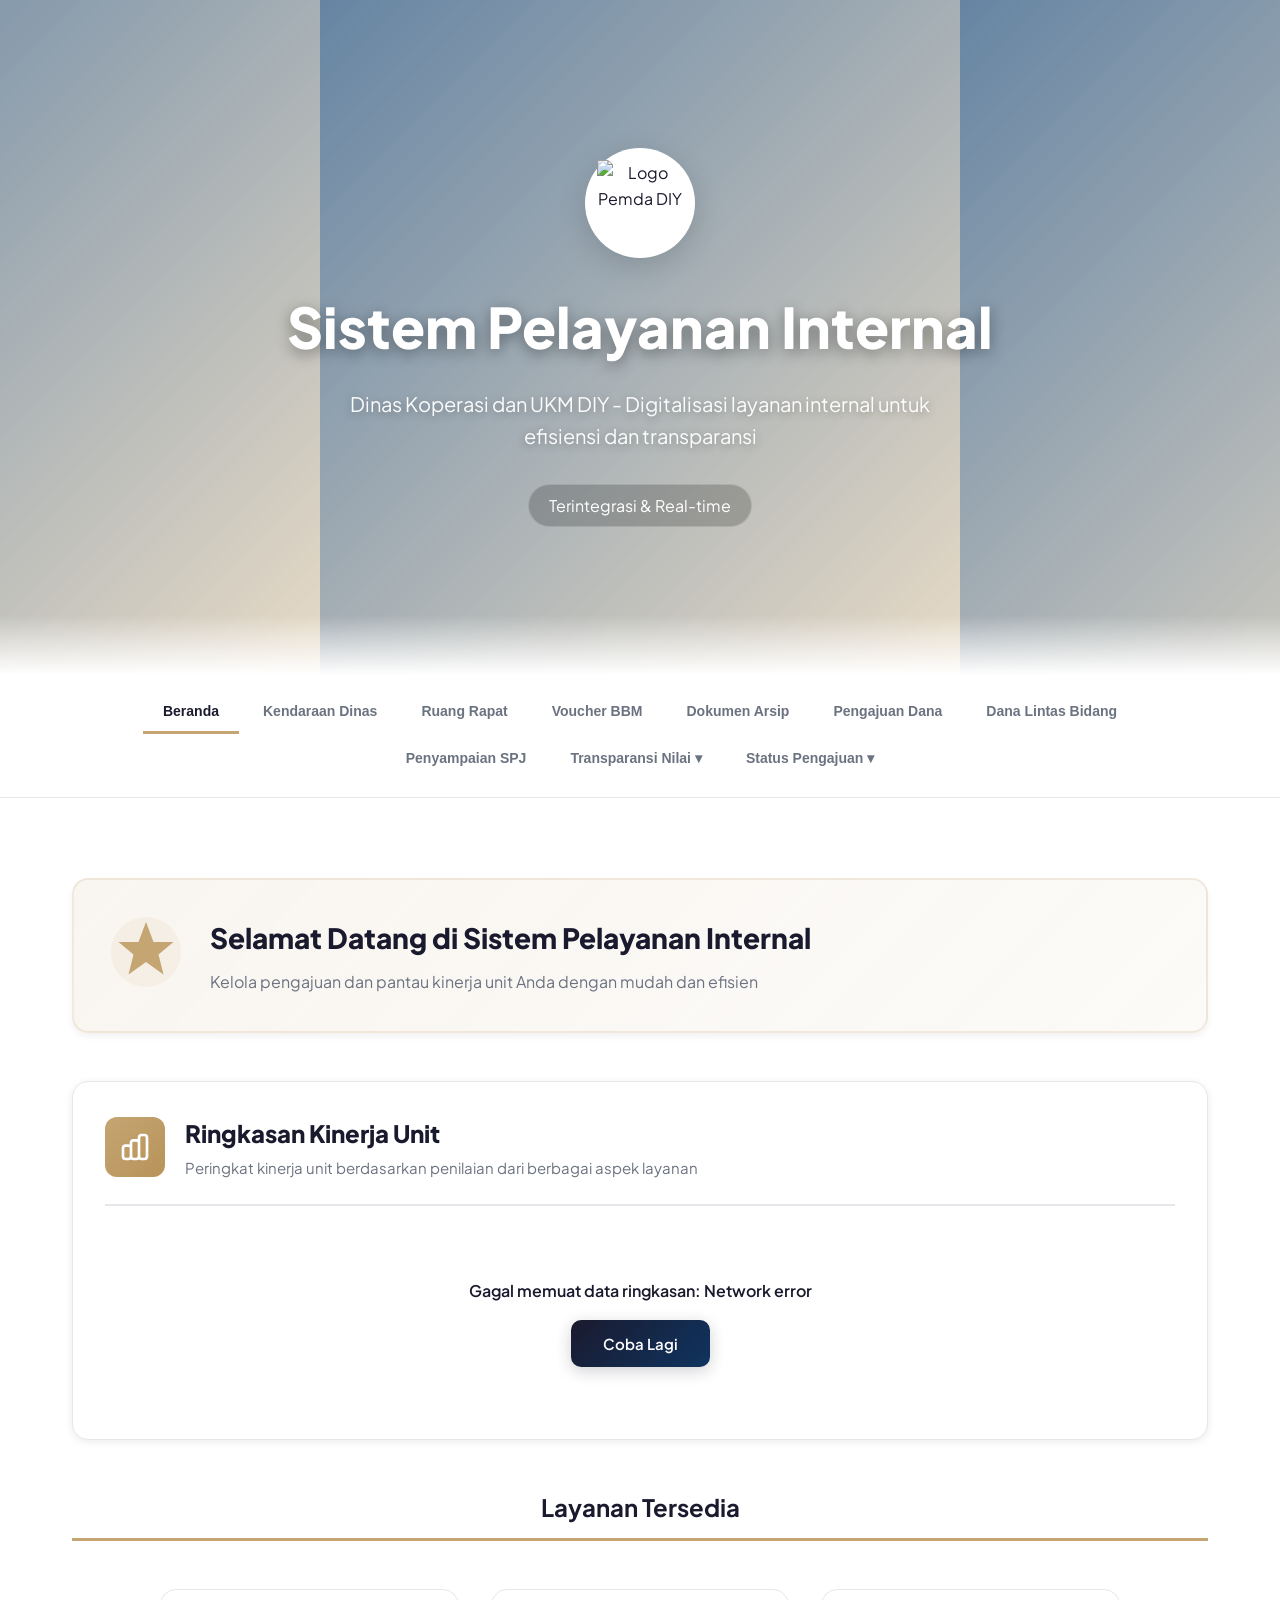
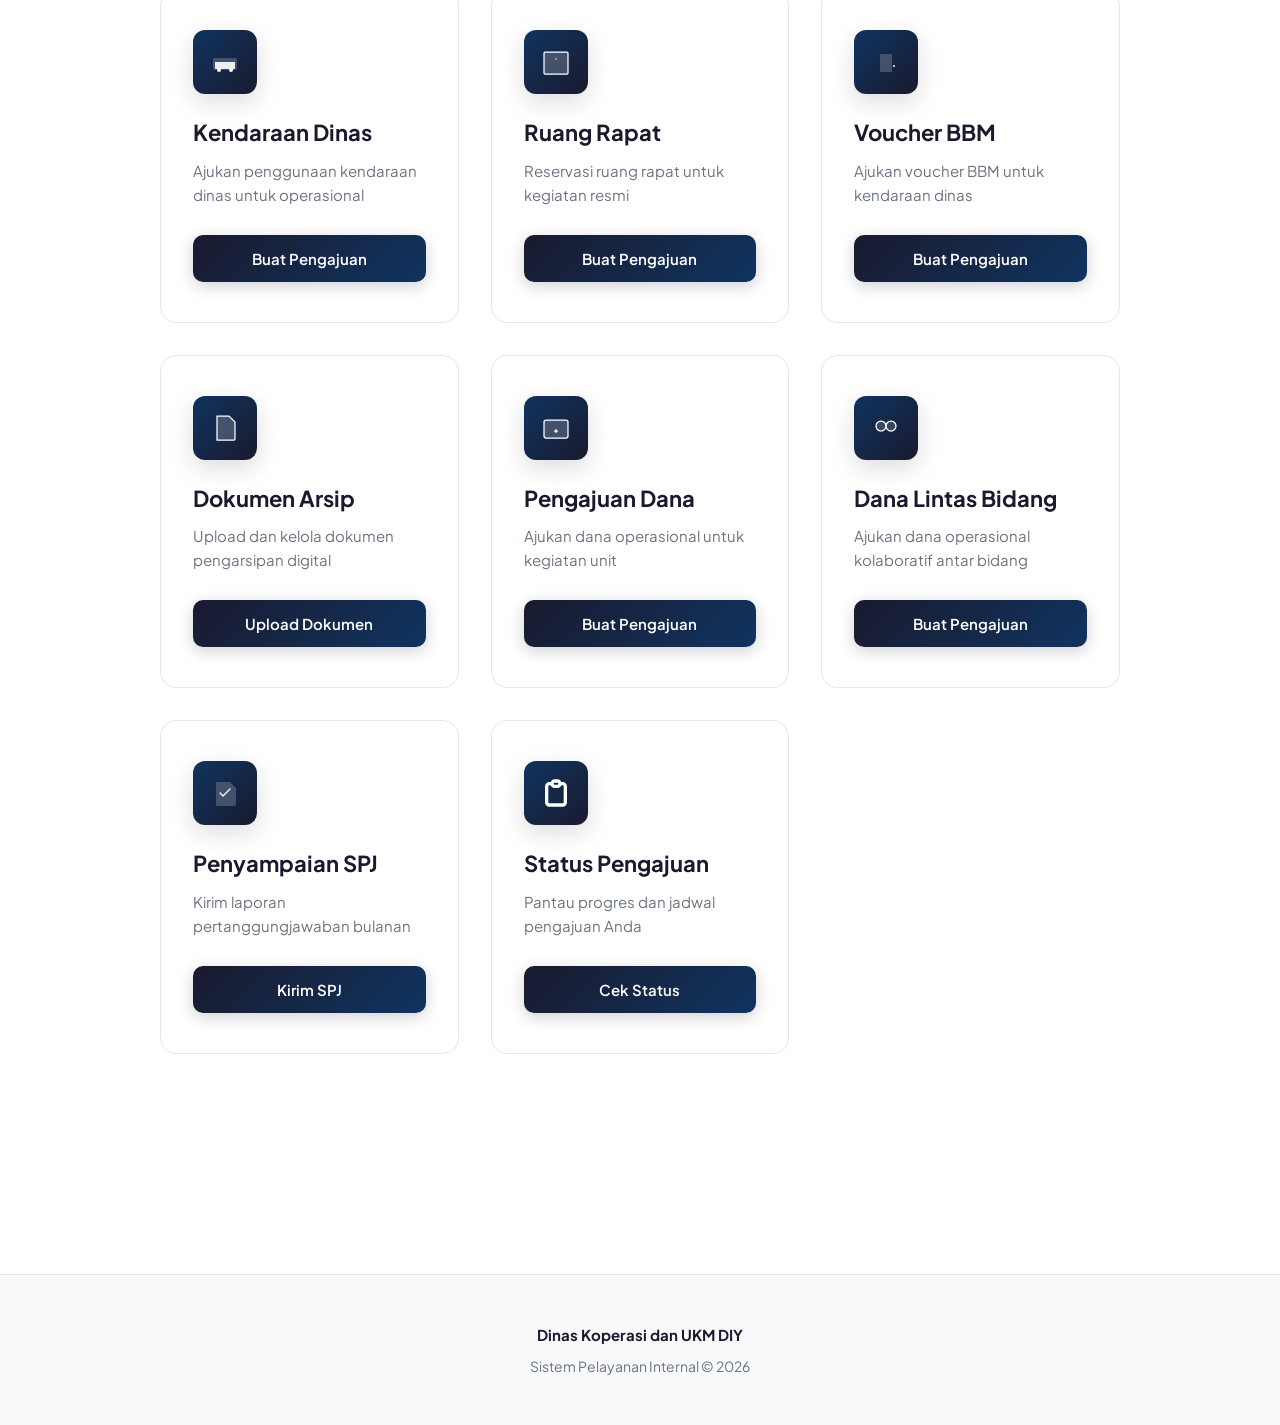
==== commit cadfc99f: "feat: add WhatsApp notification integration for form submissions across pegawai and admin modules" ====
--- a/pegawai/index.html
+++ b/pegawai/index.html
@@ -298,7 +298,7 @@
                     <option value="voucher">Voucher BBM</option>
                     <option value="arsip">Dokumen Arsip</option>
                     <option value="pengajuan-dana">Pengajuan Dana</option>
-                    <option value="pengajuan-dana-bersama">Dana Bersama</option>
+                    <option value="pengajuan-dana-bersama">Dana Lintas Bidang</option>
                     <option value="spj">Penyampaian SPJ</option>
                     <option value="" disabled>───────────</option>
                     <option value="" disabled>Transparansi Nilai</option>
@@ -313,7 +313,7 @@
                     <option value="status-ruangan">Jadwal Ruang Rapat</option>
                     <option value="status-voucher">Status Voucher BBM</option>
                     <option value="status-dana">Status Pengajuan Dana</option>
-                    <option value="status-dana-bersama">Status Dana Bersama</option>
+                    <option value="status-dana-bersama">Status Dana Lintas Bidang</option>
                 </select>
             </div>
 
@@ -324,7 +324,7 @@
                 <button class="nav-tab" onclick="showSection('voucher')">Voucher BBM</button>
                 <button class="nav-tab" onclick="showSection('arsip')">Dokumen Arsip</button>
                 <button class="nav-tab" onclick="showSection('pengajuan-dana')">Pengajuan Dana</button>
-                <button class="nav-tab" onclick="showSection('pengajuan-dana-bersama')">Dana Bersama</button>
+                <button class="nav-tab" onclick="showSection('pengajuan-dana-bersama')">Dana Lintas Bidang</button>
                 <button class="nav-tab" onclick="showSection('spj')">Penyampaian SPJ</button>
 
                 <div class="nav-dropdown">
@@ -356,7 +356,7 @@
                         <a href="#" onclick="showCalendar('RUANG_RAPAT'); return false;">Jadwal Ruang Rapat</a>
                         <a href="#" onclick="showVoucherStatus(); return false;">Status Voucher BBM</a>
                         <a href="#" onclick="showDanaStatus(); return false;">Status Pengajuan Dana</a>
-                        <a href="#" onclick="showDanaBersamaStatus(); return false;">Status Dana Bersama</a>
+                        <a href="#" onclick="showDanaBersamaStatus(); return false;">Status Dana Lintas Bidang</a>
                     </div>
                 </div>
             </div>
@@ -431,109 +431,71 @@
                                 <rect x="8" y="24" width="48" height="24" rx="4" fill="white" opacity="0.2" />
                                 <path d="M12 32H52V44C52 45.1046 51.1046 46 50 46H14C12.8954 46 12 45.1046 12 44V32Z"
                                     fill="white" opacity="0.9" />
-                                <rect x="16" y="24" width="32" height="8" rx="2" fill="white" opacity="0.8" />
                                 <circle cx="20" cy="48" r="4" fill="white" />
                                 <circle cx="44" cy="48" r="4" fill="white" />
-                                <circle cx="20" cy="48" r="2" fill="#1a1a2e" opacity="0.3" />
-                                <circle cx="44" cy="48" r="2" fill="#1a1a2e" opacity="0.3" />
-                                <rect x="32" y="36" width="12" height="6" rx="1" fill="#1a1a2e" opacity="0.2" />
                             </svg>
                         </div>
                         <h3>Kendaraan Dinas</h3>
-                        <p>Ajukan penggunaan kendaraan dinas untuk keperluan operasional</p>
+                        <p>Ajukan penggunaan kendaraan dinas untuk operasional</p>
                         <button class="btn btn-primary btn-block" onclick="showSection('kendaraan')">Buat
                             Pengajuan</button>
                     </div>
+
                     <div class="card">
                         <div class="card-icon">
                             <svg viewBox="0 0 64 64" fill="none" xmlns="http://www.w3.org/2000/svg">
                                 <rect x="8" y="12" width="48" height="44" rx="2" fill="white" opacity="0.2" />
                                 <rect x="8" y="12" width="48" height="44" rx="2" stroke="white" stroke-width="2.5" />
-                                <rect x="16" y="20" width="12" height="12" rx="1" fill="white" opacity="0.8" />
-                                <rect x="36" y="20" width="12" height="12" rx="1" fill="white" opacity="0.8" />
-                                <rect x="16" y="36" width="12" height="12" rx="1" fill="white" opacity="0.8" />
-                                <rect x="36" y="36" width="12" height="12" rx="1" fill="white" opacity="0.8" />
                                 <circle cx="32" cy="26" r="2" fill="#c5a572" />
-                                <circle cx="32" cy="42" r="2" fill="#c5a572" />
                             </svg>
                         </div>
                         <h3>Ruang Rapat</h3>
-                        <p>Reservasi ruang rapat untuk kegiatan dan pertemuan resmi</p>
+                        <p>Reservasi ruang rapat untuk kegiatan resmi</p>
                         <button class="btn btn-primary btn-block" onclick="showSection('ruangan')">Buat
                             Pengajuan</button>
                     </div>
+
                     <div class="card">
                         <div class="card-icon">
                             <svg viewBox="0 0 64 64" fill="none" xmlns="http://www.w3.org/2000/svg">
                                 <rect x="20" y="16" width="24" height="36" rx="2" fill="white" opacity="0.2" />
-                                <rect x="20" y="16" width="24" height="36" rx="2" stroke="white" stroke-width="2.5" />
-                                <rect x="24" y="22" width="16" height="10" rx="1" fill="white" opacity="0.8" />
-                                <path d="M44 32 L52 32 L52 40 L48 40" stroke="white" stroke-width="2.5" fill="none" />
                                 <circle cx="48" cy="40" r="2" fill="white" />
-                                <rect x="18" y="52" width="28" height="4" rx="1" fill="white" opacity="0.6" />
                             </svg>
                         </div>
                         <h3>Voucher BBM</h3>
-                        <p>Ajukan permintaan voucher BBM untuk kendaraan dinas</p>
+                        <p>Ajukan voucher BBM untuk kendaraan dinas</p>
                         <button class="btn btn-primary btn-block" onclick="showSection('voucher')">Buat
                             Pengajuan</button>
                     </div>
+
                     <div class="card">
                         <div class="card-icon">
                             <svg viewBox="0 0 64 64" fill="none" xmlns="http://www.w3.org/2000/svg">
-                                <path
-                                    d="M16 8H40L52 20V54C52 55.1046 51.1046 56 50 56H16C14.8954 56 14 55.1046 14 54V10C14 8.89543 14.8954 8 16 8Z"
-                                    fill="white" opacity="0.2" />
-                                <path
-                                    d="M16 8H40L52 20V54C52 55.1046 51.1046 56 50 56H16C14.8954 56 14 55.1046 14 54V10C14 8.89543 14.8954 8 16 8Z"
-                                    stroke="white" stroke-width="2.5" />
-                                <path d="M40 8V20H52" stroke="white" stroke-width="2.5" stroke-linecap="round"
-                                    stroke-linejoin="round" />
-                                <line x1="22" y1="30" x2="44" y2="30" stroke="white" stroke-width="2" opacity="0.8" />
-                                <line x1="22" y1="38" x2="44" y2="38" stroke="white" stroke-width="2" opacity="0.8" />
-                                <line x1="22" y1="46" x2="36" y2="46" stroke="white" stroke-width="2" opacity="0.8" />
+                                <path d="M16 8H40L52 20V54C52 55.1046 51.1046 56 50 56H16V8Z" fill="white"
+                                    opacity="0.2" />
+                                <path d="M16 8H40L52 20V54C52 55.1046 51.1046 56 50 56H16V8Z" stroke="white"
+                                    stroke-width="2.5" />
                             </svg>
                         </div>
                         <h3>Dokumen Arsip</h3>
-                        <p>Upload dan kelola dokumen untuk pengarsipan digital</p>
+                        <p>Upload dan kelola dokumen pengarsipan digital</p>
                         <button class="btn btn-primary btn-block" onclick="showSection('arsip')">Upload Dokumen</button>
                     </div>
+
                     <div class="card">
                         <div class="card-icon">
                             <svg viewBox="0 0 64 64" fill="none" xmlns="http://www.w3.org/2000/svg">
-                                <rect x="8" y="16" width="48" height="36" rx="4" fill="white" opacity="0.2" />
-                                <rect x="8" y="16" width="48" height="36" rx="4" stroke="white" stroke-width="2.5" />
-                                <path d="M8 26H56" stroke="white" stroke-width="2.5" />
-                                <circle cx="32" cy="38" r="6" stroke="white" stroke-width="2.5" />
+                                <rect x="8" y="16" width="48" height="36" rx="4" stroke="white" stroke-width="2.5"
+                                    fill="white" fill-opacity="0.2" />
                                 <path d="M32 35V41M29 38H35" stroke="white" stroke-width="2.5" stroke-linecap="round" />
-                                <path d="M48 22H50" stroke="white" stroke-width="2.5" stroke-linecap="round" />
                             </svg>
                         </div>
                         <h3>Pengajuan Dana</h3>
-                        <p>Ajukan dana operasional untuk kegiatan unit Anda</p>
+                        <p>Ajukan dana operasional untuk kegiatan unit</p>
                         <button class="btn btn-primary btn-block" onclick="showSection('pengajuan-dana')">Buat
                             Pengajuan</button>
                     </div>
-                    <div class="card">
-                        <div class="card-icon">
-                            <svg viewBox="0 0 64 64" fill="none" xmlns="http://www.w3.org/2000/svg">
-                                <path
-                                    d="M14 10H42L54 22V54C54 56.2 52.2 58 50 58H14C11.8 58 10 56.2 10 54V14C10 11.8 11.8 10 14 10Z"
-                                    fill="white" opacity="0.2" />
-                                <path
-                                    d="M14 10H42L54 22V54C54 56.2 52.2 58 50 58H14C11.8 58 10 56.2 10 54V14C10 11.8 11.8 10 14 10Z"
-                                    stroke="white" stroke-width="2.5" />
-                                <path d="M42 10V22H54" stroke="white" stroke-width="2.5" />
-                                <path d="M22 32L28 38L42 24" stroke="white" stroke-width="2.5" stroke-linecap="round"
-                                    stroke-linejoin="round" />
-                                <path d="M22 46H42" stroke="white" stroke-width="2.5" stroke-linecap="round" />
-                            </svg>
-                        </div>
-                        <h3>Penyampaian SPJ</h3>
-                        <p>Kirim laporan pertanggungjawaban (SPJ) bulanan</p>
-                        <button class="btn btn-primary btn-block" onclick="showSection('spj')">Kirim SPJ</button>
-                    </div>
-                    <!-- CARD BARU: Dana Bersama -->
+
                     <div class="card">
                         <div class="card-icon">
                             <svg viewBox="0 0 64 64" fill="none" xmlns="http://www.w3.org/2000/svg">
@@ -541,15 +503,38 @@
                                     fill-opacity="0.15" />
                                 <circle cx="42" cy="28" r="10" stroke="white" stroke-width="2.5" fill="white"
                                     fill-opacity="0.15" />
-                                <path d="M32 20v16M26 26h12" stroke="white" stroke-width="2.5" stroke-linecap="round" />
-                                <path d="M16 50c0-6.627 5.373-10 12-10h8c6.627 0 12 3.373 12 10" stroke="white"
-                                    stroke-width="2.5" stroke-linecap="round" />
                             </svg>
                         </div>
-                        <h3>Dana Bersama</h3>
-                        <p>Ajukan dana operasional lintas bidang secara kolaboratif</p>
+                        <h3>Dana Lintas Bidang</h3>
+                        <p>Ajukan dana operasional kolaboratif antar bidang</p>
                         <button class="btn btn-primary btn-block" onclick="showSection('pengajuan-dana-bersama')">Buat
                             Pengajuan</button>
+                    </div>
+
+                    <div class="card">
+                        <div class="card-icon">
+                            <svg viewBox="0 0 64 64" fill="none" xmlns="http://www.w3.org/2000/svg">
+                                <path d="M14 10H42L54 22V54C54 56.2 52.2 58 50 58H14V10Z" fill="white" opacity="0.2" />
+                                <path d="M22 32L28 38L42 24" stroke="white" stroke-width="2.5" stroke-linecap="round"
+                                    stroke-linejoin="round" />
+                            </svg>
+                        </div>
+                        <h3>Penyampaian SPJ</h3>
+                        <p>Kirim laporan pertanggungjawaban bulanan</p>
+                        <button class="btn btn-primary btn-block" onclick="showSection('spj')">Kirim SPJ</button>
+                    </div>
+
+                    <div class="card">
+                        <div class="card-icon">
+                            <svg viewBox="0 0 24 24" fill="none" stroke="white" stroke-width="2.5">
+                                <path
+                                    d="M9 5H7a2 2 0 00-2 2v12a2 2 0 002 2h10a2 2 0 002-2V7a2 2 0 00-2-2h-2M9 5a2 2 0 002 2h2a2 2 0 002-2M9 5a2 2 0 012-2h2a2 2 0 012 2" />
+                            </svg>
+                        </div>
+                        <h3>Status Pengajuan</h3>
+                        <p>Pantau progres dan jadwal pengajuan Anda</p>
+                        <button class="btn btn-primary btn-block" onclick="showSection('status-dana')">Cek
+                            Status</button>
                     </div>
                 </div>
             </div>
@@ -722,10 +707,6 @@
                 <div class="form-header">
                     <h2>Pengajuan Voucher BBM</h2>
                     <p>Isi formulir berikut untuk mengajukan voucher BBM kendaraan dinas</p>
-                </div>
-                <div id="loading-voucher" class="loading">Mengirim pengajuan</div>
-                <div id="progress-voucher" class="progress-bar">
-                    <div class="progress-fill"></div>
                 </div>
                 <form id="form-voucher" onsubmit="submitVoucher(event)">
                     <div class="form-grid">
@@ -794,7 +775,13 @@
                         <textarea class="form-control" name="alamat_tujuan" rows="3"
                             placeholder="Masukkan alamat tujuan perjalanan secara lengkap" required></textarea>
                     </div>
+
                     <button type="submit" id="submit-voucher" class="btn btn-primary btn-block">Kirim Pengajuan</button>
+
+                    <div id="loading-voucher" class="loading" style="margin-top: 16px;">Mengirim pengajuan</div>
+                    <div id="progress-voucher" class="progress-bar" style="margin-top: 12px;">
+                        <div class="progress-fill"></div>
+                    </div>
                     <div id="alert-voucher" class="alert alert-success" style="margin-top: 16px;"></div>
                 </form>
             </div>
@@ -1108,7 +1095,7 @@
         <div class="container">
             <div class="form-container">
                 <div class="form-header">
-                    <h2>Pengajuan Dana Bersama</h2>
+                    <h2>Pengajuan Dana Lintas Bidang</h2>
                     <p>Ajukan dana operasional untuk kegiatan yang melibatkan lebih dari satu bidang</p>
                 </div>
                 <form id="form-dana-bersama" onsubmit="submitDanaBersama(event)">
@@ -1206,7 +1193,7 @@
                     </div>
 
                     <button type="submit" id="submit-dana-bersama" class="btn btn-primary btn-block">
-                        Kirim Pengajuan Dana Bersama
+                        Kirim Pengajuan Dana Lintas Bidang
                     </button>
                     <div id="loading-dana-bersama" class="loading" style="margin-top:16px;">
                         Mengunggah pengajuan ke sistem
@@ -1220,84 +1207,15 @@
         </div>
     </div>
 
-
-    <!-- ==================== STATUS DANA BERSAMA SECTION ====================
-     (tidak berubah — tempel persis di bawah section pengajuan di atas)
-     ==================================================================== -->
-    <div id="status-dana-bersama" class="section">
-        <div class="container">
-            <div class="calendar-header">
-                <h2>Status Pengajuan Dana Bersama</h2>
-                <p>Lihat semua pengajuan dana lintas bidang dan statusnya</p>
-            </div>
-            <div class="search-filter" style="display:flex;gap:10px;flex-wrap:wrap;align-items:center;">
-                <input type="text" id="search-dana-bersama" class="search-input"
-                    placeholder="Cari nama, unit, bidang, atau sub kegiatan..." onkeyup="filterDanaBersama()">
-                <select id="filter-status-dana-bersama" class="form-control" style="width:auto;min-width:140px;"
-                    onchange="filterDanaBersama()">
-                    <option value="">Semua Status</option>
-                    <option value="PENDING">Pending</option>
-                    <option value="APPROVED">Disetujui</option>
-                    <option value="REJECTED">Ditolak</option>
-                </select>
-                <button class="btn btn-sm" onclick="loadDanaBersamaData()" style="white-space:nowrap;">🔄
-                    Refresh</button>
-            </div>
-            <div class="table-container">
-                <div class="table-header">
-                    <h3>Daftar Pengajuan Dana Bersama</h3>
-                    <div class="filter-buttons">
-                        <button class="filter-btn active"
-                            onclick="filterDanaBersamaByStatus('ALL', this)">Semua</button>
-                        <button class="filter-btn"
-                            onclick="filterDanaBersamaByStatus('APPROVED', this)">Disetujui</button>
-                        <button class="filter-btn" onclick="filterDanaBersamaByStatus('PENDING', this)">Pending</button>
-                        <button class="filter-btn"
-                            onclick="filterDanaBersamaByStatus('REJECTED', this)">Ditolak</button>
-                    </div>
-                </div>
-                <div id="dana-bersama-loading" style="text-align:center;padding:40px;color:#6b7280;display:none;">
-                    <div class="spinner" style="margin:0 auto 12px;"></div>
-                    <p>Memuat data...</p>
-                </div>
-                <div style="overflow-x:auto;">
-                    <table class="voucher-table" id="dana-bersama-table">
-                        <thead>
-                            <tr>
-                                <th style="min-width:100px;">Tanggal</th>
-                                <th style="min-width:140px;">Nama</th>
-                                <th style="min-width:160px;">Unit</th>
-                                <th style="min-width:220px;">Sub Kegiatan</th>
-                                <th style="min-width:90px;">Bulan</th>
-                                <th style="min-width:120px;text-align:right;">Nominal</th>
-                                <th style="min-width:180px;">Bidang</th>
-                                <th style="min-width:100px;">Status</th>
-                                <th style="min-width:80px;">File</th>
-                            </tr>
-                        </thead>
-                        <tbody id="dana-bersama-tbody">
-                            <tr>
-                                <td colspan="9" style="text-align:center;padding:40px;color:#6b7280;">
-                                    Klik Refresh untuk memuat data
-                                </td>
-                            </tr>
-                        </tbody>
-                    </table>
-                </div>
-            </div>
-            <div id="dana-bersama-pagination" class="pagination-wrapper"></div>
-        </div>
-    </div>
-
-    <!-- ==================== STATUS DANA BERSAMA SECTION ==================== -->
-    <div id="pengajuan-dana-bersama" class="section">
+    <!-- ==================== SPJ SECTION ==================== -->
+    <div id="spj" class="section">
         <div class="container">
             <div class="form-container">
                 <div class="form-header">
-                    <h2>Pengajuan Dana Bersama</h2>
-                    <p>Ajukan dana operasional untuk kegiatan yang melibatkan lebih dari satu bidang</p>
-                </div>
-                <form id="form-dana-bersama" onsubmit="submitDanaBersama(event)">
+                    <h2>Penyampaian SPJ</h2>
+                    <p>Kirim laporan pertanggungjawaban (SPJ) bulanan Unit Anda</p>
+                </div>
+                <form id="form-spj" onsubmit="submitSPJ(event)">
                     <div class="form-grid">
                         <div class="form-group">
                             <label>Nama *</label>
@@ -1318,13 +1236,10 @@
                             </select>
                         </div>
                     </div>
-
-                    <!-- Sub Kegiatan — pakai <select> biasa agar select2-init.js
-                     otomatis jadikan searchable text field via createAutocomplete() -->
                     <div class="form-group">
                         <label>Sub Kegiatan *</label>
-                        <select class="form-control select2-subkegiatan" name="sub_kegiatan"
-                            id="sub-kegiatan-dana-bersama" required style="width:100%;">
+                        <select class="form-control select2-subkegiatan" name="sub_kegiatan" id="sub-kegiatan-spj"
+                            required style="width: 100%;">
                             <option value="">Pilih Sub Kegiatan</option>
                             <option value="Pemanfaatan Ruang Satuan Ruang Strategis Merapi">Pemanfaatan Ruang Satuan
                                 Ruang Strategis Merapi</option>
@@ -1420,210 +1335,6 @@
                             <option value="Pengembangan Industri Kreatif">Pengembangan Industri Kreatif</option>
                             <option value="Pengembangan Kewirausahaan Desa">Pengembangan Kewirausahaan Desa</option>
                         </select>
-                        <small style="color:#6b7280;display:block;margin-top:8px;">Ketik untuk mencari sub
-                            kegiatan</small>
-                    </div>
-
-                    <div class="form-grid">
-                        <div class="form-group">
-                            <label>Bulan Pengajuan *</label>
-                            <select class="form-control" name="bulan_pengajuan" required>
-                                <option value="">Pilih Bulan</option>
-                                <option value="Januari">Januari</option>
-                                <option value="Februari">Februari</option>
-                                <option value="Maret">Maret</option>
-                                <option value="April">April</option>
-                                <option value="Mei">Mei</option>
-                                <option value="Juni">Juni</option>
-                                <option value="Juli">Juli</option>
-                                <option value="Agustus">Agustus</option>
-                                <option value="September">September</option>
-                                <option value="Oktober">Oktober</option>
-                                <option value="November">November</option>
-                                <option value="Desember">Desember</option>
-                            </select>
-                        </div>
-                        <div class="form-group">
-                            <label>Nominal Pengajuan (Rp) *</label>
-                            <input type="text" class="form-control rupiah-input" id="display-nominal-dana-bersama"
-                                placeholder="Contoh: 5.000.000" autocomplete="off" inputmode="numeric" required
-                                oninput="formatRupiah(this, 'nominal_dana_bersama_hidden')">
-                            <input type="hidden" name="nominal_pengajuan" id="nominal_dana_bersama_hidden">
-                            <small style="color:#6b7280;display:block;margin-top:8px;">Angka otomatis diformat dengan
-                                titik pemisah</small>
-                        </div>
-                    </div>
-
-                    <!-- ★ BIDANG MULTI-SELECT — hanya satu, pakai chips -->
-                    <div class="form-group">
-                        <label>Bidang yang Terlibat *</label>
-                        <p style="font-size:13px;color:#6b7280;margin-bottom:8px;">
-                            Pilih satu atau lebih bidang yang terlibat dalam pengajuan ini
-                        </p>
-                        <div class="bidang-selector-wrap" id="bidang-selector-wrap">
-                            <input type="text" class="bidang-search-input" id="bidang-search-input"
-                                placeholder="🔍  Cari bidang..." oninput="filterBidangChips(this.value)">
-                            <div class="bidang-chips-list" id="bidang-chips-list"></div>
-                            <div class="bidang-selected-row" id="bidang-selected-row">
-                                <span class="empty-hint" id="bidang-empty-hint">Belum ada bidang dipilih</span>
-                            </div>
-                        </div>
-                        <!-- Hidden field — diisi oleh JS saat chip dipilih -->
-                        <input type="hidden" name="bidang" id="bidang-hidden-value">
-                    </div>
-
-                    <!-- Upload File -->
-                    <div class="form-group">
-                        <label>Upload File Laporan Pengajuan Dana (PDF) *</label>
-                        <input type="file" class="form-control" id="file-dana-bersama-input" accept=".pdf" required
-                            onchange="handleDanaBersamaFile(event)">
-                        <small style="color:#6b7280;display:block;margin-top:8px;">Format: PDF | Maksimal: 10MB</small>
-                        <div id="file-dana-bersama-info" class="file-info"></div>
-                    </div>
-
-                    <button type="submit" id="submit-dana-bersama" class="btn btn-primary btn-block">
-                        Kirim Pengajuan Dana Bersama
-                    </button>
-                    <div id="loading-dana-bersama" class="loading" style="margin-top:16px;">
-                        Mengunggah pengajuan ke sistem
-                    </div>
-                    <div id="progress-dana-bersama" class="progress-bar" style="margin-top:12px;">
-                        <div class="progress-fill"></div>
-                    </div>
-                    <div id="alert-dana-bersama" class="alert alert-success" style="margin-top:16px;"></div>
-                </form>
-            </div>
-        </div>
-    </div>
-
-    <!-- ==================== SPJ SECTION ==================== -->
-    <div id="spj" class="section">
-        <div class="container">
-            <div class="form-container">
-                <div class="form-header">
-                    <h2>Penyampaian SPJ</h2>
-                    <p>Kirim laporan pertanggungjawaban (SPJ) bulanan Unit Anda</p>
-                </div>
-                <form id="form-spj" onsubmit="submitSPJ(event)">
-                    <div class="form-grid">
-                        <div class="form-group">
-                            <label>Nama *</label>
-                            <input type="text" class="form-control" name="nama" placeholder="Masukkan nama lengkap"
-                                required>
-                        </div>
-                        <div class="form-group">
-                            <label>Unit *</label>
-                            <select class="form-control" name="unit" required>
-                                <option value="">Pilih Unit</option>
-                                <option value="Sekretariat">Sekretariat</option>
-                                <option value="Bidang Koperasi">Bidang Koperasi</option>
-                                <option value="Bidang UKM">Bidang UKM</option>
-                                <option value="Bidang Usaha Mikro">Bidang Usaha Mikro</option>
-                                <option value="Bidang Kewirausahaan">Bidang Kewirausahaan</option>
-                                <option value="Balai Layanan Usaha Terpadu KUMKM">Balai Layanan Usaha Terpadu KUMKM
-                                </option>
-                            </select>
-                        </div>
-                    </div>
-                    <div class="form-group">
-                        <label>Sub Kegiatan *</label>
-                        <select class="form-control select2-subkegiatan" name="sub_kegiatan" id="sub-kegiatan-spj"
-                            required style="width: 100%;">
-                            <option value="">Pilih Sub Kegiatan</option>
-                            <option value="Pemanfaatan Ruang Satuan Ruang Strategis Merapi">Pemanfaatan Ruang Satuan
-                                Ruang Strategis Merapi</option>
-                            <option value="Penyusunan Dokumen Perencanaan Perangkat Daerah">Penyusunan Dokumen
-                                Perencanaan Perangkat Daerah</option>
-                            <option value="Koordinasi dan Penyusunan DPA-SKPD">Koordinasi dan Penyusunan DPA-SKPD
-                            </option>
-                            <option value="Evaluasi Kinerja Perangkat Daerah">Evaluasi Kinerja Perangkat Daerah</option>
-                            <option value="Penyediaan Gaji dan Tunjangan ASN">Penyediaan Gaji dan Tunjangan ASN</option>
-                            <option value="Pelaksanaan Penatausahaan dan Pengujian/Verifikasi Keuangan SKPD">Pelaksanaan
-                                Penatausahaan dan Pengujian/Verifikasi Keuangan SKPD</option>
-                            <option value="Koordinasi dan Penyusunan Laporan Keuangan Akhir Tahun SKPD">Koordinasi dan
-                                Penyusunan Laporan Keuangan Akhir Tahun SKPD</option>
-                            <option
-                                value="Koordinasi dan Penyusunan Laporan Keuangan Bulanan/ Triwulanan/Semesteran SKPD">
-                                Koordinasi dan Penyusunan Laporan Keuangan Bulanan/ Triwulanan/Semesteran SKPD</option>
-                            <option value="Penatausahaan Barang Milik Daerah pada SKPD">Penatausahaan Barang Milik
-                                Daerah pada SKPD</option>
-                            <option value="Penyediaan Komponen Instalasi Listrik/Penerangan Bangunan Kantor">Penyediaan
-                                Komponen Instalasi Listrik/Penerangan Bangunan Kantor</option>
-                            <option value="Penyediaan Peralatan dan Perlengkapan Kantor">Penyediaan Peralatan dan
-                                Perlengkapan Kantor</option>
-                            <option value="Penyediaan Peralatan Rumah Tangga">Penyediaan Peralatan Rumah Tangga</option>
-                            <option value="Penyediaan Barang Cetakan dan Penggandaan">Penyediaan Barang Cetakan dan
-                                Penggandaan</option>
-                            <option value="Penyediaan Bahan Bacaan dan Peraturan Perundang-Undangan">Penyediaan Bahan
-                                Bacaan dan Peraturan Perundang-Undangan</option>
-                            <option value="Penyelenggaraan Rapat Koordinasi dan Konsultasi SKPD">Penyelenggaraan Rapat
-                                Koordinasi dan Konsultasi SKPD</option>
-                            <option value="Pengadaan Peralatan dan Mesin Lainnya">Pengadaan Peralatan dan Mesin Lainnya
-                            </option>
-                            <option value="Pengadaan Sarana dan Prasarana Gedung Kantor atau Bangunan Lainnya">Pengadaan
-                                Sarana dan Prasarana Gedung Kantor atau Bangunan Lainnya</option>
-                            <option value="Penyediaan Jasa Surat Menyurat">Penyediaan Jasa Surat Menyurat</option>
-                            <option value="Penyediaan Jasa Komunikasi, Sumber Daya Air dan Listrik">Penyediaan Jasa
-                                Komunikasi, Sumber Daya Air dan Listrik</option>
-                            <option value="Penyediaan Jasa Pelayanan Umum Kantor">Penyediaan Jasa Pelayanan Umum Kantor
-                            </option>
-                            <option
-                                value="Penyediaan Jasa Pemeliharaan, Biaya Pemeliharaan dan Pajak Kendaraan Perorangan Dinas atau Kendaraan Dinas Jabatan">
-                                Penyediaan Jasa Pemeliharaan, Biaya Pemeliharaan dan Pajak Kendaraan Perorangan Dinas
-                                atau Kendaraan Dinas Jabatan</option>
-                            <option
-                                value="Penyediaan Jasa Pemeliharaan, Biaya Pemeliharaan, Pajak dan Perizinan Kendaraan Dinas Operasional atau Lapangan">
-                                Penyediaan Jasa Pemeliharaan, Biaya Pemeliharaan, Pajak dan Perizinan Kendaraan Dinas
-                                Operasional atau Lapangan</option>
-                            <option value="Pemeliharaan Mebel">Pemeliharaan Mebel</option>
-                            <option value="Pemeliharaan Peralatan dan Mesin Lainnya">Pemeliharaan Peralatan dan Mesin
-                                Lainnya</option>
-                            <option value="Pemeliharaan/Rehabilitasi Gedung Kantor dan Bangunan Lainnya">
-                                Pemeliharaan/Rehabilitasi Gedung Kantor dan Bangunan Lainnya</option>
-                            <option
-                                value="Pemeliharaan/Rehabilitasi Sarana dan Prasarana Gedung Kantor atau Bangunan Lainnya">
-                                Pemeliharaan/Rehabilitasi Sarana dan Prasarana Gedung Kantor atau Bangunan Lainnya
-                            </option>
-                            <option
-                                value="Fasilitasi Izin Usaha Simpan Pinjam untuk Koperasi Dengan Wilayah Keanggotaan Lintas Daerah Kabupaten/Kota dalam 1 (satu) Daerah Provinsi">
-                                Fasilitasi Izin Usaha Simpan Pinjam untuk Koperasi Dengan Wilayah Keanggotaan Lintas
-                                Daerah Kabupaten/Kota dalam 1 (satu) Daerah Provinsi</option>
-                            <option value="Penguatan Tata Kelola Kelembagaan Koperasi">Penguatan Tata Kelola Kelembagaan
-                                Koperasi</option>
-                            <option
-                                value="Penilaian Kesehatan Koperasi Meliputi Tata Kelola, Profil Risiko, Kinerja Keuangan, dan Permodalan">
-                                Penilaian Kesehatan Koperasi Meliputi Tata Kelola, Profil Risiko, Kinerja Keuangan, dan
-                                Permodalan</option>
-                            <option
-                                value="Peningkatan Pemahaman dan Pengetahuan Perkoperasian serta Kapasitas dan Kompetensi SDM Koperasi">
-                                Peningkatan Pemahaman dan Pengetahuan Perkoperasian serta Kapasitas dan Kompetensi SDM
-                                Koperasi</option>
-                            <option
-                                value="Peningkatan Produktivitas, Nilai Tambah, Akses Pasar, Akses Pembiayaan, Penguatan Kelembagaan, Penataan Manajemen, Standarisasi, dan Restrukturisasi Usaha">
-                                Peningkatan Produktivitas, Nilai Tambah, Akses Pasar, Akses Pembiayaan, Penguatan
-                                Kelembagaan, Penataan Manajemen, Standarisasi, dan Restrukturisasi Usaha</option>
-                            <option
-                                value="Menumbuhkembangkan UMKM untuk Menjadi Usaha yang Tangguh dan Mandiri Sehingga dapat Meningkatkan Penciptaan Lapangan Kerja, Pemerataan Pendapatan, Pertumbuhan Ekonomi, dan Pengentasan Kemiskinan">
-                                Menumbuhkembangkan UMKM untuk Menjadi Usaha yang Tangguh dan Mandiri Sehingga dapat
-                                Meningkatkan Penciptaan Lapangan Kerja, Pemerataan Pendapatan, Pertumbuhan Ekonomi, dan
-                                Pengentasan Kemiskinan</option>
-                            <option
-                                value="Peningkatan Pemahaman dan Pengetahuan UMKM serta Kapasitas dan Kompetensi SDM UMKM dan Kewirausahaan">
-                                Peningkatan Pemahaman dan Pengetahuan UMKM serta Kapasitas dan Kompetensi SDM UMKM dan
-                                Kewirausahaan</option>
-                            <option
-                                value="Produksi dan Pengolahan, Pemasaran, Sumber Daya Manusia, serta Desain dan Teknologi">
-                                Produksi dan Pengolahan, Pemasaran, Sumber Daya Manusia, serta Desain dan Teknologi
-                            </option>
-                            <option
-                                value="Peningkatan Pemahaman dan Pengetahuan Literasi Hukum dan Bantuan Penyelesaian Perkara bagi Pelaku UMKM">
-                                Peningkatan Pemahaman dan Pengetahuan Literasi Hukum dan Bantuan Penyelesaian Perkara
-                                bagi Pelaku UMKM</option>
-                            <option value="Nominasi Warisan Budaya Nasional dan Dunia">Nominasi Warisan Budaya Nasional
-                                dan Dunia</option>
-                            <option value="Pengembangan Industri Kreatif">Pengembangan Industri Kreatif</option>
-                            <option value="Pengembangan Kewirausahaan Desa">Pengembangan Kewirausahaan Desa</option>
-                        </select>
                         <small style="color: #6b7280; display: block; margin-top: 8px;">Ketik untuk mencari sub
                             kegiatan</small>
                     </div>
@@ -1682,7 +1393,17 @@
                     <button onclick="changeMonth(1)">Bulan Depan ▶</button>
                 </div>
                 <div class="calendar-month-year" id="calendar-month-year"></div>
-                <div class="calendar-nav"><button onclick="goToToday()">Hari Ini</button></div>
+                <div class="calendar-nav" style="display: flex; gap: 8px;">
+                    <button onclick="goToToday()">Hari Ini</button>
+                    <button onclick="refreshCalendar()" style="display: inline-flex; align-items: center; gap: 5px;">
+                        <svg width="14" height="14" viewBox="0 0 24 24" fill="none" stroke="currentColor"
+                            stroke-width="2.2" stroke-linecap="round" stroke-linejoin="round">
+                            <polyline points="23 4 23 10 17 10" />
+                            <path d="M20.49 15a9 9 0 1 1-2.12-9.36L23 10" />
+                        </svg>
+                        Refresh
+                    </button>
+                </div>
             </div>
             <div class="calendar-grid" id="calendar-grid"></div>
         </div>
@@ -1713,35 +1434,49 @@
                 <h2>Status Pengajuan Voucher BBM</h2>
                 <p>Lihat semua pengajuan voucher BBM dan statusnya</p>
             </div>
-            <div class="search-filter">
+
+            <div class="search-filter" style="display:flex;gap:10px;flex-wrap:wrap;align-items:center;">
                 <input type="text" id="search-voucher" class="search-input" placeholder="Cari nama atau nomor polisi..."
                     onkeyup="filterVouchers()">
-            </div>
+
+                <button class="btn-refresh" onclick="refreshVoucherTable()"
+                    style="display: inline-flex; align-items: center; gap: 6px; background: #f8fafc; color: #475569; border: 1px solid #e2e8f0; padding: 6px 12px; border-radius: 8px; font-size: 13px; font-weight: 600; cursor: pointer; transition: all 0.2s; white-space: nowrap;">
+                    <svg width="14" height="14" viewBox="0 0 24 24" fill="none" stroke="currentColor" stroke-width="2.2"
+                        stroke-linecap="round" stroke-linejoin="round">
+                        <polyline points="23 4 23 10 17 10" />
+                        <path d="M20.49 15a9 9 0 1 1-2.12-9.36L23 10" />
+                    </svg>
+                    Refresh
+                </button>
+            </div>
+
             <div class="table-container">
                 <div class="table-header">
                     <h3>Daftar Voucher BBM</h3>
-                    <div class="filter-buttons">
-                        <button class="filter-btn active" onclick="filterVoucherByStatus('ALL')">Semua</button>
-                        <button class="filter-btn" onclick="filterVoucherByStatus('APPROVED')">Disetujui</button>
-                        <button class="filter-btn" onclick="filterVoucherByStatus('PENDING')">Pending</button>
-                        <button class="filter-btn" onclick="filterVoucherByStatus('REJECTED')">Ditolak</button>
+                    <div class="filter-buttons" id="voucher-filter-buttons">
+                        <button class="filter-btn active" onclick="updateVoucherFilter(this, 'ALL')">Semua</button>
+                        <button class="filter-btn" onclick="updateVoucherFilter(this, 'APPROVED')">Disetujui</button>
+                        <button class="filter-btn" onclick="updateVoucherFilter(this, 'PENDING')">Pending</button>
+                        <button class="filter-btn" onclick="updateVoucherFilter(this, 'REJECTED')">Ditolak</button>
                     </div>
                 </div>
                 <div style="overflow-x: auto;">
                     <table class="voucher-table">
                         <thead>
                             <tr>
-                                <th>Tanggal</th>
-                                <th>Nama</th>
-                                <th>Unit</th>
-                                <th>Nomor Polisi</th>
-                                <th>Status</th>
+                                <th style="width: 15%;">Tanggal</th>
+                                <th style="width: 25%;">Nama</th>
+                                <th style="width: 20%;">Unit / Bidang</th>
+                                <th style="width: 20%;">Nomor Polisi</th>
+                                <th style="width: 20%; text-align: center;">Status</th>
                             </tr>
                         </thead>
                         <tbody id="voucher-table-body">
                             <tr>
-                                <td colspan="5" style="text-align: center; padding: 40px; color: #6b7280;">Memuat
-                                    data...</td>
+                                <td colspan="5" style="text-align: center; padding: 40px; color: #6b7280;">
+                                    <div class="spinner" style="margin:0 auto 10px;"></div>
+                                    <div style="font-size:13px;">Memuat data...</div>
+                                </td>
                             </tr>
                         </tbody>
                     </table>
@@ -1750,6 +1485,34 @@
             <div id="voucher-pagination" class="pagination-wrapper"></div>
         </div>
     </div>
+
+    <script>
+        // Fungsi untuk trigger loading di dalam tabel saat tombol refresh diklik
+        function refreshVoucherTable() {
+            const tbody = document.getElementById('voucher-table-body');
+            if (tbody) {
+                tbody.innerHTML = '<tr><td colspan="5" style="text-align: center; padding: 40px; color: #6b7280;"><div class="spinner" style="margin:0 auto 10px;"></div><div style="font-size:13px;">Memuat ulang data...</div></td></tr>';
+            }
+
+            // Memanggil fungsi fetch data aslinya (dari file JS kamu yang lain)
+            if (typeof loadVoucherData === 'function') {
+                loadVoucherData();
+            } else if (typeof showVoucherStatus === 'function') {
+                showVoucherStatus();
+            }
+        }
+
+        // Fungsi agar tombol filter (Semua, Disetujui, dll) bisa berubah warna saat diklik
+        function updateVoucherFilter(btn, status) {
+            const buttons = document.querySelectorAll('#voucher-filter-buttons .filter-btn');
+            buttons.forEach(b => b.classList.remove('active'));
+            btn.classList.add('active');
+
+            if (typeof filterVoucherByStatus === 'function') {
+                filterVoucherByStatus(status);
+            }
+        }
+    </script>
 
     <!-- ==================== STATUS PENGAJUAN DANA SECTION ==================== -->
     <div id="status-dana" class="section">
@@ -1776,13 +1539,14 @@
                     <table class="voucher-table">
                         <thead>
                             <tr>
-                                <th style="min-width: 100px;">Tanggal</th>
-                                <th style="min-width: 150px;">Nama</th>
-                                <th style="min-width: 200px;">Unit</th>
-                                <th style="min-width: 250px;">Sub Kegiatan</th>
-                                <th style="min-width: 100px;">Bulan</th>
-                                <th style="min-width: 130px; text-align: right;">Nominal</th>
-                                <th style="min-width: 100px;">Status</th>
+                                <th style="width: 10%;">Tanggal</th>
+                                <th style="width: 15%;">Nama</th>
+                                <th style="width: 25%;">Sub Kegiatan</th>
+                                <th style="width: 10%;">Bulan</th>
+                                <th style="width: 12%; text-align: right;">Nominal</th>
+                                <th style="width: 15%;">Unit / Bidang</th>
+                                <th style="width: 5%; text-align: center;">File</th>
+                                <th style="width: 8%; text-align: center;">Status</th>
                             </tr>
                         </thead>
                         <tbody id="dana-table-body">
@@ -1795,6 +1559,77 @@
                 </div>
             </div>
             <div id="dana-pagination" class="pagination-wrapper"></div>
+        </div>
+    </div>
+
+    <!-- ==================== STATUS DANA BERSAMA SECTION ==================== -->
+    <div id="status-dana-bersama" class="section">
+        <div class="container">
+
+            <!-- ── Header ── -->
+            <div class="calendar-header">
+                <h2>Status Pengajuan Dana Lintas Bidang</h2>
+                <p>Lihat semua pengajuan dana lintas bidang dan statusnya</p>
+            </div>
+
+            <!-- ── Search + Filter dropdown ── -->
+            <div class="search-filter" style="display:flex;gap:10px;flex-wrap:wrap;align-items:center;">
+                <input type="text" id="search-dana-bersama" class="search-input"
+                    placeholder="Cari nama, bidang, sub kegiatan, atau bulan..." onkeyup="filterDanaBersama()">
+                <select id="filter-status-dana-bersama" class="form-control" style="width:auto;min-width:140px;"
+                    onchange="filterDanaBersama()">
+                    <option value="">Semua Status</option>
+                    <option value="PENDING">Pending</option>
+                    <option value="APPROVED">Disetujui</option>
+                    <option value="REJECTED">Ditolak</option>
+                </select>
+                <button class="btn btn-sm" onclick="loadDanaBersamaData()" style="white-space:nowrap;">🔄
+                    Refresh</button>
+            </div>
+
+            <!-- ── Tabel ── -->
+            <div class="table-container">
+                <div class="table-header">
+                    <h3>Daftar Pengajuan Dana Lintas Bidang</h3>
+                    <div class="filter-buttons">
+                        <button class="filter-btn active"
+                            onclick="filterDanaBersamaByStatus('ALL', this)">Semua</button>
+                        <button class="filter-btn"
+                            onclick="filterDanaBersamaByStatus('APPROVED', this)">Disetujui</button>
+                        <button class="filter-btn" onclick="filterDanaBersamaByStatus('PENDING', this)">Pending</button>
+                        <button class="filter-btn"
+                            onclick="filterDanaBersamaByStatus('REJECTED', this)">Ditolak</button>
+                    </div>
+                </div>
+
+                <div style="overflow-x:auto;">
+                    <table class="voucher-table" id="dana-bersama-table">
+                        <thead>
+                            <tr>
+                                <th style="width: 10%;">Tanggal</th>
+                                <th style="width: 15%;">Nama</th>
+                                <th style="width: 25%;">Sub Kegiatan</th>
+                                <th style="width: 10%;">Bulan</th>
+                                <th style="width: 12%; text-align: right;">Nominal</th>
+                                <th style="width: 15%;">Unit / Bidang</th>
+                                <th style="width: 5%; text-align: center;">File</th>
+                                <th style="width: 8%; text-align: center;">Status</th>
+                            </tr>
+                        </thead>
+                        <tbody id="dana-bersama-tbody">
+                            <tr>
+                                <td colspan="8" style="text-align:center;padding:40px;color:#6b7280;">
+                                    Klik Refresh untuk memuat data
+                                </td>
+                            </tr>
+                        </tbody>
+                    </table>
+                </div>
+            </div>
+
+            <!-- ── Pagination ── -->
+            <div id="dana-bersama-pagination" class="pagination-wrapper"></div>
+
         </div>
     </div>
 
@@ -2314,157 +2149,6 @@
             }
         }
 
-
-        /* ════════════════════════════════════════════════════════════════
-           STATUS DANA BERSAMA
-           ════════════════════════════════════════════════════════════════ */
-        var allDanaBersamaData = [];
-        var danaBersamaDisplayData = [];
-        var danaBersamaCurrentPage = 1;
-        var danaBersamaPageSize = 10;
-        var danaBersamaStatusFilter = 'ALL';
-
-        function showDanaBersamaStatus() {
-            var dd = document.getElementById('status-dropdown');
-            if (dd) dd.classList.remove('show');
-            activateSection('status-dana-bersama');
-            var ms = document.getElementById('mobile-nav-select');
-            if (ms) ms.value = 'status-dana-bersama';
-            loadDanaBersamaData();
-        }
-
-        function loadDanaBersamaData() {
-            var tbody = document.getElementById('dana-bersama-tbody');
-            var loadingEl = document.getElementById('dana-bersama-loading');
-            if (tbody) tbody.innerHTML = '<tr><td colspan="9" style="text-align:center;padding:40px;color:#6b7280;">Memuat data...</td></tr>';
-            if (loadingEl) loadingEl.style.display = 'block';
-
-            apiGet({ action: 'getDanaBersama' },
-                function (data) {
-                    if (loadingEl) loadingEl.style.display = 'none';
-                    allDanaBersamaData = (data && data.success && Array.isArray(data.data))
-                        ? data.data.sort(function (a, b) { return new Date(b.timestamp || 0) - new Date(a.timestamp || 0); })
-                        : [];
-                    danaBersamaCurrentPage = 1;
-                    danaBersamaDisplayData = allDanaBersamaData.slice();
-                    renderDanaBersamaTable();
-                },
-                function (err) {
-                    if (loadingEl) loadingEl.style.display = 'none';
-                    console.error('loadDanaBersamaData error:', err);
-                    if (tbody) tbody.innerHTML = '<tr><td colspan="9" style="text-align:center;padding:40px;color:#dc2626;">Gagal memuat data. Coba refresh.</td></tr>';
-                }
-            );
-        }
-
-        function filterDanaBersama() {
-            var q = (document.getElementById('search-dana-bersama').value || '').toLowerCase();
-            var st = (document.getElementById('filter-status-dana-bersama').value || '').toUpperCase();
-            danaBersamaDisplayData = allDanaBersamaData.filter(function (row) {
-                var hay = [row.nama, row.unit, row.sub_kegiatan, row.bulan_pengajuan, row.bidang]
-                    .map(function (v) { return (v || '').toLowerCase(); }).join(' ');
-                return (!q || hay.includes(q)) && (!st || (row.status || '').toUpperCase() === st);
-            });
-            danaBersamaCurrentPage = 1;
-            renderDanaBersamaTable();
-        }
-
-        function filterDanaBersamaByStatus(status, btn) {
-            danaBersamaStatusFilter = status;
-            document.querySelectorAll('#status-dana-bersama .filter-btn').forEach(function (b) { b.classList.remove('active'); });
-            if (btn) btn.classList.add('active');
-            var q = (document.getElementById('search-dana-bersama').value || '').toLowerCase();
-            danaBersamaDisplayData = allDanaBersamaData.filter(function (row) {
-                var hay = [row.nama, row.unit, row.sub_kegiatan, row.bulan_pengajuan, row.bidang]
-                    .map(function (v) { return (v || '').toLowerCase(); }).join(' ');
-                return (!q || hay.includes(q)) &&
-                    (status === 'ALL' || (row.status || '').toUpperCase() === status);
-            });
-            danaBersamaCurrentPage = 1;
-            renderDanaBersamaTable();
-        }
-
-        function renderDanaBersamaTable() {
-            var tbody = document.getElementById('dana-bersama-tbody');
-            var paginEl = document.getElementById('dana-bersama-pagination');
-            var total = danaBersamaDisplayData.length;
-
-            if (total === 0) {
-                tbody.innerHTML = '<tr><td colspan="9" style="text-align:center;padding:40px;color:#6b7280;">Tidak ada data pengajuan dana bersama.</td></tr>';
-                if (paginEl) paginEl.innerHTML = '';
-                return;
-            }
-
-            var totalPages = Math.max(1, Math.ceil(total / danaBersamaPageSize));
-            danaBersamaCurrentPage = Math.min(danaBersamaCurrentPage, totalPages);
-            var start = (danaBersamaCurrentPage - 1) * danaBersamaPageSize;
-            var slice = danaBersamaDisplayData.slice(start, start + danaBersamaPageSize);
-
-            tbody.innerHTML = slice.map(function (row) {
-                var st = (row.status || 'PENDING').toUpperCase();
-                var stClass = st === 'APPROVED' ? 'approved' : st === 'REJECTED' ? 'rejected' : 'pending';
-                var stLabel = st === 'APPROVED' ? 'Disetujui' : st === 'REJECTED' ? 'Ditolak' : 'Pending';
-
-                /* Bidang: tampilkan sebagai pill, data asli di kolom = "A,B,C" */
-                var bidangPills = (row.bidang || '').split(',').filter(Boolean)
-                    .map(function (b) { return '<span class="bidang-pill">' + b.trim() + '</span>'; }).join('');
-
-                var fileCell = row.file_url
-                    ? '<a href="' + row.file_url + '" target="_blank" style="color:#c5a572;font-weight:600;font-size:12px;">📎 Lihat</a>'
-                    : '<span style="color:#9ca3af;font-size:12px;">—</span>';
-
-                var ts = '—';
-                try {
-                    var d = new Date(row.timestamp);
-                    if (!isNaN(d)) ts = d.toLocaleDateString('id-ID', { day: '2-digit', month: 'short', year: 'numeric' });
-                } catch (_) { }
-
-                var nominal = parseInt(row.nominal_pengajuan || 0);
-                return '<tr>' +
-                    '<td style="font-size:13px;">' + ts + '</td>' +
-                    '<td style="font-weight:600;">' + (row.nama || '—') + '</td>' +
-                    '<td style="font-size:13px;color:#6b7280;">' + (row.unit || '—') + '</td>' +
-                    '<td style="font-size:12px;max-width:220px;">' + (row.sub_kegiatan || '—') + '</td>' +
-                    '<td style="font-size:13px;">' + (row.bulan_pengajuan || '—') + '</td>' +
-                    '<td style="text-align:right;font-weight:700;font-size:13px;">Rp ' + (isNaN(nominal) ? '0' : nominal.toLocaleString('id-ID')) + '</td>' +
-                    '<td><div style="display:flex;flex-wrap:wrap;gap:3px;">' + (bidangPills || '<span style="color:#9ca3af;font-size:12px;">—</span>') + '</div></td>' +
-                    '<td><span class="status-badge ' + stClass + '"><span class="status-dot"></span>' + stLabel + '</span></td>' +
-                    '<td>' + fileCell + '</td>' +
-                    '</tr>';
-            }).join('');
-
-            /* Pagination */
-            if (paginEl) {
-                if (totalPages <= 1) { paginEl.innerHTML = ''; return; }
-                var sizeOpts = [10, 25, 50];
-                var pg = '<div style="display:flex;align-items:center;gap:8px;flex-wrap:wrap;padding:12px 0;">';
-                pg += '<select class="form-control" style="width:auto;" onchange="danaBersamaPageSize=parseInt(this.value);danaBersamaCurrentPage=1;renderDanaBersamaTable();">' +
-                    sizeOpts.map(function (n) { return '<option value="' + n + '"' + (n === danaBersamaPageSize ? ' selected' : '') + '>' + n + '/hal</option>'; }).join('') +
-                    '</select>';
-                pg += '<span style="font-size:13px;color:#6b7280;">Total ' + total + ' data</span>';
-                pg += '<button class="filter-btn" onclick="goToDanaBersamaPage(' + (danaBersamaCurrentPage - 1) + ')" ' + (danaBersamaCurrentPage === 1 ? 'disabled' : '') + '>‹</button>';
-                for (var i = 1; i <= totalPages; i++) {
-                    if (i === 1 || i === totalPages || Math.abs(i - danaBersamaCurrentPage) <= 1) {
-                        pg += '<button class="filter-btn' + (i === danaBersamaCurrentPage ? ' active' : '') + '" onclick="goToDanaBersamaPage(' + i + ')">' + i + '</button>';
-                    } else if (Math.abs(i - danaBersamaCurrentPage) === 2) {
-                        pg += '<span>…</span>';
-                    }
-                }
-                pg += '<button class="filter-btn" onclick="goToDanaBersamaPage(' + (danaBersamaCurrentPage + 1) + ')" ' + (danaBersamaCurrentPage === totalPages ? 'disabled' : '') + '>›</button>';
-                pg += '</div>';
-                paginEl.innerHTML = pg;
-            }
-        }
-
-        function goToDanaBersamaPage(p) {
-            var totalPages = Math.ceil(danaBersamaDisplayData.length / danaBersamaPageSize);
-            if (p < 1 || p > totalPages) return;
-            danaBersamaCurrentPage = p;
-            renderDanaBersamaTable();
-            var el = document.getElementById('status-dana-bersama');
-            if (el) el.scrollIntoView({ behavior: 'smooth', block: 'start' });
-        }
-
         // ── Init bidang chips on DOM ready ──────────────────────────
         document.addEventListener('DOMContentLoaded', function () {
             initBidangChips();
@@ -2472,8 +2156,10 @@
     </script>
 
     <script src="assets/js/main.js"></script>
+    <script src="assets/js/wa-patch.js"></script>
     <script src="assets/js/transparansi-all.js"></script>
     <script src="assets/js/status-dana.js"></script>
+    <script src="assets/js/status-dana-bersama.js"></script>
     <script src="assets/js/select2-init.js"></script>
 </body>
 
